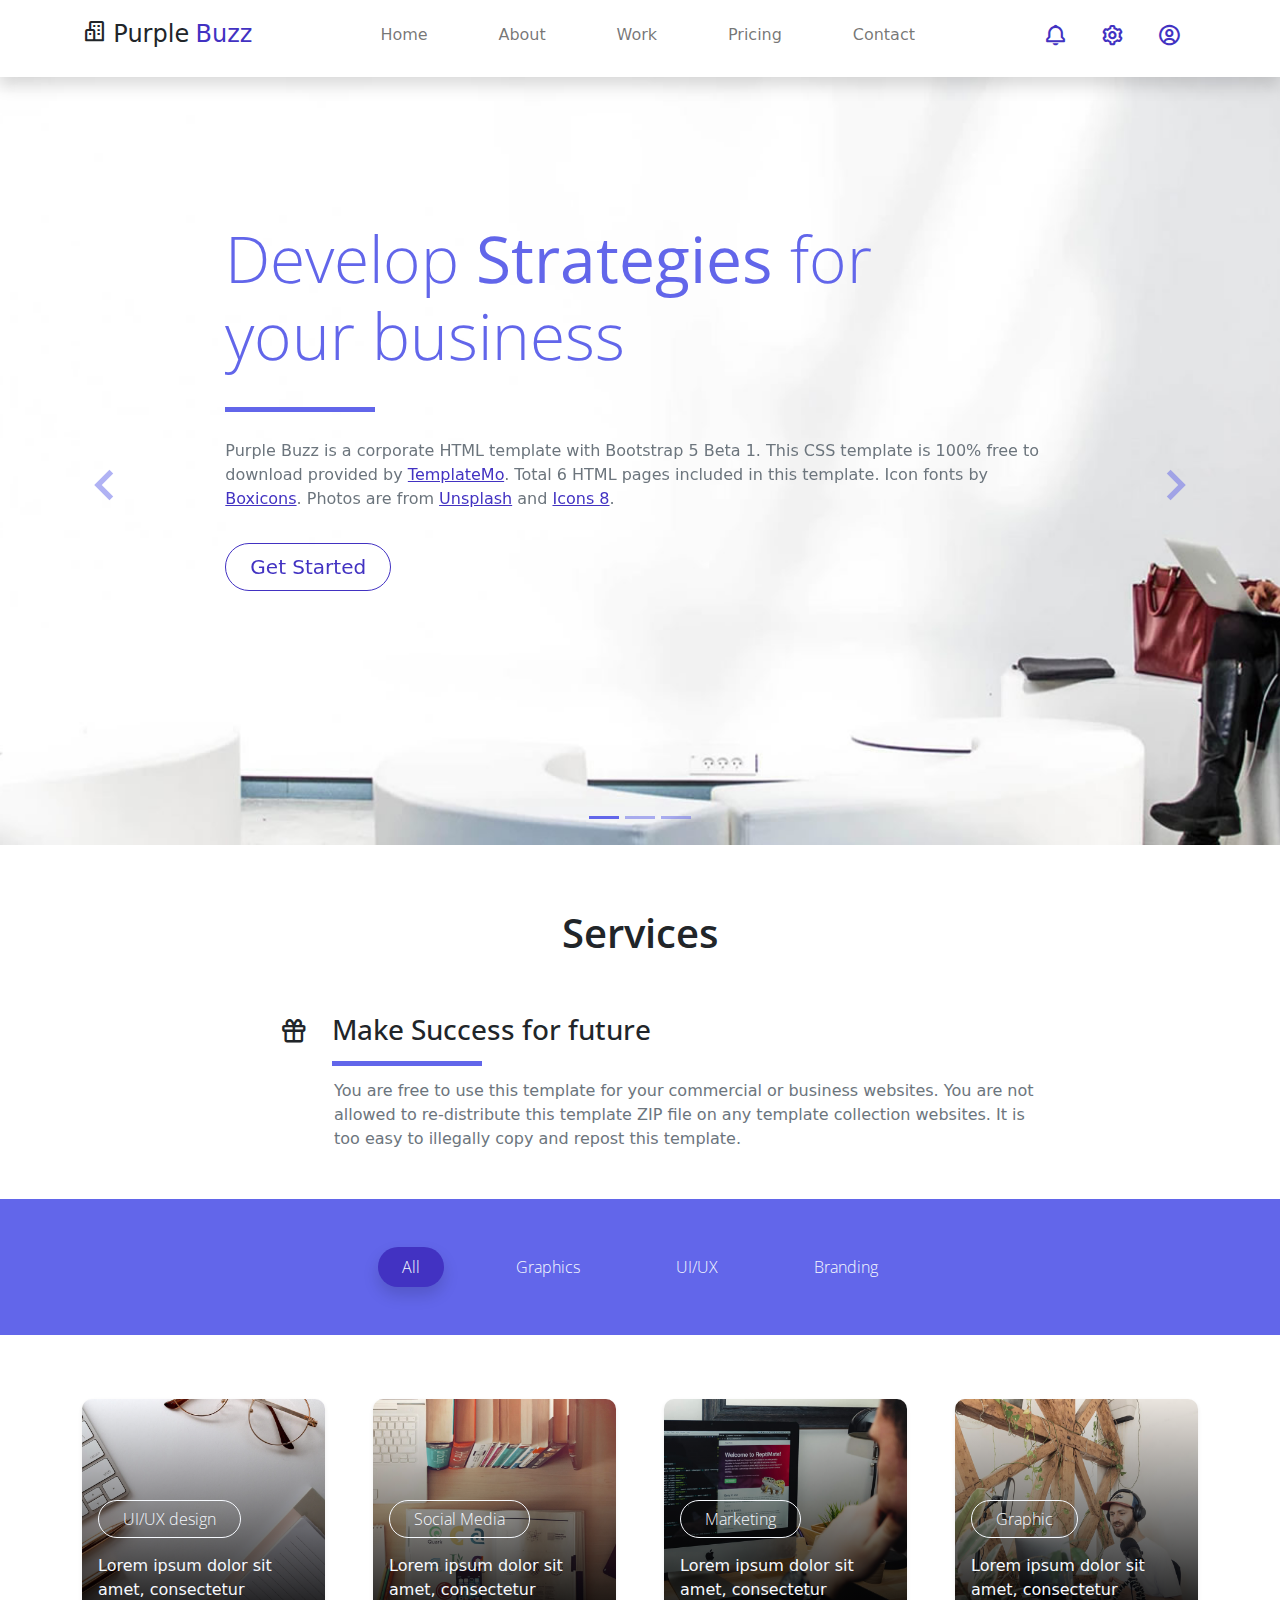
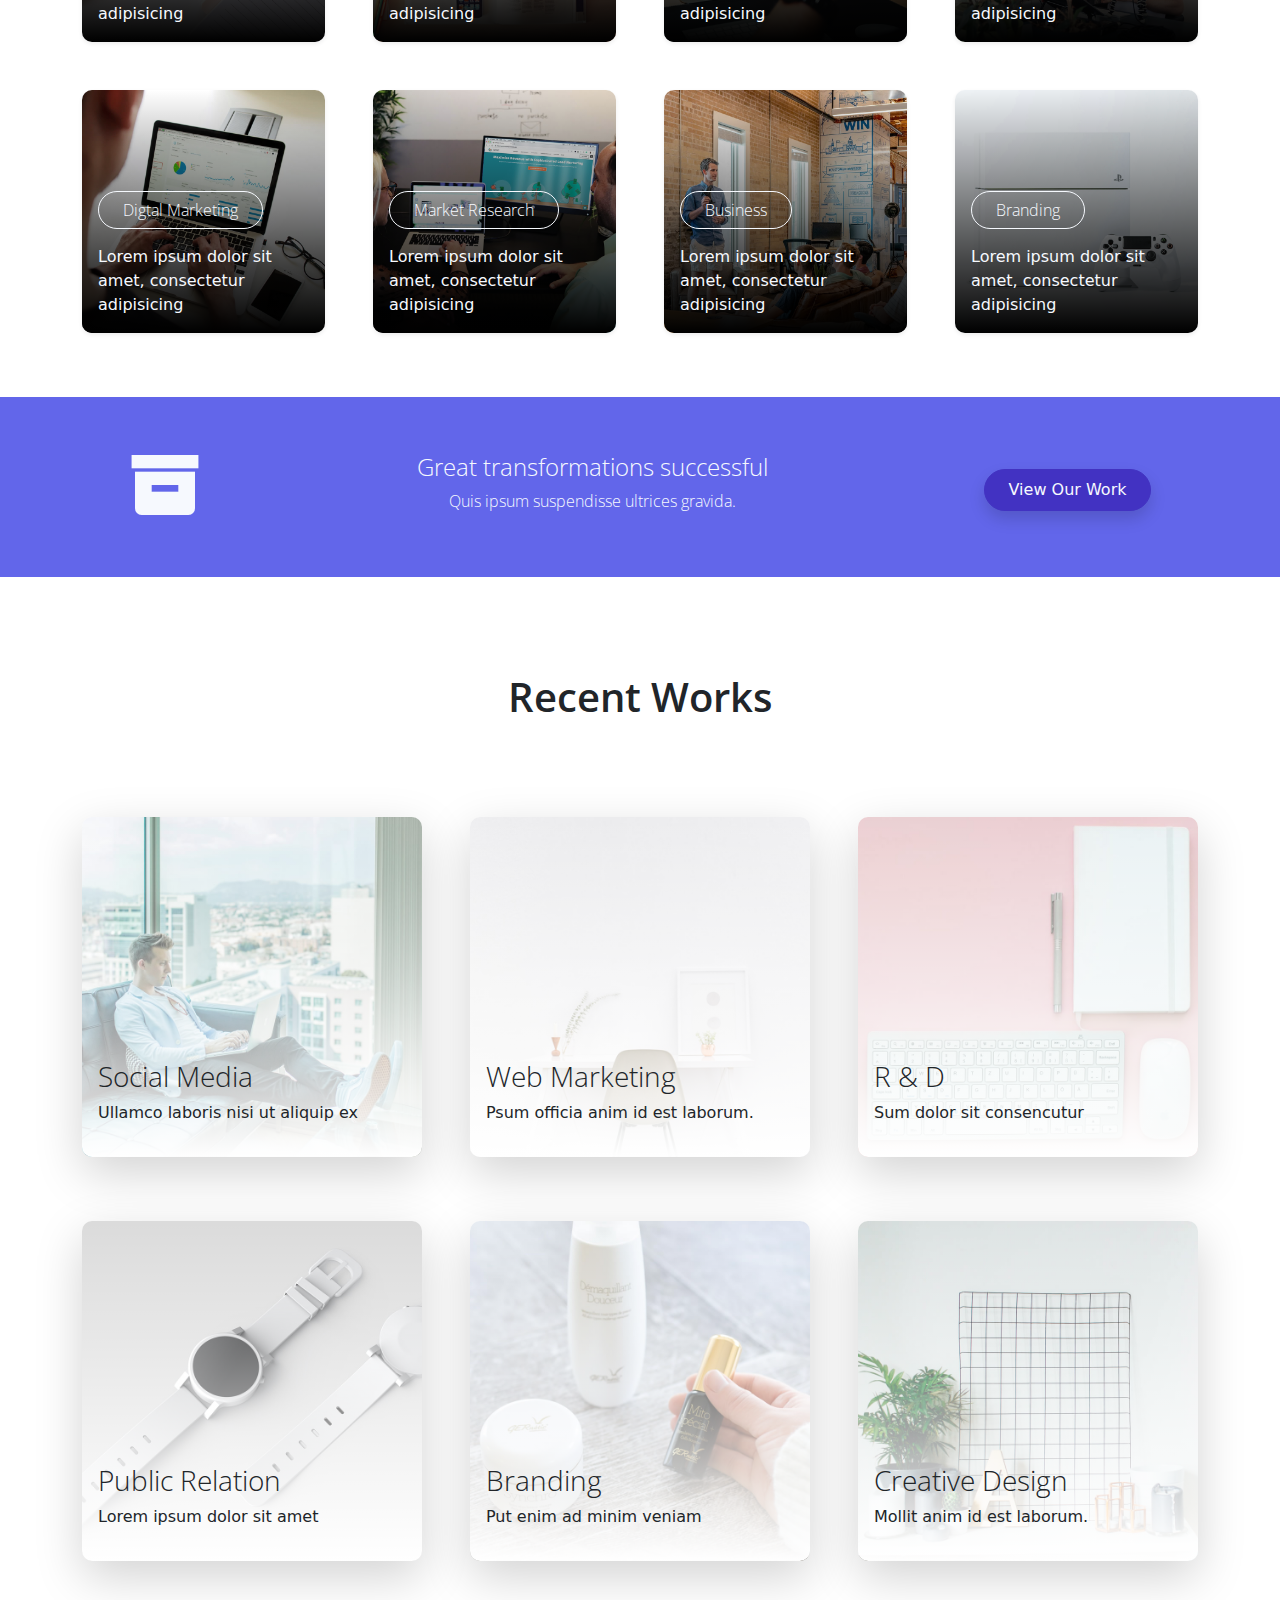
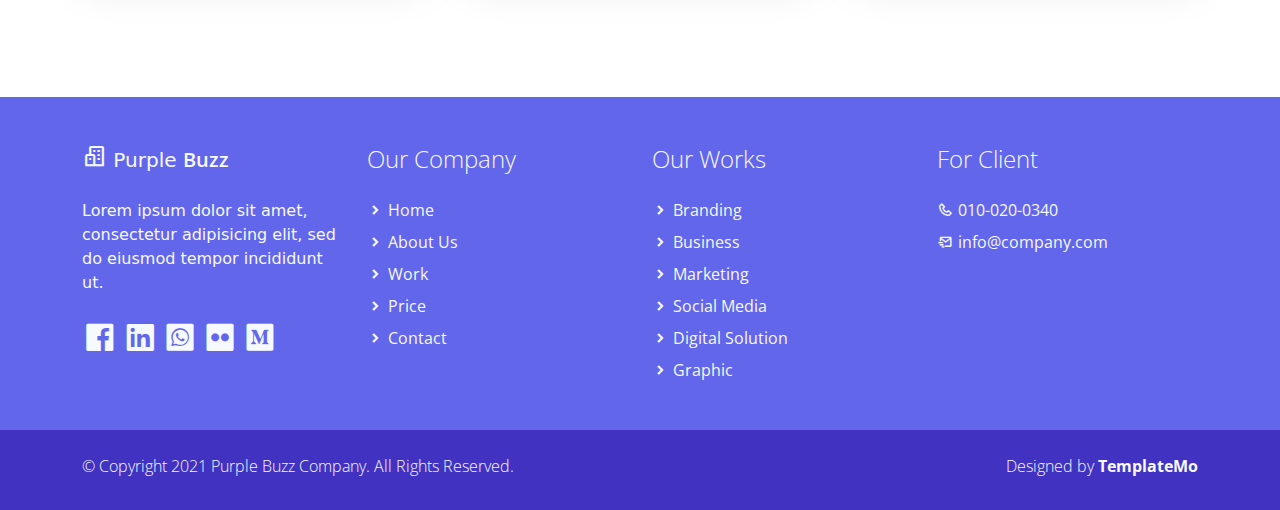
==== index.html @ c0132bfc "setup home page" ====
<!DOCTYPE html>
<html lang="en">

<head>
    <title>Purple Buzz HTML Template with Bootstrap 5 Beta 1</title>
    <meta charset="utf-8">
    <meta name="viewport" content="width=device-width, initial-scale=1">
    <link rel="apple-touch-icon" href="assets/img/apple-icon.png">
    <link rel="shortcut icon" type="image/x-icon" href="assets/img/favicon.ico">
    <!-- Load Require CSS -->
    <link href="assets/css/bootstrap.min.css" rel="stylesheet">
    <!-- Font CSS -->
    <link href="assets/css/boxicon.min.css" rel="stylesheet">
    <link href="https://fonts.googleapis.com/css2?family=Open+Sans:wght@300;400;600&display=swap" rel="stylesheet">
    <!-- Load Tempalte CSS -->
    <link rel="stylesheet" href="assets/css/templatemo.css">
    <!-- Custom CSS -->
    <link rel="stylesheet" href="assets/css/custom.css">
<!--
    
TemplateMo 561 Purple Buzz

https://templatemo.com/tm-561-purple-buzz

-->
</head>

<body>
    <!-- Header -->
    <nav id="main_nav" class="navbar navbar-expand-lg navbar-light bg-white shadow">
        <div class="container d-flex justify-content-between align-items-center">
            <a class="navbar-brand h1" href="index.html">
                <i class='bx bx-buildings bx-sm text-dark'></i>
                <span class="text-dark h4">Purple</span> <span class="text-primary h4">Buzz</span>
            </a>
            <button class="navbar-toggler border-0" type="button" data-bs-toggle="collapse" data-bs-target="#navbar-toggler-success" aria-controls="navbarSupportedContent" aria-expanded="false" aria-label="Toggle navigation">
                <span class="navbar-toggler-icon"></span>
            </button>

            <div class="align-self-center collapse navbar-collapse flex-fill  d-lg-flex justify-content-lg-between" id="navbar-toggler-success">
                <div class="flex-fill mx-xl-5 mb-2">
                    <ul class="nav navbar-nav d-flex justify-content-between mx-xl-5 text-center text-dark">
                        <li class="nav-item">
                            <a class="nav-link btn-outline-primary rounded-pill px-3" href="index.html">Home</a>
                        </li>
                        <li class="nav-item">
                            <a class="nav-link btn-outline-primary rounded-pill px-3" href="about.html">About</a>
                        </li>
                        <li class="nav-item">
                            <a class="nav-link btn-outline-primary rounded-pill px-3" href="work.html">Work</a>
                        </li>
                        <li class="nav-item">
                            <a class="nav-link btn-outline-primary rounded-pill px-3" href="pricing.html">Pricing</a>
                        </li>
                        <li class="nav-item">
                            <a class="nav-link btn-outline-primary rounded-pill px-3" href="contact.html">Contact</a>
                        </li>
                    </ul>
                </div>
                <div class="navbar align-self-center d-flex">
                    <a class="nav-link" href="#"><i class='bx bx-bell bx-sm bx-tada-hover text-primary'></i></a>
                    <a class="nav-link" href="#"><i class='bx bx-cog bx-sm text-primary'></i></a>
                    <a class="nav-link" href="#"><i class='bx bx-user-circle bx-sm text-primary'></i></a>
                </div>
            </div>
        </div>
    </nav>
    <!-- Close Header -->


    <!-- Start Banner Hero -->
    <div class="banner-wrapper bg-light">
        <div id="index_banner" class="banner-vertical-center-index container-fluid pt-5">

            <!-- Start slider -->
            <div id="carouselExampleIndicators" class="carousel slide" data-bs-ride="carousel">
                <ol class="carousel-indicators">
                    <li data-bs-target="#carouselExampleIndicators" data-bs-slide-to="0" class="active"></li>
                    <li data-bs-target="#carouselExampleIndicators" data-bs-slide-to="1"></li>
                    <li data-bs-target="#carouselExampleIndicators" data-bs-slide-to="2"></li>
                </ol>
                <div class="carousel-inner">
                    <div class="carousel-item active">

                        <div class="py-5 row d-flex align-items-center">
                            <div class="banner-content col-lg-8 col-8 offset-2 m-lg-auto text-left py-5 pb-5">
                                <h1 class="banner-heading h1 text-secondary display-3 mb-0 pb-5 mx-0 px-0 light-300 typo-space-line">
                                    Develop <strong>Strategies</strong> for 
                                  <br>your business
                              </h1>
                                <p class="banner-body text-muted py-3 mx-0 px-0">
                                    Purple Buzz is a corporate HTML template with Bootstrap 5 Beta 1. This CSS template is 100% free to download provided by <a rel="nofollow" href="https://templatemo.com/page/1" target="_parent">TemplateMo</a>. Total 6 HTML pages included in this template. Icon fonts by <a rel="nofollow" href="https://boxicons.com/" target="_blank">Boxicons</a>. Photos are from <a rel="nofollow" href="https://unsplash.com/" target="_blank">Unsplash</a> and <a rel="nofollow" href="https://icons8.com/" target="_blank">Icons 8</a>.
                              </p>
                                <a class="banner-button btn rounded-pill btn-outline-primary btn-lg px-4" href="#" role="button">Get Started</a>
                            </div>
                        </div>

                    </div>
                    <div class="carousel-item">

                        <div class="py-5 row d-flex align-items-center">
                            <div class="banner-content col-lg-8 col-8 offset-2 m-lg-auto text-left py-5 pb-5">
                                <h1 class="banner-heading h1 text-secondary display-3 mb-0 pb-3 mx-0 px-0 light-300">
                                    HTML CSS Template with Bootstrap 5 Beta 1
                                </h1>
                                <p class="banner-body text-muted py-3">
                                    You are not allowed to re-distribute this Purple Buzz HTML template as a downloadable ZIP file on any kind of Free CSS collection websites. This is strongly prohibited. Please contact TemplateMo for more information.
                                </p>
                                <a class="banner-button btn rounded-pill btn-outline-primary btn-lg px-4" href="#" role="button">Get Started</a>
                            </div>
                        </div>

                    </div>
                    <div class="carousel-item">

                        <div class="py-5 row d-flex align-items-center">
                            <div class="banner-content col-lg-8 col-8 offset-2 m-lg-auto text-left py-5 pb-5">
                                <h1 class="banner-heading h1 text-secondary display-3 mb-0 pb-3 mx-0 px-0 light-300">
                                    Cupidatat non proident, sunt in culpa qui officia
                                </h1>
                                <p class="banner-body text-muted py-3">
                                    Ut enim ad minim veniam, quis nostrud exercitation ullamco
                                    laboris nisi ut aliquip ex ea commodo consequat. Duis aute
                                    irure dolor in reprehenderit in voluptate velit esse cillum
                                    dolore eu fugiat nulla pariatur. Excepteur sint occaecat.
                                </p>
                                <a class="banner-button btn rounded-pill btn-outline-primary btn-lg px-4" href="#" role="button">Get Started</a>
                            </div>
                        </div>

                    </div>
                </div>
                <a class="carousel-control-prev text-decoration-none" href="#carouselExampleIndicators" role="button" data-bs-slide="prev">
                    <i class='bx bx-chevron-left'></i>
                    <span class="visually-hidden">Previous</span>
                </a>
                <a class="carousel-control-next text-decoration-none" href="#carouselExampleIndicators" role="button" data-bs-slide="next">
                    <i class='bx bx-chevron-right'></i>
                    <span class="visually-hidden">Next</span>
                </a>
            </div>
            <!-- End slider -->

        </div>
    </div>
    <!-- End Banner Hero -->



    <!-- Start Service -->
    <section class="service-wrapper py-3">
        <div class="container-fluid pb-3">
            <div class="row">
                <h2 class="h2 text-center col-12 py-5 semi-bold-600">Services</h2>
                <div class="service-header col-2 col-lg-3 text-end light-300">
                    <i class='bx bx-gift h3 mt-1'></i>
                </div>
                <div class="service-heading col-10 col-lg-9 text-start float-end light-300">
                    <h2 class="h3 pb-4 typo-space-line">Make Success for future</h2>
                </div>
            </div>
            <p class="service-footer col-10 offset-2 col-lg-9 offset-lg-3 text-start pb-3 text-muted px-2">
                You are free to use this template for your commercial or business websites. You are not allowed to re-distribute this template ZIP file on any template collection websites. It is too easy to illegally copy and repost this template.
            </p>
        </div>

        <div class="service-tag py-5 bg-secondary">
            <div class="col-md-12">
                <ul class="nav d-flex justify-content-center">
                    <li class="nav-item mx-lg-4">
                        <a class="filter-btn nav-link btn-outline-primary active shadow rounded-pill text-light px-4 light-300" href="#" data-filter=".project">All</a>
                    </li>
                    <li class="nav-item mx-lg-4">
                        <a class="filter-btn nav-link btn-outline-primary rounded-pill text-light px-4 light-300" href="#" data-filter=".graphic">Graphics</a>
                    </li>
                    <li class="filter-btn nav-item mx-lg-4">
                        <a class="filter-btn nav-link btn-outline-primary rounded-pill text-light px-4 light-300" href="#" data-filter=".ui">UI/UX</a>
                    </li>
                    <li class="nav-item mx-lg-4">
                        <a class="filter-btn nav-link btn-outline-primary rounded-pill text-light px-4 light-300" href="#" data-filter=".branding">Branding</a>
                    </li>
                </ul>
            </div>
        </div>

    </section>

    <section class="container overflow-hidden py-5">
        <div class="row gx-5 gx-sm-3 gx-lg-5 gy-lg-5 gy-3 pb-3 projects">

            <!-- Start Recent Work -->
            <div class="col-xl-3 col-md-4 col-sm-6 project ui branding">
                <a href="#" class="service-work card border-0 text-white shadow-sm overflow-hidden mx-5 m-sm-0">
                    <img class="service card-img" src="./assets/img/services-01.jpg" alt="Card image">
                    <div class="service-work-vertical card-img-overlay d-flex align-items-end">
                        <div class="service-work-content text-left text-light">
                            <span class="btn btn-outline-light rounded-pill mb-lg-3 px-lg-4 light-300">UI/UX design</span>
                            <p class="card-text">Lorem ipsum dolor sit amet, consectetur adipisicing</p>
                        </div>
                    </div>
                </a>
            </div><!-- End Recent Work -->

            <!-- Start Recent Work -->
            <div class="col-xl-3 col-md-4 col-sm-6 project ui graphic">
                <a href="#" class="service-work card border-0 text-white shadow-sm overflow-hidden mx-5 m-sm-0">
                    <img class="card-img" src="./assets/img/services-02.jpg" alt="Card image">
                    <div class="service-work-vertical card-img-overlay d-flex align-items-end">
                        <div class="service-work-content text-left text-light">
                            <span class="btn btn-outline-light rounded-pill mb-lg-3 px-lg-4 light-300">Social Media</span>
                            <p class="card-text">Lorem ipsum dolor sit amet, consectetur adipisicing</p>
                        </div>
                    </div>
                </a>
            </div><!-- End Recent Work -->

            <!-- Start Recent Work -->
            <div class="col-xl-3 col-md-4 col-sm-6 project branding">
                <a href="#" class="service-work card border-0 text-white shadow-sm overflow-hidden mx-5 m-sm-0">
                    <img class="card-img" src="./assets/img/services-03.jpg" alt="Card image">
                    <div class="service-work-vertical card-img-overlay d-flex align-items-end">
                        <div class="service-work-content text-left text-light">
                            <span class="btn btn-outline-light rounded-pill mb-lg-3 px-lg-4 light-300">Marketing</span>
                            <p class="card-text">Lorem ipsum dolor sit amet, consectetur adipisicing</p>
                        </div>
                    </div>
                </a>
            </div><!-- End Recent Work -->

            <!-- Start Recent Work -->
            <div class="col-xl-3 col-md-4 col-sm-6 project ui graphic">
                <a href="#" class="service-work card border-0 text-white shadow-sm overflow-hidden mx-5 m-sm-0">
                    <img class="card-img" src="./assets/img/services-04.jpg" alt="Card image">
                    <div class="service-work-vertical card-img-overlay d-flex align-items-end">
                        <div class="service-work-content text-left text-light">
                            <span class="btn btn-outline-light rounded-pill mb-lg-3 px-lg-4 light-300">Graphic</span>
                            <p class="card-text">Lorem ipsum dolor sit amet, consectetur adipisicing</p>
                        </div>
                    </div>
                </a>
            </div><!-- End Recent Work -->

            <!-- Start Recent Work -->
            <div class="col-xl-3 col-md-4 col-sm-6 project ui graphic">
                <a href="#" class="service-work card border-0 text-white shadow-sm overflow-hidden mx-5 m-sm-0">
                    <img class="card-img" src="./assets/img/services-05.jpg" alt="Card image">
                    <div class="service-work-vertical card-img-overlay d-flex align-items-end">
                        <div class="service-work-content text-left text-light">
                            <span class="btn btn-outline-light rounded-pill mb-lg-3 px-lg-4 light-300">Digtal Marketing</span>
                            <p class="card-text">Lorem ipsum dolor sit amet, consectetur adipisicing</p>
                        </div>
                    </div>
                </a>
            </div><!-- End Recent Work -->

            <!-- Start Recent Work -->
            <div class="col-xl-3 col-md-4 col-sm-6 project branding">
                <a href="#" class="service-work card border-0 text-white shadow-sm overflow-hidden mx-5 m-sm-0">
                    <img class="card-img" src="./assets/img/services-06.jpg" alt="Card image">
                    <div class="service-work-vertical card-img-overlay d-flex align-items-end">
                        <div class="service-work-content text-left text-light">
                            <span class="btn btn-outline-light rounded-pill mb-lg-3 px-lg-4 light-300">Market Research</span>
                            <p class="card-text">Lorem ipsum dolor sit amet, consectetur adipisicing</p>
                        </div>
                    </div>
                </a>
            </div><!-- End Recent Work -->

            <!-- Start Recent Work -->
            <div class="col-xl-3 col-md-4 col-sm-6 project branding">
                <a href="#" class="service-work card border-0 text-white shadow-sm overflow-hidden mx-5 m-sm-0">
                    <img class="card-img" src="./assets/img/services-07.jpg" alt="Card image">
                    <div class="service-work-vertical card-img-overlay d-flex align-items-end">
                        <div class="service-work-content text-left text-light">
                            <span class="btn btn-outline-light rounded-pill mb-lg-3 px-lg-4 light-300">Business</span>
                            <p class="card-text">Lorem ipsum dolor sit amet, consectetur adipisicing</p>
                        </div>
                    </div>
                </a>
            </div><!-- End Recent Work -->

            <!-- Start Recent Work -->
            <div class="col-xl-3 col-md-4 col-sm-6 project ui graphic branding">
                <a href="#" class="service-work card border-0 text-white shadow-sm overflow-hidden mx-5 m-sm-0">
                    <img class="card-img" src="./assets/img/services-08.jpg" alt="Card image">
                    <div class="service-work-vertical card-img-overlay d-flex align-items-end">
                        <div class="service-work-content text-left text-light">
                            <span class="btn btn-outline-light rounded-pill mb-lg-3 px-lg-4 light-300">Branding</span>
                            <p class="card-text">Lorem ipsum dolor sit amet, consectetur adipisicing</p>
                        </div>
                    </div>
                </a>
            </div><!-- End Recent Work -->

        </div>
    </section>
    <!-- End Service -->






    <!-- Start View Work -->
    <section class="bg-secondary">
        <div class="container py-5">
            <div class="row d-flex justify-content-center text-center">
                <div class="col-lg-2 col-12 text-light align-items-center">
                    <i class='display-1 bx bxs-box bx-lg'></i>
                </div>
                <div class="col-lg-7 col-12 text-light pt-2">
                    <h3 class="h4 light-300">Great transformations successful</h3>
                    <p class="light-300">Quis ipsum suspendisse ultrices gravida.</p>
                </div>
                <div class="col-lg-3 col-12 pt-4">
                    <a href="#" class="btn btn-primary rounded-pill btn-block shadow px-4 py-2">View Our Work</a>
                </div>
            </div>
        </div>
    </section>
    <!-- End View Work -->

    <!-- Start Recent Work -->
    <section class="py-5 mb-5">
        <div class="container">
            <div class="recent-work-header row text-center pb-5">
                <h2 class="col-md-6 m-auto h2 semi-bold-600 py-5">Recent Works</h2>
            </div>
            <div class="row gy-5 g-lg-5 mb-4">

                <!-- Start Recent Work -->
                <div class="col-md-4 mb-3">
                    <a href="#" class="recent-work card border-0 shadow-lg overflow-hidden">
                        <img class="recent-work-img card-img" src="./assets/img/recent-work-01.jpg" alt="Card image">
                        <div class="recent-work-vertical card-img-overlay d-flex align-items-end">
                            <div class="recent-work-content text-start mb-3 ml-3 text-dark">
                                <h3 class="card-title light-300">Social Media</h3>
                                <p class="card-text">Ullamco laboris nisi ut aliquip ex</p>
                            </div>
                        </div>
                    </a>
                </div><!-- End Recent Work -->

                <!-- Start Recent Work -->
                <div class="col-md-4 mb-3">
                    <a href="#" class="recent-work card border-0 shadow-lg overflow-hidden">
                        <img class="recent-work-img card-img" src="./assets/img/recent-work-02.jpg" alt="Card image">
                        <div class="recent-work-vertical card-img-overlay d-flex align-items-end">
                            <div class="recent-work-content text-start mb-3 ml-3 text-dark">
                                <h3 class="card-title light-300">Web Marketing</h3>
                                <p class="card-text">Psum officia anim id est laborum.</p>
                            </div>
                        </div>
                    </a>
                </div><!-- End Recent Work -->

                <!-- Start Recent Work -->
                <div class="col-md-4 mb-3">
                    <a href="#" class="recent-work card border-0 shadow-lg overflow-hidden">
                        <img class="recent-work-img card-img" src="./assets/img/recent-work-03.jpg" alt="Card image">
                        <div class="recent-work-vertical card-img-overlay d-flex align-items-end">
                            <div class="recent-work-content text-start mb-3 ml-3 text-dark">
                                <h3 class="card-title light-300">R & D</h3>
                                <p class="card-text">Sum dolor sit consencutur</p>
                            </div>
                        </div>
                    </a>
                </div><!-- End Recent Work -->

                <!-- Start Recent Work -->
                <div class="col-md-4 mb-3">
                    <a href="#" class="recent-work card border-0 shadow-lg overflow-hidden">
                        <img class="recent-work-img card-img" src="./assets/img/recent-work-04.jpg" alt="Card image">
                        <div class="recent-work-vertical card-img-overlay d-flex align-items-end">
                            <div class="recent-work-content text-start mb-3 ml-3 text-dark">
                                <h3 class="card-title light-300">Public Relation</h3>
                                <p class="card-text">Lorem ipsum dolor sit amet</p>
                            </div>
                        </div>
                    </a>
                </div><!-- End Recent Work -->

                <!-- Start Recent Work -->
                <div class="col-md-4 mb-3">
                    <a href="#" class="recent-work card border-0 shadow-lg overflow-hidden">
                        <img class="recent-work-img card-img" src="./assets/img/recent-work-05.jpg" alt="Card image">
                        <div class="recent-work-vertical card-img-overlay d-flex align-items-end">
                            <div class="recent-work-content text-start mb-3 ml-3 text-dark">
                                <h3 class="card-title light-300">Branding</h3>
                                <p class="card-text">Put enim ad minim veniam</p>
                            </div>
                        </div>
                    </a>
                </div><!-- End Recent Work -->

                <!-- Start Recent Work -->
                <div class="col-md-4 mb-3">
                    <a href="#" class="recent-work card border-0 shadow-lg overflow-hidden">
                        <img class="recent-work-img card-img" src="./assets/img/recent-work-06.jpg" alt="Card image">
                        <div class="recent-work-vertical card-img-overlay d-flex align-items-end">
                            <div class="recent-work-content text-start mb-3 ml-3 text-dark">
                                <h3 class="card-title light-300">Creative Design</h3>
                                <p class="card-text">Mollit anim id est laborum.</p>
                            </div>
                        </div>
                    </a>
                </div><!-- End Recent Work -->

            </div>
        </div>
    </section>
    <!-- End Recent Work -->



    <!-- Start Footer -->
    <footer class="bg-secondary pt-4">
        <div class="container">
            <div class="row py-4">

                <div class="col-lg-3 col-12 align-left">
                    <a class="navbar-brand" href="index.html">
                        <i class='bx bx-buildings bx-sm text-light'></i>
                        <span class="text-light h5">Purple</span> <span class="text-light h5 semi-bold-600">Buzz</span>
                    </a>
                    <p class="text-light my-lg-4 my-2">
                        Lorem ipsum dolor sit amet, consectetur adipisicing elit,
                        sed do eiusmod tempor incididunt ut.
                    </p>
                    <ul class="list-inline footer-icons light-300">
                        <li class="list-inline-item m-0">
                            <a class="text-light" target="_blank" href="http://facebook.com/">
                                <i class='bx bxl-facebook-square bx-md'></i>
                            </a>
                        </li>
                        <li class="list-inline-item m-0">
                            <a class="text-light" target="_blank" href="https://www.linkedin.com/">
                                <i class='bx bxl-linkedin-square bx-md'></i>
                            </a>
                        </li>
                        <li class="list-inline-item m-0">
                            <a class="text-light" target="_blank" href="https://www.whatsapp.com/">
                                <i class='bx bxl-whatsapp-square bx-md'></i>
                            </a>
                        </li>
                        <li class="list-inline-item m-0">
                            <a class="text-light" target="_blank" href="https://www.flickr.com/">
                                <i class='bx bxl-flickr-square bx-md'></i>
                            </a>
                        </li>
                        <li class="list-inline-item m-0">
                            <a class="text-light" target="_blank" href="https://www.medium.com/">
                                <i class='bx bxl-medium-square bx-md' ></i>
                            </a>
                        </li>
                    </ul>
                </div>

                <div class="col-lg-3 col-md-4 my-sm-0 mt-4">
                    <h3 class="h4 pb-lg-3 text-light light-300">Our Company</h2>
                        <ul class="list-unstyled text-light light-300">
                            <li class="pb-2">
                                <i class='bx-fw bx bxs-chevron-right bx-xs'></i><a class="text-decoration-none text-light" href="index.html">Home</a>
                            </li>
                            <li class="pb-2">
                                <i class='bx-fw bx bxs-chevron-right bx-xs'></i><a class="text-decoration-none text-light py-1" href="about.html">About Us</a>
                            </li>
                            <li class="pb-2">
                                <i class='bx-fw bx bxs-chevron-right bx-xs'></i><a class="text-decoration-none text-light py-1" href="work.html">Work</a>
                            </li>
                            <li class="pb-2">
                                <i class='bx-fw bx bxs-chevron-right bx-xs'></i></i><a class="text-decoration-none text-light py-1" href="pricing.html">Price</a>
                            </li>
                            <li class="pb-2">
                                <i class='bx-fw bx bxs-chevron-right bx-xs'></i><a class="text-decoration-none text-light py-1" href="contact.html">Contact</a>
                            </li>
                        </ul>
                </div>

                <div class="col-lg-3 col-md-4 my-sm-0 mt-4">
                    <h2 class="h4 pb-lg-3 text-light light-300">Our Works</h2>
                    <ul class="list-unstyled text-light light-300">
                        <li class="pb-2">
                            <i class='bx-fw bx bxs-chevron-right bx-xs'></i><a class="text-decoration-none text-light py-1" href="#">Branding</a>
                        </li>
                        <li class="pb-2">
                            <i class='bx-fw bx bxs-chevron-right bx-xs'></i><a class="text-decoration-none text-light py-1" href="#">Business</a>
                        </li>
                        <li class="pb-2">
                            <i class='bx-fw bx bxs-chevron-right bx-xs'></i><a class="text-decoration-none text-light py-1" href="#">Marketing</a>
                        </li>
                        <li class="pb-2">
                            <i class='bx-fw bx bxs-chevron-right bx-xs'></i><a class="text-decoration-none text-light py-1" href="#">Social Media</a>
                        </li>
                        <li class="pb-2">
                            <i class='bx-fw bx bxs-chevron-right bx-xs'></i><a class="text-decoration-none text-light py-1" href="#">Digital Solution</a>
                        </li>
                        <li class="pb-2">
                            <i class='bx-fw bx bxs-chevron-right bx-xs'></i><a class="text-decoration-none text-light py-1" href="#">Graphic</a>
                        </li>
                    </ul>
                </div>

                <div class="col-lg-3 col-md-4 my-sm-0 mt-4">
                    <h2 class="h4 pb-lg-3 text-light light-300">For Client</h2>
                    <ul class="list-unstyled text-light light-300">
                        <li class="pb-2">
                            <i class='bx-fw bx bx-phone bx-xs'></i><a class="text-decoration-none text-light py-1" href="tel:010-020-0340">010-020-0340</a>
                        </li>
                        <li class="pb-2">
                            <i class='bx-fw bx bx-mail-send bx-xs'></i><a class="text-decoration-none text-light py-1" href="mailto:info@company.com">info@company.com</a>
                        </li>
                    </ul>
                </div>

            </div>
        </div>

        <div class="w-100 bg-primary py-3">
            <div class="container">
                <div class="row pt-2">
                    <div class="col-lg-6 col-sm-12">
                        <p class="text-lg-start text-center text-light light-300">
                            © Copyright 2021 Purple Buzz Company. All Rights Reserved.
                        </p>
                    </div>
                    <div class="col-lg-6 col-sm-12">
                        <p class="text-lg-end text-center text-light light-300">
                            Designed by <a rel="sponsored" class="text-decoration-none text-light" href="https://templatemo.com/" target="_blank"><strong>TemplateMo</strong></a>
                        </p>
                    </div>
                </div>
            </div>
        </div>

    </footer>
    <!-- End Footer -->


    <!-- Bootstrap -->
    <script src="assets/js/bootstrap.bundle.min.js"></script>
    <!-- Load jQuery require for isotope -->
    <script src="assets/js/jquery.min.js"></script>
    <!-- Isotope -->
    <script src="assets/js/isotope.pkgd.js"></script>
    <!-- Page Script -->
    <script>
        $(window).load(function() {
            // init Isotope
            var $projects = $('.projects').isotope({
                itemSelector: '.project',
                layoutMode: 'fitRows'
            });
            $(".filter-btn").click(function() {
                var data_filter = $(this).attr("data-filter");
                $projects.isotope({
                    filter: data_filter
                });
                $(".filter-btn").removeClass("active");
                $(".filter-btn").removeClass("shadow");
                $(this).addClass("active");
                $(this).addClass("shadow");
                return false;
            });
        });
    </script>
    <!-- Templatemo -->
    <script src="assets/js/templatemo.js"></script>
    <!-- Custom -->
    <script src="assets/js/custom.js"></script>

</body>

</html>
---- assets/css/boxicon.min.css ----
@font-face{font-family:'boxicons';font-weight:normal;font-style:normal;src:url('../fonts/boxicons.eot');src:url('../fonts/boxicons.eot') format('embedded-opentype'),url('../fonts/boxicons.woff2') format('woff2'),url('../fonts/boxicons.woff') format('woff'),url('../fonts/boxicons.ttf') format('truetype'),url('../fonts/boxicons.svg?#boxicons') format('svg')}.bx{font-family:'boxicons'!important;font-weight:normal;font-style:normal;font-variant:normal;line-height:1;display:inline-block;text-transform:none;speak:none;-webkit-font-smoothing:antialiased;-moz-osx-font-smoothing:grayscale}.bx-ul{margin-left:2em;padding-left:0;list-style:none}.bx-ul>li{position:relative}.bx-ul .bx{font-size:inherit;line-height:inherit;position:absolute;left:-2em;width:2em;text-align:center}@-webkit-keyframes spin{0%{-webkit-transform:rotate(0);transform:rotate(0)}100%{-webkit-transform:rotate(359deg);transform:rotate(359deg)}}@keyframes spin{0%{-webkit-transform:rotate(0);transform:rotate(0)}100%{-webkit-transform:rotate(359deg);transform:rotate(359deg)}}@-webkit-keyframes burst{0%{-webkit-transform:scale(1);transform:scale(1);opacity:1}90%{-webkit-transform:scale(1.5);transform:scale(1.5);opacity:0}}@keyframes burst{0%{-webkit-transform:scale(1);transform:scale(1);opacity:1}90%{-webkit-transform:scale(1.5);transform:scale(1.5);opacity:0}}@-webkit-keyframes flashing{0%{opacity:1}45%{opacity:0}90%{opacity:1}}@keyframes flashing{0%{opacity:1}45%{opacity:0}90%{opacity:1}}@-webkit-keyframes fade-left{0%{-webkit-transform:translateX(0);transform:translateX(0);opacity:1}75%{-webkit-transform:translateX(-20px);transform:translateX(-20px);opacity:0}}@keyframes fade-left{0%{-webkit-transform:translateX(0);transform:translateX(0);opacity:1}75%{-webkit-transform:translateX(-20px);transform:translateX(-20px);opacity:0}}@-webkit-keyframes fade-right{0%{-webkit-transform:translateX(0);transform:translateX(0);opacity:1}75%{-webkit-transform:translateX(20px);transform:translateX(20px);opacity:0}}@keyframes fade-right{0%{-webkit-transform:translateX(0);transform:translateX(0);opacity:1}75%{-webkit-transform:translateX(20px);transform:translateX(20px);opacity:0}}@-webkit-keyframes fade-up{0%{-webkit-transform:translateY(0);transform:translateY(0);opacity:1}75%{-webkit-transform:translateY(-20px);transform:translateY(-20px);opacity:0}}@keyframes fade-up{0%{-webkit-transform:translateY(0);transform:translateY(0);opacity:1}75%{-webkit-transform:translateY(-20px);transform:translateY(-20px);opacity:0}}@-webkit-keyframes fade-down{0%{-webkit-transform:translateY(0);transform:translateY(0);opacity:1}75%{-webkit-transform:translateY(20px);transform:translateY(20px);opacity:0}}@keyframes fade-down{0%{-webkit-transform:translateY(0);transform:translateY(0);opacity:1}75%{-webkit-transform:translateY(20px);transform:translateY(20px);opacity:0}}@-webkit-keyframes tada{from{-webkit-transform:scale3d(1,1,1);transform:scale3d(1,1,1)}10%,20%{-webkit-transform:scale3d(.95,.95,.95) rotate3d(0,0,1,-10deg);transform:scale3d(.95,.95,.95) rotate3d(0,0,1,-10deg)}30%,50%,70%,90%{-webkit-transform:scale3d(1,1,1) rotate3d(0,0,1,10deg);transform:scale3d(1,1,1) rotate3d(0,0,1,10deg)}40%,60%,80%{-webkit-transform:scale3d(1,1,1) rotate3d(0,0,1,-10deg);transform:scale3d(1,1,1) rotate3d(0,0,1,-10deg)}to{-webkit-transform:scale3d(1,1,1);transform:scale3d(1,1,1)}}@keyframes tada{from{-webkit-transform:scale3d(1,1,1);transform:scale3d(1,1,1)}10%,20%{-webkit-transform:scale3d(.95,.95,.95) rotate3d(0,0,1,-10deg);transform:scale3d(.95,.95,.95) rotate3d(0,0,1,-10deg)}30%,50%,70%,90%{-webkit-transform:scale3d(1,1,1) rotate3d(0,0,1,10deg);transform:scale3d(1,1,1) rotate3d(0,0,1,10deg)}40%,60%,80%{-webkit-transform:rotate3d(0,0,1,-10deg);transform:rotate3d(0,0,1,-10deg)}to{-webkit-transform:scale3d(1,1,1);transform:scale3d(1,1,1)}}.bx-spin{-webkit-animation:spin 2s linear infinite;animation:spin 2s linear infinite}.bx-spin-hover:hover{-webkit-animation:spin 2s linear infinite;animation:spin 2s linear infinite}.bx-tada{-webkit-animation:tada 1.5s ease infinite;animation:tada 1.5s ease infinite}.bx-tada-hover:hover{-webkit-animation:tada 1.5s ease infinite;animation:tada 1.5s ease infinite}.bx-flashing{-webkit-animation:flashing 1.5s infinite linear;animation:flashing 1.5s infinite linear}.bx-flashing-hover:hover{-webkit-animation:flashing 1.5s infinite linear;animation:flashing 1.5s infinite linear}.bx-burst{-webkit-animation:burst 1.5s infinite linear;animation:burst 1.5s infinite linear}.bx-burst-hover:hover{-webkit-animation:burst 1.5s infinite linear;animation:burst 1.5s infinite linear}.bx-fade-up{-webkit-animation:fade-up 1.5s infinite linear;animation:fade-up 1.5s infinite linear}.bx-fade-up-hover:hover{-webkit-animation:fade-up 1.5s infinite linear;animation:fade-up 1.5s infinite linear}.bx-fade-down{-webkit-animation:fade-down 1.5s infinite linear;animation:fade-down 1.5s infinite linear}.bx-fade-down-hover:hover{-webkit-animation:fade-down 1.5s infinite linear;animation:fade-down 1.5s infinite linear}.bx-fade-left{-webkit-animation:fade-left 1.5s infinite linear;animation:fade-left 1.5s infinite linear}.bx-fade-left-hover:hover{-webkit-animation:fade-left 1.5s infinite linear;animation:fade-left 1.5s infinite linear}.bx-fade-right{-webkit-animation:fade-right 1.5s infinite linear;animation:fade-right 1.5s infinite linear}.bx-fade-right-hover:hover{-webkit-animation:fade-right 1.5s infinite linear;animation:fade-right 1.5s infinite linear}.bx-xs{font-size:1rem!important}.bx-sm{font-size:1.55rem!important}.bx-md{font-size:2.25rem!important}.bx-fw{font-size:1.2857142857em;line-height:.8em;width:1.2857142857em;height:.8em;margin-top:-.2em!important;vertical-align:middle}.bx-lg{font-size:3.0!important}.bx-pull-left{float:left;margin-right:.3em!important}.bx-pull-right{float:right;margin-left:.3em!important}.bx-rotate-90{transform:rotate(90deg);-ms-filter:'progid:DXImageTransform.Microsoft.BasicImage(rotation=1)'}.bx-rotate-180{transform:rotate(180deg);-ms-filter:'progid:DXImageTransform.Microsoft.BasicImage(rotation=2)'}.bx-rotate-270{transform:rotate(270deg);-ms-filter:'progid:DXImageTransform.Microsoft.BasicImage(rotation=3)'}.bx-flip-horizontal{transform:scaleX(-1);-ms-filter:'progid:DXImageTransform.Microsoft.BasicImage(rotation=0,mirror=1)'}.bx-flip-vertical{transform:scaleY(-1);-ms-filter:'progid:DXImageTransform.Microsoft.BasicImage(rotation=2,mirror=1)'}.bx-border{padding:.25em;border:.07em solid rgba(0,0,0,.1);border-radius:.25em}.bx-border-circle{padding:.25em;border:.07em solid rgba(0,0,0,.1);border-radius:50%}.bx-abacus:before{content:"\e900"}.bx-accessibility:before{content:"\e901"}.bx-add-to-queue:before{content:"\e902"}.bx-adjust:before{content:"\e903"}.bx-alarm:before{content:"\e904"}.bx-alarm-add:before{content:"\e905"}.bx-alarm-exclamation:before{content:"\e906"}.bx-alarm-off:before{content:"\e907"}.bx-alarm-snooze:before{content:"\e908"}.bx-album:before{content:"\e909"}.bx-align-justify:before{content:"\e90a"}.bx-align-left:before{content:"\e90b"}.bx-align-middle:before{content:"\e90c"}.bx-align-right:before{content:"\e90d"}.bx-analyse:before{content:"\e90e"}.bx-anchor:before{content:"\e90f"}.bx-angry:before{content:"\e910"}.bx-aperture:before{content:"\e911"}.bx-arch:before{content:"\e912"}.bx-archive:before{content:"\e913"}.bx-archive-in:before{content:"\e914"}.bx-archive-out:before{content:"\e915"}.bx-area:before{content:"\e916"}.bx-arrow-back:before{content:"\e917"}.bx-arrow-from-bottom:before{content:"\e918"}.bx-arrow-from-left:before{content:"\e919"}.bx-arrow-from-right:before{content:"\e91a"}.bx-arrow-from-top:before{content:"\e91b"}.bx-arrow-to-bottom:before{content:"\e91c"}.bx-arrow-to-left:before{content:"\e91d"}.bx-arrow-to-right:before{content:"\e91e"}.bx-arrow-to-top:before{content:"\e91f"}.bx-at:before{content:"\e920"}.bx-atom:before{content:"\e921"}.bx-award:before{content:"\e922"}.bx-badge:before{content:"\e923"}.bx-badge-check:before{content:"\e924"}.bx-ball:before{content:"\e925"}.bx-band-aid:before{content:"\e926"}.bx-bar-chart:before{content:"\e927"}.bx-bar-chart-alt:before{content:"\e928"}.bx-bar-chart-alt-2:before{content:"\e929"}.bx-bar-chart-square:before{content:"\e92a"}.bx-barcode:before{content:"\e92b"}.bx-barcode-reader:before{content:"\e92c"}.bx-baseball:before{content:"\e92d"}.bx-basket:before{content:"\e92e"}.bx-basketball:before{content:"\e92f"}.bx-bath:before{content:"\e930"}.bx-battery:before{content:"\e931"}.bx-bed:before{content:"\e932"}.bx-been-here:before{content:"\e933"}.bx-beer:before{content:"\e934"}.bx-bell:before{content:"\e935"}.bx-bell-minus:before{content:"\e936"}.bx-bell-off:before{content:"\e937"}.bx-bell-plus:before{content:"\e938"}.bx-bible:before{content:"\e939"}.bx-bitcoin:before{content:"\e93a"}.bx-blanket:before{content:"\e93b"}.bx-block:before{content:"\e93c"}.bx-bluetooth:before{content:"\e93d"}.bx-body:before{content:"\e93e"}.bx-bold:before{content:"\e93f"}.bx-bolt-circle:before{content:"\e940"}.bx-bomb:before{content:"\e941"}.bx-bone:before{content:"\e942"}.bx-bong:before{content:"\e943"}.bx-book:before{content:"\e944"}.bx-book-add:before{content:"\e945"}.bx-book-alt:before{content:"\e946"}.bx-book-bookmark:before{content:"\e947"}.bx-book-content:before{content:"\e948"}.bx-book-heart:before{content:"\e949"}.bx-bookmark:before{content:"\e94a"}.bx-bookmark-alt:before{content:"\e94b"}.bx-bookmark-alt-minus:before{content:"\e94c"}.bx-bookmark-alt-plus:before{content:"\e94d"}.bx-bookmark-heart:before{content:"\e94e"}.bx-bookmark-minus:before{content:"\e94f"}.bx-bookmark-plus:before{content:"\e950"}.bx-bookmarks:before{content:"\e951"}.bx-book-open:before{content:"\e952"}.bx-book-reader:before{content:"\e953"}.bx-border-all:before{content:"\e954"}.bx-border-bottom:before{content:"\e955"}.bx-border-inner:before{content:"\e956"}.bx-border-left:before{content:"\e957"}.bx-border-none:before{content:"\e958"}.bx-border-outer:before{content:"\e959"}.bx-border-radius:before{content:"\e95a"}.bx-border-right:before{content:"\e95b"}.bx-border-top:before{content:"\e95c"}.bx-bot:before{content:"\e95d"}.bx-bowling-ball:before{content:"\e95e"}.bx-box:before{content:"\e95f"}.bx-bracket:before{content:"\e960"}.bx-braille:before{content:"\e961"}.bx-brain:before{content:"\e962"}.bx-briefcase:before{content:"\e963"}.bx-briefcase-alt:before{content:"\e964"}.bx-briefcase-alt-2:before{content:"\e965"}.bx-brightness:before{content:"\e966"}.bx-brightness-half:before{content:"\e967"}.bx-broadcast:before{content:"\e968"}.bx-brush:before{content:"\e969"}.bx-brush-alt:before{content:"\e96a"}.bx-bug:before{content:"\e96b"}.bx-bug-alt:before{content:"\e96c"}.bx-building:before{content:"\e96d"}.bx-building-house:before{content:"\e96e"}.bx-buildings:before{content:"\e96f"}.bx-bulb:before{content:"\e970"}.bx-bullseye:before{content:"\e971"}.bx-buoy:before{content:"\e972"}.bx-bus:before{content:"\e973"}.bx-bus-school:before{content:"\e974"}.bx-cabinet:before{content:"\e975"}.bx-cake:before{content:"\e976"}.bx-calculator:before{content:"\e977"}.bx-calendar:before{content:"\e978"}.bx-calendar-alt:before{content:"\e979"}.bx-calendar-check:before{content:"\e97a"}.bx-calendar-edit:before{content:"\e97b"}.bx-calendar-event:before{content:"\e97c"}.bx-calendar-exclamation:before{content:"\e97d"}.bx-calendar-heart:before{content:"\e97e"}.bx-calendar-minus:before{content:"\e97f"}.bx-calendar-plus:before{content:"\e980"}.bx-calendar-star:before{content:"\e981"}.bx-calendar-week:before{content:"\e982"}.bx-calendar-x:before{content:"\e983"}.bx-camera:before{content:"\e984"}.bx-camera-home:before{content:"\e985"}.bx-camera-movie:before{content:"\e986"}.bx-camera-off:before{content:"\e987"}.bx-capsule:before{content:"\e988"}.bx-captions:before{content:"\e989"}.bx-car:before{content:"\e98a"}.bx-card:before{content:"\e98b"}.bx-caret-down:before{content:"\e98c"}.bx-caret-down-circle:before{content:"\e98d"}.bx-caret-down-square:before{content:"\e98e"}.bx-caret-left:before{content:"\e98f"}.bx-caret-left-circle:before{content:"\e990"}.bx-caret-left-square:before{content:"\e991"}.bx-caret-right:before{content:"\e992"}.bx-caret-right-circle:before{content:"\e993"}.bx-caret-right-square:before{content:"\e994"}.bx-caret-up:before{content:"\e995"}.bx-caret-up-circle:before{content:"\e996"}.bx-caret-up-square:before{content:"\e997"}.bx-carousel:before{content:"\e998"}.bx-cart:before{content:"\e999"}.bx-cart-alt:before{content:"\e99a"}.bx-cast:before{content:"\e99b"}.bx-category:before{content:"\e99c"}.bx-category-alt:before{content:"\e99d"}.bx-cctv:before{content:"\e99e"}.bx-certification:before{content:"\e99f"}.bx-chair:before{content:"\e9a0"}.bx-chalkboard:before{content:"\e9a1"}.bx-chart:before{content:"\e9a2"}.bx-chat:before{content:"\e9a3"}.bx-check:before{content:"\e9a4"}.bx-checkbox:before{content:"\e9a5"}.bx-checkbox-checked:before{content:"\e9a6"}.bx-checkbox-square:before{content:"\e9a7"}.bx-check-circle:before{content:"\e9a8"}.bx-check-double:before{content:"\e9a9"}.bx-check-shield:before{content:"\e9aa"}.bx-check-square:before{content:"\e9ab"}.bx-chevron-down:before{content:"\e9ac"}.bx-chevron-down-circle:before{content:"\e9ad"}.bx-chevron-down-square:before{content:"\e9ae"}.bx-chevron-left:before{content:"\e9af"}.bx-chevron-left-circle:before{content:"\e9b0"}.bx-chevron-left-square:before{content:"\e9b1"}.bx-chevron-right:before{content:"\e9b2"}.bx-chevron-right-circle:before{content:"\e9b3"}.bx-chevron-right-square:before{content:"\e9b4"}.bx-chevrons-down:before{content:"\e9b5"}.bx-chevrons-left:before{content:"\e9b6"}.bx-chevrons-right:before{content:"\e9b7"}.bx-chevrons-up:before{content:"\e9b8"}.bx-chevron-up:before{content:"\e9b9"}.bx-chevron-up-circle:before{content:"\e9ba"}.bx-chevron-up-square:before{content:"\e9bb"}.bx-chip:before{content:"\e9bc"}.bx-church:before{content:"\e9bd"}.bx-circle:before{content:"\e9be"}.bx-clinic:before{content:"\e9bf"}.bx-clipboard:before{content:"\e9c0"}.bx-closet:before{content:"\e9c1"}.bx-cloud:before{content:"\e9c2"}.bx-cloud-download:before{content:"\e9c3"}.bx-cloud-drizzle:before{content:"\e9c4"}.bx-cloud-lightning:before{content:"\e9c5"}.bx-cloud-light-rain:before{content:"\e9c6"}.bx-cloud-rain:before{content:"\e9c7"}.bx-cloud-snow:before{content:"\e9c8"}.bx-cloud-upload:before{content:"\e9c9"}.bx-code:before{content:"\e9ca"}.bx-code-alt:before{content:"\e9cb"}.bx-code-block:before{content:"\e9cc"}.bx-code-curly:before{content:"\e9cd"}.bx-coffee:before{content:"\e9ce"}.bx-coffee-togo:before{content:"\e9cf"}.bx-cog:before{content:"\e9d0"}.bx-coin:before{content:"\e9d1"}.bx-coin-stack:before{content:"\e9d2"}.bx-collapse:before{content:"\e9d3"}.bx-collection:before{content:"\e9d4"}.bx-color-fill:before{content:"\e9d5"}.bx-columns:before{content:"\e9d6"}.bx-command:before{content:"\e9d7"}.bx-comment:before{content:"\e9d8"}.bx-comment-add:before{content:"\e9d9"}.bx-comment-check:before{content:"\e9da"}.bx-comment-detail:before{content:"\e9db"}.bx-comment-dots:before{content:"\e9dc"}.bx-comment-edit:before{content:"\e9dd"}.bx-comment-error:before{content:"\e9de"}.bx-comment-minus:before{content:"\e9df"}.bx-comment-x:before{content:"\e9e0"}.bx-compass:before{content:"\e9e1"}.bx-confused:before{content:"\e9e2"}.bx-conversation:before{content:"\e9e3"}.bx-cookie:before{content:"\e9e4"}.bx-cool:before{content:"\e9e5"}.bx-copy:before{content:"\e9e6"}.bx-copy-alt:before{content:"\e9e7"}.bx-copyright:before{content:"\e9e8"}.bx-credit-card:before{content:"\e9e9"}.bx-credit-card-alt:before{content:"\e9ea"}.bx-credit-card-front:before{content:"\e9eb"}.bx-crop:before{content:"\e9ec"}.bx-crosshair:before{content:"\e9ed"}.bx-crown:before{content:"\e9ee"}.bx-cube:before{content:"\e9ef"}.bx-cube-alt:before{content:"\e9f0"}.bx-cuboid:before{content:"\e9f1"}.bx-current-location:before{content:"\e9f2"}.bx-customize:before{content:"\e9f3"}.bx-cut:before{content:"\e9f4"}.bx-cycling:before{content:"\e9f5"}.bx-cylinder:before{content:"\e9f6"}.bx-data:before{content:"\e9f7"}.bx-desktop:before{content:"\e9f8"}.bx-detail:before{content:"\e9f9"}.bx-devices:before{content:"\e9fa"}.bx-dialpad:before{content:"\e9fb"}.bx-dialpad-alt:before{content:"\e9fc"}.bx-diamond:before{content:"\e9fd"}.bx-dice-1:before{content:"\e9fe"}.bx-dice-2:before{content:"\e9ff"}.bx-dice-3:before{content:"\ea00"}.bx-dice-4:before{content:"\ea01"}.bx-dice-5:before{content:"\ea02"}.bx-dice-6:before{content:"\ea03"}.bx-directions:before{content:"\ea04"}.bx-disc:before{content:"\ea05"}.bx-dish:before{content:"\ea06"}.bx-dislike:before{content:"\ea07"}.bx-dizzy:before{content:"\ea08"}.bx-dna:before{content:"\ea09"}.bx-dock-bottom:before{content:"\ea0a"}.bx-dock-left:before{content:"\ea0b"}.bx-dock-right:before{content:"\ea0c"}.bx-dock-top:before{content:"\ea0d"}.bx-dollar:before{content:"\ea0e"}.bx-dollar-circle:before{content:"\ea0f"}.bx-donate-blood:before{content:"\ea10"}.bx-donate-heart:before{content:"\ea11"}.bx-door-open:before{content:"\ea12"}.bx-dots-horizontal:before{content:"\ea13"}.bx-dots-horizontal-rounded:before{content:"\ea14"}.bx-dots-vertical:before{content:"\ea15"}.bx-dots-vertical-rounded:before{content:"\ea16"}.bx-doughnut-chart:before{content:"\ea17"}.bx-down-arrow:before{content:"\ea18"}.bx-down-arrow-alt:before{content:"\ea19"}.bx-down-arrow-circle:before{content:"\ea1a"}.bx-download:before{content:"\ea1b"}.bx-downvote:before{content:"\ea1c"}.bx-drink:before{content:"\ea1d"}.bx-droplet:before{content:"\ea1e"}.bx-dumbbell:before{content:"\ea1f"}.bx-duplicate:before{content:"\ea20"}.bx-edit:before{content:"\ea21"}.bx-edit-alt:before{content:"\ea22"}.bx-envelope:before{content:"\ea23"}.bx-envelope-open:before{content:"\ea24"}.bx-equalizer:before{content:"\ea25"}.bx-eraser:before{content:"\ea26"}.bx-error:before{content:"\ea27"}.bx-error-alt:before{content:"\ea28"}.bx-error-circle:before{content:"\ea29"}.bx-euro:before{content:"\ea2a"}.bx-exclude:before{content:"\ea2b"}.bx-exit:before{content:"\ea2c"}.bx-exit-fullscreen:before{content:"\ea2d"}.bx-expand:before{content:"\ea2e"}.bx-expand-alt:before{content:"\ea2f"}.bx-export:before{content:"\ea30"}.bx-extension:before{content:"\ea31"}.bx-face:before{content:"\ea32"}.bx-fast-forward:before{content:"\ea33"}.bx-fast-forward-circle:before{content:"\ea34"}.bx-female:before{content:"\ea35"}.bx-female-sign:before{content:"\ea36"}.bx-file:before{content:"\ea37"}.bx-file-blank:before{content:"\ea38"}.bx-file-find:before{content:"\ea39"}.bx-film:before{content:"\ea3a"}.bx-filter:before{content:"\ea3b"}.bx-filter-alt:before{content:"\ea3c"}.bx-fingerprint:before{content:"\ea3d"}.bx-first-aid:before{content:"\ea3e"}.bx-first-page:before{content:"\ea3f"}.bx-flag:before{content:"\ea40"}.bx-folder:before{content:"\ea41"}.bx-folder-minus:before{content:"\ea42"}.bx-folder-open:before{content:"\ea43"}.bx-folder-plus:before{content:"\ea44"}.bx-font:before{content:"\ea45"}.bx-font-color:before{content:"\ea46"}.bx-font-family:before{content:"\ea47"}.bx-font-size:before{content:"\ea48"}.bx-food-menu:before{content:"\ea49"}.bx-food-tag:before{content:"\ea4a"}.bx-football:before{content:"\ea4b"}.bx-fridge:before{content:"\ea4c"}.bx-fullscreen:before{content:"\ea4d"}.bx-game:before{content:"\ea4e"}.bx-gas-pump:before{content:"\ea4f"}.bx-ghost:before{content:"\ea50"}.bx-gift:before{content:"\ea51"}.bx-git-branch:before{content:"\ea52"}.bx-git-commit:before{content:"\ea53"}.bx-git-compare:before{content:"\ea54"}.bx-git-merge:before{content:"\ea55"}.bx-git-pull-request:before{content:"\ea56"}.bx-git-repo-forked:before{content:"\ea57"}.bx-glasses:before{content:"\ea58"}.bx-glasses-alt:before{content:"\ea59"}.bx-globe:before{content:"\ea5a"}.bx-globe-alt:before{content:"\ea5b"}.bx-grid:before{content:"\ea5c"}.bx-grid-alt:before{content:"\ea5d"}.bx-grid-horizontal:before{content:"\ea5e"}.bx-grid-small:before{content:"\ea5f"}.bx-grid-vertical:before{content:"\ea60"}.bx-group:before{content:"\ea61"}.bx-handicap:before{content:"\ea62"}.bx-happy:before{content:"\ea63"}.bx-happy-alt:before{content:"\ea64"}.bx-happy-beaming:before{content:"\ea65"}.bx-happy-heart-eyes:before{content:"\ea66"}.bx-hash:before{content:"\ea67"}.bx-hdd:before{content:"\ea68"}.bx-heading:before{content:"\ea69"}.bx-headphone:before{content:"\ea6a"}.bx-health:before{content:"\ea6b"}.bx-heart:before{content:"\ea6c"}.bx-heart-circle:before{content:"\ea6d"}.bx-heart-square:before{content:"\ea6e"}.bx-help-circle:before{content:"\ea6f"}.bx-hide:before{content:"\ea70"}.bx-highlight:before{content:"\ea71"}.bx-history:before{content:"\ea72"}.bx-hive:before{content:"\ea73"}.bx-home:before{content:"\ea74"}.bx-home-alt:before{content:"\ea75"}.bx-home-circle:before{content:"\ea76"}.bx-home-heart:before{content:"\ea77"}.bx-home-smile:before{content:"\ea78"}.bx-horizontal-center:before{content:"\ea79"}.bx-hotel:before{content:"\ea7a"}.bx-hourglass:before{content:"\ea7b"}.bx-id-card:before{content:"\ea7c"}.bx-image:before{content:"\ea7d"}.bx-image-add:before{content:"\ea7e"}.bx-image-alt:before{content:"\ea7f"}.bx-images:before{content:"\ea80"}.bx-import:before{content:"\ea81"}.bx-infinite:before{content:"\ea82"}.bx-info-circle:before{content:"\ea83"}.bx-info-square:before{content:"\ea84"}.bx-intersect:before{content:"\ea85"}.bx-italic:before{content:"\ea86"}.bx-joystick:before{content:"\ea87"}.bx-joystick-alt:before{content:"\ea88"}.bx-joystick-button:before{content:"\ea89"}.bx-key:before{content:"\ea8a"}.bx-label:before{content:"\ea8b"}.bx-landscape:before{content:"\ea8c"}.bx-laptop:before{content:"\ea8d"}.bx-last-page:before{content:"\ea8e"}.bx-laugh:before{content:"\ea8f"}.bx-layer:before{content:"\ea90"}.bx-layer-minus:before{content:"\ea91"}.bx-layer-plus:before{content:"\ea92"}.bx-layout:before{content:"\ea93"}.bx-left-arrow:before{content:"\ea94"}.bx-left-arrow-alt:before{content:"\ea95"}.bx-left-arrow-circle:before{content:"\ea96"}.bx-left-down-arrow-circle:before{content:"\ea97"}.bx-left-indent:before{content:"\ea98"}.bx-left-top-arrow-circle:before{content:"\ea99"}.bx-library:before{content:"\ea9a"}.bx-like:before{content:"\ea9b"}.bx-line-chart:before{content:"\ea9c"}.bx-line-chart-down:before{content:"\ea9d"}.bx-link:before{content:"\ea9e"}.bx-link-alt:before{content:"\ea9f"}.bx-link-external:before{content:"\eaa0"}.bx-lira:before{content:"\eaa1"}.bx-list-check:before{content:"\eaa2"}.bx-list-minus:before{content:"\eaa3"}.bx-list-ol:before{content:"\eaa4"}.bx-list-plus:before{content:"\eaa5"}.bx-list-ul:before{content:"\eaa6"}.bx-loader:before{content:"\eaa7"}.bx-loader-alt:before{content:"\eaa8"}.bx-loader-circle:before{content:"\eaa9"}.bx-location-plus:before{content:"\eaaa"}.bx-lock:before{content:"\eaab"}.bx-lock-alt:before{content:"\eaac"}.bx-lock-open:before{content:"\eaad"}.bx-lock-open-alt:before{content:"\eaae"}.bx-log-in:before{content:"\eaaf"}.bx-log-in-circle:before{content:"\eab0"}.bx-log-out:before{content:"\eab1"}.bx-log-out-circle:before{content:"\eab2"}.bx-low-vision:before{content:"\eab3"}.bx-magnet:before{content:"\eab4"}.bx-mail-send:before{content:"\eab5"}.bx-male:before{content:"\eab6"}.bx-male-sign:before{content:"\eab7"}.bx-map:before{content:"\eab8"}.bx-map-alt:before{content:"\eab9"}.bx-map-pin:before{content:"\eaba"}.bx-mask:before{content:"\eabb"}.bx-medal:before{content:"\eabc"}.bx-meh:before{content:"\eabd"}.bx-meh-alt:before{content:"\eabe"}.bx-meh-blank:before{content:"\eabf"}.bx-memory-card:before{content:"\eac0"}.bx-menu:before{content:"\eac1"}.bx-menu-alt-left:before{content:"\eac2"}.bx-menu-alt-right:before{content:"\eac3"}.bx-merge:before{content:"\eac4"}.bx-message:before{content:"\eac5"}.bx-message-add:before{content:"\eac6"}.bx-message-alt:before{content:"\eac7"}.bx-message-alt-add:before{content:"\eac8"}.bx-message-alt-check:before{content:"\eac9"}.bx-message-alt-detail:before{content:"\eaca"}.bx-message-alt-dots:before{content:"\eacb"}.bx-message-alt-edit:before{content:"\eacc"}.bx-message-alt-error:before{content:"\eacd"}.bx-message-alt-minus:before{content:"\eace"}.bx-message-alt-x:before{content:"\eacf"}.bx-message-check:before{content:"\ead0"}.bx-message-detail:before{content:"\ead1"}.bx-message-dots:before{content:"\ead2"}.bx-message-edit:before{content:"\ead3"}.bx-message-error:before{content:"\ead4"}.bx-message-minus:before{content:"\ead5"}.bx-message-rounded:before{content:"\ead6"}.bx-message-rounded-add:before{content:"\ead7"}.bx-message-rounded-check:before{content:"\ead8"}.bx-message-rounded-detail:before{content:"\ead9"}.bx-message-rounded-dots:before{content:"\eada"}.bx-message-rounded-edit:before{content:"\eadb"}.bx-message-rounded-error:before{content:"\eadc"}.bx-message-rounded-minus:before{content:"\eadd"}.bx-message-rounded-x:before{content:"\eade"}.bx-message-square:before{content:"\eadf"}.bx-message-square-add:before{content:"\eae0"}.bx-message-square-check:before{content:"\eae1"}.bx-message-square-detail:before{content:"\eae2"}.bx-message-square-dots:before{content:"\eae3"}.bx-message-square-edit:before{content:"\eae4"}.bx-message-square-error:before{content:"\eae5"}.bx-message-square-minus:before{content:"\eae6"}.bx-message-square-x:before{content:"\eae7"}.bx-message-x:before{content:"\eae8"}.bx-meteor:before{content:"\eae9"}.bx-microchip:before{content:"\eaea"}.bx-microphone:before{content:"\eaeb"}.bx-microphone-off:before{content:"\eaec"}.bx-minus:before{content:"\eaed"}.bx-minus-back:before{content:"\eaee"}.bx-minus-circle:before{content:"\eaef"}.bx-minus-front:before{content:"\eaf0"}.bx-mobile:before{content:"\eaf1"}.bx-mobile-alt:before{content:"\eaf2"}.bx-mobile-landscape:before{content:"\eaf3"}.bx-mobile-vibration:before{content:"\eaf4"}.bx-money:before{content:"\eaf5"}.bx-moon:before{content:"\eaf6"}.bx-mouse:before{content:"\eaf7"}.bx-mouse-alt:before{content:"\eaf8"}.bx-move:before{content:"\eaf9"}.bx-move-horizontal:before{content:"\eafa"}.bx-move-vertical:before{content:"\eafb"}.bx-movie:before{content:"\eafc"}.bx-movie-play:before{content:"\eafd"}.bx-music:before{content:"\eafe"}.bx-navigation:before{content:"\eaff"}.bx-network-chart:before{content:"\eb00"}.bx-news:before{content:"\eb01"}.bx-no-entry:before{content:"\eb02"}.bx-note:before{content:"\eb03"}.bx-notepad:before{content:"\eb04"}.bx-notification:before{content:"\eb05"}.bx-notification-off:before{content:"\eb06"}.bx-outline:before{content:"\eb07"}.bx-package:before{content:"\eb08"}.bx-paint:before{content:"\eb09"}.bx-paint-roll:before{content:"\eb0a"}.bx-palette:before{content:"\eb0b"}.bx-paperclip:before{content:"\eb0c"}.bx-paper-plane:before{content:"\eb0d"}.bx-paragraph:before{content:"\eb0e"}.bx-paste:before{content:"\eb0f"}.bx-pause:before{content:"\eb10"}.bx-pause-circle:before{content:"\eb11"}.bx-pen:before{content:"\eb12"}.bx-pencil:before{content:"\eb13"}.bx-phone:before{content:"\eb14"}.bx-phone-call:before{content:"\eb15"}.bx-phone-incoming:before{content:"\eb16"}.bx-phone-outgoing:before{content:"\eb17"}.bx-photo-album:before{content:"\eb18"}.bx-pie-chart:before{content:"\eb19"}.bx-pie-chart-alt:before{content:"\eb1a"}.bx-pie-chart-alt-2:before{content:"\eb1b"}.bx-pin:before{content:"\eb1c"}.bx-planet:before{content:"\eb1d"}.bx-play:before{content:"\eb1e"}.bx-play-circle:before{content:"\eb1f"}.bx-plug:before{content:"\eb20"}.bx-plus:before{content:"\eb21"}.bx-plus-circle:before{content:"\eb22"}.bx-plus-medical:before{content:"\eb23"}.bx-pointer:before{content:"\eb24"}.bx-poll:before{content:"\eb25"}.bx-polygon:before{content:"\eb26"}.bx-pound:before{content:"\eb27"}.bx-power-off:before{content:"\eb28"}.bx-printer:before{content:"\eb29"}.bx-pulse:before{content:"\eb2a"}.bx-purchase-tag:before{content:"\eb2b"}.bx-purchase-tag-alt:before{content:"\eb2c"}.bx-pyramid:before{content:"\eb2d"}.bx-question-mark:before{content:"\eb2e"}.bx-radar:before{content:"\eb2f"}.bx-radio:before{content:"\eb30"}.bx-radio-circle:before{content:"\eb31"}.bx-radio-circle-marked:before{content:"\eb32"}.bx-receipt:before{content:"\eb33"}.bx-rectangle:before{content:"\eb34"}.bx-recycle:before{content:"\eb35"}.bx-redo:before{content:"\eb36"}.bx-refresh:before{content:"\eb37"}.bx-rename:before{content:"\eb38"}.bx-repeat:before{content:"\eb39"}.bx-reply:before{content:"\eb3a"}.bx-reply-all:before{content:"\eb3b"}.bx-repost:before{content:"\eb3c"}.bx-reset:before{content:"\eb3d"}.bx-restaurant:before{content:"\eb3e"}.bx-revision:before{content:"\eb3f"}.bx-rewind:before{content:"\eb40"}.bx-rewind-circle:before{content:"\eb41"}.bx-right-arrow:before{content:"\eb42"}.bx-right-arrow-alt:before{content:"\eb43"}.bx-right-arrow-circle:before{content:"\eb44"}.bx-right-down-arrow-circle:before{content:"\eb45"}.bx-right-indent:before{content:"\eb46"}.bx-right-top-arrow-circle:before{content:"\eb47"}.bx-rocket:before{content:"\eb48"}.bx-rotate-left:before{content:"\eb49"}.bx-rotate-right:before{content:"\eb4a"}.bx-rss:before{content:"\eb4b"}.bx-ruble:before{content:"\eb4c"}.bx-ruler:before{content:"\eb4d"}.bx-run:before{content:"\eb4e"}.bx-rupee:before{content:"\eb4f"}.bx-sad:before{content:"\eb50"}.bx-save:before{content:"\eb51"}.bx-scan:before{content:"\eb52"}.bx-screenshot:before{content:"\eb53"}.bx-search:before{content:"\eb54"}.bx-search-alt:before{content:"\eb55"}.bx-search-alt-2:before{content:"\eb56"}.bx-selection:before{content:"\eb57"}.bx-select-multiple:before{content:"\eb58"}.bx-send:before{content:"\eb59"}.bx-server:before{content:"\eb5a"}.bx-shape-circle:before{content:"\eb5b"}.bx-shape-polygon:before{content:"\eb5c"}.bx-shape-square:before{content:"\eb5d"}.bx-shape-triangle:before{content:"\eb5e"}.bx-share:before{content:"\eb5f"}.bx-share-alt:before{content:"\eb60"}.bx-shekel:before{content:"\eb61"}.bx-shield:before{content:"\eb62"}.bx-shield-alt:before{content:"\eb63"}.bx-shield-alt-2:before{content:"\eb64"}.bx-shield-quarter:before{content:"\eb65"}.bx-shield-x:before{content:"\eb66"}.bx-shocked:before{content:"\eb67"}.bx-shopping-bag:before{content:"\eb68"}.bx-show:before{content:"\eb69"}.bx-show-alt:before{content:"\eb6a"}.bx-shuffle:before{content:"\eb6b"}.bx-sidebar:before{content:"\eb6c"}.bx-sitemap:before{content:"\eb6d"}.bx-skip-next:before{content:"\eb6e"}.bx-skip-next-circle:before{content:"\eb6f"}.bx-skip-previous:before{content:"\eb70"}.bx-skip-previous-circle:before{content:"\eb71"}.bx-sleepy:before{content:"\eb72"}.bx-slider:before{content:"\eb73"}.bx-slider-alt:before{content:"\eb74"}.bx-slideshow:before{content:"\eb75"}.bx-smile:before{content:"\eb76"}.bx-sort:before{content:"\eb77"}.bx-sort-alt-2:before{content:"\eb78"}.bx-sort-a-z:before{content:"\eb79"}.bx-sort-down:before{content:"\eb7a"}.bx-sort-up:before{content:"\eb7b"}.bx-sort-z-a:before{content:"\eb7c"}.bx-spa:before{content:"\eb7d"}.bx-space-bar:before{content:"\eb7e"}.bx-spray-can:before{content:"\eb7f"}.bx-spreadsheet:before{content:"\eb80"}.bx-square:before{content:"\eb81"}.bx-square-rounded:before{content:"\eb82"}.bx-star:before{content:"\eb83"}.bx-station:before{content:"\eb84"}.bx-stats:before{content:"\eb85"}.bx-sticker:before{content:"\eb86"}.bx-stop:before{content:"\eb87"}.bx-stop-circle:before{content:"\eb88"}.bx-stopwatch:before{content:"\eb89"}.bx-store:before{content:"\eb8a"}.bx-store-alt:before{content:"\eb8b"}.bx-street-view:before{content:"\eb8c"}.bx-strikethrough:before{content:"\eb8d"}.bx-subdirectory-left:before{content:"\eb8e"}.bx-subdirectory-right:before{content:"\eb8f"}.bx-sun:before{content:"\eb90"}.bx-support:before{content:"\eb91"}.bx-swim:before{content:"\eb92"}.bx-sync:before{content:"\eb93"}.bx-tab:before{content:"\eb94"}.bx-table:before{content:"\eb95"}.bx-tachometer:before{content:"\eb96"}.bx-tag:before{content:"\eb97"}.bx-tag-alt:before{content:"\eb98"}.bx-target-lock:before{content:"\eb99"}.bx-task:before{content:"\eb9a"}.bx-task-x:before{content:"\eb9b"}.bx-taxi:before{content:"\eb9c"}.bx-tennis-ball:before{content:"\eb9d"}.bx-terminal:before{content:"\eb9e"}.bx-test-tube:before{content:"\eb9f"}.bx-text:before{content:"\eba0"}.bx-time:before{content:"\eba1"}.bx-time-five:before{content:"\eba2"}.bx-timer:before{content:"\eba3"}.bx-tired:before{content:"\eba4"}.bx-toggle-left:before{content:"\eba5"}.bx-toggle-right:before{content:"\eba6"}.bx-tone:before{content:"\eba7"}.bx-traffic-cone:before{content:"\eba8"}.bx-train:before{content:"\eba9"}.bx-transfer:before{content:"\ebaa"}.bx-transfer-alt:before{content:"\ebab"}.bx-trash:before{content:"\ebac"}.bx-trash-alt:before{content:"\ebad"}.bx-trending-down:before{content:"\ebae"}.bx-trending-up:before{content:"\ebaf"}.bx-trim:before{content:"\ebb0"}.bx-trip:before{content:"\ebb1"}.bx-trophy:before{content:"\ebb2"}.bx-tv:before{content:"\ebb3"}.bx-underline:before{content:"\ebb4"}.bx-undo:before{content:"\ebb5"}.bx-unite:before{content:"\ebb6"}.bx-unlink:before{content:"\ebb7"}.bx-up-arrow:before{content:"\ebb8"}.bx-up-arrow-alt:before{content:"\ebb9"}.bx-up-arrow-circle:before{content:"\ebba"}.bx-upload:before{content:"\ebbb"}.bx-upside-down:before{content:"\ebbc"}.bx-upvote:before{content:"\ebbd"}.bx-usb:before{content:"\ebbe"}.bx-user:before{content:"\ebbf"}.bx-user-check:before{content:"\ebc0"}.bx-user-circle:before{content:"\ebc1"}.bx-user-minus:before{content:"\ebc2"}.bx-user-pin:before{content:"\ebc3"}.bx-user-plus:before{content:"\ebc4"}.bx-user-voice:before{content:"\ebc5"}.bx-user-x:before{content:"\ebc6"}.bx-vector:before{content:"\ebc7"}.bx-vertical-center:before{content:"\ebc8"}.bx-vial:before{content:"\ebc9"}.bx-video:before{content:"\ebca"}.bx-video-off:before{content:"\ebcb"}.bx-video-plus:before{content:"\ebcc"}.bx-video-recording:before{content:"\ebcd"}.bx-voicemail:before{content:"\ebce"}.bx-volume:before{content:"\ebcf"}.bx-volume-full:before{content:"\ebd0"}.bx-volume-low:before{content:"\ebd1"}.bx-volume-mute:before{content:"\ebd2"}.bx-walk:before{content:"\ebd3"}.bx-wallet:before{content:"\ebd4"}.bx-wallet-alt:before{content:"\ebd5"}.bx-water:before{content:"\ebd6"}.bx-webcam:before{content:"\ebd7"}.bx-wifi:before{content:"\ebd8"}.bx-wifi-0:before{content:"\ebd9"}.bx-wifi-1:before{content:"\ebda"}.bx-wifi-2:before{content:"\ebdb"}.bx-wifi-off:before{content:"\ebdc"}.bx-wind:before{content:"\ebdd"}.bx-window:before{content:"\ebde"}.bx-window-alt:before{content:"\ebdf"}.bx-window-close:before{content:"\ebe0"}.bx-window-open:before{content:"\ebe1"}.bx-windows:before{content:"\ebe2"}.bx-wine:before{content:"\ebe3"}.bx-wink-smile:before{content:"\ebe4"}.bx-wink-tongue:before{content:"\ebe5"}.bx-won:before{content:"\ebe6"}.bx-world:before{content:"\ebe7"}.bx-wrench:before{content:"\ebe8"}.bx-x:before{content:"\ebe9"}.bx-x-circle:before{content:"\ebea"}.bx-yen:before{content:"\ebeb"}.bx-zoom-in:before{content:"\ebec"}.bx-zoom-out:before{content:"\ebed"}.bxs-add-to-queue:before{content:"\ebee"}.bxs-adjust:before{content:"\ebef"}.bxs-adjust-alt:before{content:"\ebf0"}.bxs-alarm:before{content:"\ebf1"}.bxs-alarm-add:before{content:"\ebf2"}.bxs-alarm-exclamation:before{content:"\ebf3"}.bxs-alarm-off:before{content:"\ebf4"}.bxs-alarm-snooze:before{content:"\ebf5"}.bxs-album:before{content:"\ebf6"}.bxs-ambulance:before{content:"\ebf7"}.bxs-analyse:before{content:"\ebf8"}.bxs-angry:before{content:"\ebf9"}.bxs-arch:before{content:"\ebfa"}.bxs-archive:before{content:"\ebfb"}.bxs-archive-in:before{content:"\ebfc"}.bxs-archive-out:before{content:"\ebfd"}.bxs-area:before{content:"\ebfe"}.bxs-arrow-from-bottom:before{content:"\ebff"}.bxs-arrow-from-left:before{content:"\ec00"}.bxs-arrow-from-right:before{content:"\ec01"}.bxs-arrow-from-top:before{content:"\ec02"}.bxs-arrow-to-bottom:before{content:"\ec03"}.bxs-arrow-to-left:before{content:"\ec04"}.bxs-arrow-to-right:before{content:"\ec05"}.bxs-arrow-to-top:before{content:"\ec06"}.bxs-award:before{content:"\ec07"}.bxs-baby-carriage:before{content:"\ec08"}.bxs-backpack:before{content:"\ec09"}.bxs-badge:before{content:"\ec0a"}.bxs-badge-check:before{content:"\ec0b"}.bxs-badge-dollar:before{content:"\ec0c"}.bxs-ball:before{content:"\ec0d"}.bxs-band-aid:before{content:"\ec0e"}.bxs-bank:before{content:"\ec0f"}.bxs-bar-chart-alt-2:before{content:"\ec10"}.bxs-bar-chart-square:before{content:"\ec11"}.bxs-barcode:before{content:"\ec12"}.bxs-baseball:before{content:"\ec13"}.bxs-basket:before{content:"\ec14"}.bxs-basketball:before{content:"\ec15"}.bxs-bath:before{content:"\ec16"}.bxs-battery:before{content:"\ec17"}.bxs-battery-charging:before{content:"\ec18"}.bxs-battery-full:before{content:"\ec19"}.bxs-battery-low:before{content:"\ec1a"}.bxs-bed:before{content:"\ec1b"}.bxs-been-here:before{content:"\ec1c"}.bxs-beer:before{content:"\ec1d"}.bxs-bell:before{content:"\ec1e"}.bxs-bell-minus:before{content:"\ec1f"}.bxs-bell-off:before{content:"\ec20"}.bxs-bell-plus:before{content:"\ec21"}.bxs-bell-ring:before{content:"\ec22"}.bxs-bible:before{content:"\ec23"}.bxs-binoculars:before{content:"\ec24"}.bxs-blanket:before{content:"\ec25"}.bxs-bolt:before{content:"\ec26"}.bxs-bolt-circle:before{content:"\ec27"}.bxs-bomb:before{content:"\ec28"}.bxs-bone:before{content:"\ec29"}.bxs-bong:before{content:"\ec2a"}.bxs-book:before{content:"\ec2b"}.bxs-book-add:before{content:"\ec2c"}.bxs-book-alt:before{content:"\ec2d"}.bxs-book-bookmark:before{content:"\ec2e"}.bxs-book-content:before{content:"\ec2f"}.bxs-book-heart:before{content:"\ec30"}.bxs-bookmark:before{content:"\ec31"}.bxs-bookmark-alt:before{content:"\ec32"}.bxs-bookmark-alt-minus:before{content:"\ec33"}.bxs-bookmark-alt-plus:before{content:"\ec34"}.bxs-bookmark-heart:before{content:"\ec35"}.bxs-bookmark-minus:before{content:"\ec36"}.bxs-bookmark-plus:before{content:"\ec37"}.bxs-bookmarks:before{content:"\ec38"}.bxs-bookmark-star:before{content:"\ec39"}.bxs-book-open:before{content:"\ec3a"}.bxs-book-reader:before{content:"\ec3b"}.bxs-bot:before{content:"\ec3c"}.bxs-bowling-ball:before{content:"\ec3d"}.bxs-box:before{content:"\ec3e"}.bxs-brain:before{content:"\ec3f"}.bxs-briefcase:before{content:"\ec40"}.bxs-briefcase-alt:before{content:"\ec41"}.bxs-briefcase-alt-2:before{content:"\ec42"}.bxs-brightness:before{content:"\ec43"}.bxs-brightness-half:before{content:"\ec44"}.bxs-brush:before{content:"\ec45"}.bxs-brush-alt:before{content:"\ec46"}.bxs-bug:before{content:"\ec47"}.bxs-bug-alt:before{content:"\ec48"}.bxs-building:before{content:"\ec49"}.bxs-building-house:before{content:"\ec4a"}.bxs-buildings:before{content:"\ec4b"}.bxs-bulb:before{content:"\ec4c"}.bxs-bullseye:before{content:"\ec4d"}.bxs-buoy:before{content:"\ec4e"}.bxs-bus:before{content:"\ec4f"}.bxs-business:before{content:"\ec50"}.bxs-bus-school:before{content:"\ec51"}.bxs-cabinet:before{content:"\ec52"}.bxs-cake:before{content:"\ec53"}.bxs-calculator:before{content:"\ec54"}.bxs-calendar:before{content:"\ec55"}.bxs-calendar-alt:before{content:"\ec56"}.bxs-calendar-check:before{content:"\ec57"}.bxs-calendar-edit:before{content:"\ec58"}.bxs-calendar-event:before{content:"\ec59"}.bxs-calendar-exclamation:before{content:"\ec5a"}.bxs-calendar-heart:before{content:"\ec5b"}.bxs-calendar-minus:before{content:"\ec5c"}.bxs-calendar-plus:before{content:"\ec5d"}.bxs-calendar-star:before{content:"\ec5e"}.bxs-calendar-week:before{content:"\ec5f"}.bxs-calendar-x:before{content:"\ec60"}.bxs-camera:before{content:"\ec61"}.bxs-camera-home:before{content:"\ec62"}.bxs-camera-movie:before{content:"\ec63"}.bxs-camera-off:before{content:"\ec64"}.bxs-camera-plus:before{content:"\ec65"}.bxs-capsule:before{content:"\ec66"}.bxs-captions:before{content:"\ec67"}.bxs-car:before{content:"\ec68"}.bxs-car-battery:before{content:"\ec69"}.bxs-car-crash:before{content:"\ec6a"}.bxs-card:before{content:"\ec6b"}.bxs-caret-down-circle:before{content:"\ec6c"}.bxs-caret-down-square:before{content:"\ec6d"}.bxs-caret-left-circle:before{content:"\ec6e"}.bxs-caret-left-square:before{content:"\ec6f"}.bxs-caret-right-circle:before{content:"\ec70"}.bxs-caret-right-square:before{content:"\ec71"}.bxs-caret-up-circle:before{content:"\ec72"}.bxs-caret-up-square:before{content:"\ec73"}.bxs-car-garage:before{content:"\ec74"}.bxs-car-mechanic:before{content:"\ec75"}.bxs-carousel:before{content:"\ec76"}.bxs-cart:before{content:"\ec77"}.bxs-cart-add:before{content:"\ec78"}.bxs-cart-alt:before{content:"\ec79"}.bxs-cart-download:before{content:"\ec7a"}.bxs-car-wash:before{content:"\ec7b"}.bxs-category:before{content:"\ec7c"}.bxs-category-alt:before{content:"\ec7d"}.bxs-cctv:before{content:"\ec7e"}.bxs-certification:before{content:"\ec7f"}.bxs-chalkboard:before{content:"\ec80"}.bxs-chart:before{content:"\ec81"}.bxs-chat:before{content:"\ec82"}.bxs-checkbox:before{content:"\ec83"}.bxs-checkbox-checked:before{content:"\ec84"}.bxs-check-circle:before{content:"\ec85"}.bxs-check-shield:before{content:"\ec86"}.bxs-check-square:before{content:"\ec87"}.bxs-chess:before{content:"\ec88"}.bxs-chevron-down:before{content:"\ec89"}.bxs-chevron-down-circle:before{content:"\ec8a"}.bxs-chevron-down-square:before{content:"\ec8b"}.bxs-chevron-left:before{content:"\ec8c"}.bxs-chevron-left-circle:before{content:"\ec8d"}.bxs-chevron-left-square:before{content:"\ec8e"}.bxs-chevron-right:before{content:"\ec8f"}.bxs-chevron-right-circle:before{content:"\ec90"}.bxs-chevron-right-square:before{content:"\ec91"}.bxs-chevrons-down:before{content:"\ec92"}.bxs-chevrons-left:before{content:"\ec93"}.bxs-chevrons-right:before{content:"\ec94"}.bxs-chevrons-up:before{content:"\ec95"}.bxs-chevron-up:before{content:"\ec96"}.bxs-chevron-up-circle:before{content:"\ec97"}.bxs-chevron-up-square:before{content:"\ec98"}.bxs-chip:before{content:"\ec99"}.bxs-church:before{content:"\ec9a"}.bxs-circle:before{content:"\ec9b"}.bxs-city:before{content:"\ec9c"}.bxs-clinic:before{content:"\ec9d"}.bxs-cloud:before{content:"\ec9e"}.bxs-cloud-download:before{content:"\ec9f"}.bxs-cloud-lightning:before{content:"\eca0"}.bxs-cloud-rain:before{content:"\eca1"}.bxs-cloud-upload:before{content:"\eca2"}.bxs-coffee:before{content:"\eca3"}.bxs-coffee-alt:before{content:"\eca4"}.bxs-coffee-togo:before{content:"\eca5"}.bxs-cog:before{content:"\eca6"}.bxs-coin:before{content:"\eca7"}.bxs-coin-stack:before{content:"\eca8"}.bxs-collection:before{content:"\eca9"}.bxs-color-fill:before{content:"\ecaa"}.bxs-comment:before{content:"\ecab"}.bxs-comment-add:before{content:"\ecac"}.bxs-comment-check:before{content:"\ecad"}.bxs-comment-detail:before{content:"\ecae"}.bxs-comment-dots:before{content:"\ecaf"}.bxs-comment-edit:before{content:"\ecb0"}.bxs-comment-error:before{content:"\ecb1"}.bxs-comment-minus:before{content:"\ecb2"}.bxs-comment-x:before{content:"\ecb3"}.bxs-compass:before{content:"\ecb4"}.bxs-component:before{content:"\ecb5"}.bxs-confused:before{content:"\ecb6"}.bxs-contact:before{content:"\ecb7"}.bxs-conversation:before{content:"\ecb8"}.bxs-cookie:before{content:"\ecb9"}.bxs-cool:before{content:"\ecba"}.bxs-copy:before{content:"\ecbb"}.bxs-copy-alt:before{content:"\ecbc"}.bxs-copyright:before{content:"\ecbd"}.bxs-coupon:before{content:"\ecbe"}.bxs-credit-card:before{content:"\ecbf"}.bxs-credit-card-alt:before{content:"\ecc0"}.bxs-credit-card-front:before{content:"\ecc1"}.bxs-crop:before{content:"\ecc2"}.bxs-crown:before{content:"\ecc3"}.bxs-cube:before{content:"\ecc4"}.bxs-cube-alt:before{content:"\ecc5"}.bxs-cuboid:before{content:"\ecc6"}.bxs-customize:before{content:"\ecc7"}.bxs-cylinder:before{content:"\ecc8"}.bxs-dashboard:before{content:"\ecc9"}.bxs-data:before{content:"\ecca"}.bxs-detail:before{content:"\eccb"}.bxs-devices:before{content:"\eccc"}.bxs-diamond:before{content:"\eccd"}.bxs-dice-1:before{content:"\ecce"}.bxs-dice-2:before{content:"\eccf"}.bxs-dice-3:before{content:"\ecd0"}.bxs-dice-4:before{content:"\ecd1"}.bxs-dice-5:before{content:"\ecd2"}.bxs-dice-6:before{content:"\ecd3"}.bxs-direction-left:before{content:"\ecd4"}.bxs-direction-right:before{content:"\ecd5"}.bxs-directions:before{content:"\ecd6"}.bxs-disc:before{content:"\ecd7"}.bxs-discount:before{content:"\ecd8"}.bxs-dish:before{content:"\ecd9"}.bxs-dislike:before{content:"\ecda"}.bxs-dizzy:before{content:"\ecdb"}.bxs-dock-bottom:before{content:"\ecdc"}.bxs-dock-left:before{content:"\ecdd"}.bxs-dock-right:before{content:"\ecde"}.bxs-dock-top:before{content:"\ecdf"}.bxs-dollar-circle:before{content:"\ece0"}.bxs-donate-blood:before{content:"\ece1"}.bxs-donate-heart:before{content:"\ece2"}.bxs-door-open:before{content:"\ece3"}.bxs-doughnut-chart:before{content:"\ece4"}.bxs-down-arrow:before{content:"\ece5"}.bxs-down-arrow-alt:before{content:"\ece6"}.bxs-down-arrow-circle:before{content:"\ece7"}.bxs-down-arrow-square:before{content:"\ece8"}.bxs-download:before{content:"\ece9"}.bxs-downvote:before{content:"\ecea"}.bxs-drink:before{content:"\eceb"}.bxs-droplet:before{content:"\ecec"}.bxs-droplet-half:before{content:"\eced"}.bxs-dryer:before{content:"\ecee"}.bxs-duplicate:before{content:"\ecef"}.bxs-edit:before{content:"\ecf0"}.bxs-edit-alt:before{content:"\ecf1"}.bxs-edit-location:before{content:"\ecf2"}.bxs-eject:before{content:"\ecf3"}.bxs-envelope:before{content:"\ecf4"}.bxs-envelope-open:before{content:"\ecf5"}.bxs-eraser:before{content:"\ecf6"}.bxs-error:before{content:"\ecf7"}.bxs-error-alt:before{content:"\ecf8"}.bxs-error-circle:before{content:"\ecf9"}.bxs-ev-station:before{content:"\ecfa"}.bxs-exit:before{content:"\ecfb"}.bxs-extension:before{content:"\ecfc"}.bxs-eyedropper:before{content:"\ecfd"}.bxs-face:before{content:"\ecfe"}.bxs-face-mask:before{content:"\ecff"}.bxs-factory:before{content:"\ed00"}.bxs-fast-forward-circle:before{content:"\ed01"}.bxs-file:before{content:"\ed02"}.bxs-file-archive:before{content:"\ed03"}.bxs-file-blank:before{content:"\ed04"}.bxs-file-css:before{content:"\ed05"}.bxs-file-doc:before{content:"\ed06"}.bxs-file-export:before{content:"\ed07"}.bxs-file-find:before{content:"\ed08"}.bxs-file-gif:before{content:"\ed09"}.bxs-file-html:before{content:"\ed0a"}.bxs-file-image:before{content:"\ed0b"}.bxs-file-import:before{content:"\ed0c"}.bxs-file-jpg:before{content:"\ed0d"}.bxs-file-js:before{content:"\ed0e"}.bxs-file-json:before{content:"\ed0f"}.bxs-file-md:before{content:"\ed10"}.bxs-file-pdf:before{content:"\ed11"}.bxs-file-plus:before{content:"\ed12"}.bxs-file-png:before{content:"\ed13"}.bxs-file-txt:before{content:"\ed14"}.bxs-film:before{content:"\ed15"}.bxs-filter-alt:before{content:"\ed16"}.bxs-first-aid:before{content:"\ed17"}.bxs-flag:before{content:"\ed18"}.bxs-flag-alt:before{content:"\ed19"}.bxs-flag-checkered:before{content:"\ed1a"}.bxs-flame:before{content:"\ed1b"}.bxs-flask:before{content:"\ed1c"}.bxs-florist:before{content:"\ed1d"}.bxs-folder:before{content:"\ed1e"}.bxs-folder-minus:before{content:"\ed1f"}.bxs-folder-open:before{content:"\ed20"}.bxs-folder-plus:before{content:"\ed21"}.bxs-food-menu:before{content:"\ed22"}.bxs-fridge:before{content:"\ed23"}.bxs-game:before{content:"\ed24"}.bxs-gas-pump:before{content:"\ed25"}.bxs-ghost:before{content:"\ed26"}.bxs-gift:before{content:"\ed27"}.bxs-graduation:before{content:"\ed28"}.bxs-grid:before{content:"\ed29"}.bxs-grid-alt:before{content:"\ed2a"}.bxs-group:before{content:"\ed2b"}.bxs-guitar-amp:before{content:"\ed2c"}.bxs-hand-down:before{content:"\ed2d"}.bxs-hand-left:before{content:"\ed2e"}.bxs-hand-right:before{content:"\ed2f"}.bxs-hand-up:before{content:"\ed30"}.bxs-happy:before{content:"\ed31"}.bxs-happy-alt:before{content:"\ed32"}.bxs-happy-beaming:before{content:"\ed33"}.bxs-happy-heart-eyes:before{content:"\ed34"}.bxs-hdd:before{content:"\ed35"}.bxs-heart:before{content:"\ed36"}.bxs-heart-circle:before{content:"\ed37"}.bxs-heart-square:before{content:"\ed38"}.bxs-help-circle:before{content:"\ed39"}.bxs-hide:before{content:"\ed3a"}.bxs-home:before{content:"\ed3b"}.bxs-home-circle:before{content:"\ed3c"}.bxs-home-heart:before{content:"\ed3d"}.bxs-home-smile:before{content:"\ed3e"}.bxs-hot:before{content:"\ed3f"}.bxs-hotel:before{content:"\ed40"}.bxs-hourglass:before{content:"\ed41"}.bxs-hourglass-bottom:before{content:"\ed42"}.bxs-hourglass-top:before{content:"\ed43"}.bxs-id-card:before{content:"\ed44"}.bxs-image:before{content:"\ed45"}.bxs-image-add:before{content:"\ed46"}.bxs-image-alt:before{content:"\ed47"}.bxs-inbox:before{content:"\ed48"}.bxs-info-circle:before{content:"\ed49"}.bxs-info-square:before{content:"\ed4a"}.bxs-institution:before{content:"\ed4b"}.bxs-joystick:before{content:"\ed4c"}.bxs-joystick-alt:before{content:"\ed4d"}.bxs-joystick-button:before{content:"\ed4e"}.bxs-key:before{content:"\ed4f"}.bxs-keyboard:before{content:"\ed50"}.bxs-label:before{content:"\ed51"}.bxs-landmark:before{content:"\ed52"}.bxs-landscape:before{content:"\ed53"}.bxs-laugh:before{content:"\ed54"}.bxs-layer:before{content:"\ed55"}.bxs-layer-minus:before{content:"\ed56"}.bxs-layer-plus:before{content:"\ed57"}.bxs-layout:before{content:"\ed58"}.bxs-left-arrow:before{content:"\ed59"}.bxs-left-arrow-alt:before{content:"\ed5a"}.bxs-left-arrow-circle:before{content:"\ed5b"}.bxs-left-arrow-square:before{content:"\ed5c"}.bxs-left-down-arrow-circle:before{content:"\ed5d"}.bxs-left-top-arrow-circle:before{content:"\ed5e"}.bxs-like:before{content:"\ed5f"}.bxs-location-plus:before{content:"\ed60"}.bxs-lock:before{content:"\ed61"}.bxs-lock-alt:before{content:"\ed62"}.bxs-lock-open:before{content:"\ed63"}.bxs-lock-open-alt:before{content:"\ed64"}.bxs-log-in:before{content:"\ed65"}.bxs-log-in-circle:before{content:"\ed66"}.bxs-log-out:before{content:"\ed67"}.bxs-log-out-circle:before{content:"\ed68"}.bxs-low-vision:before{content:"\ed69"}.bxs-magic-wand:before{content:"\ed6a"}.bxs-magnet:before{content:"\ed6b"}.bxs-map:before{content:"\ed6c"}.bxs-map-alt:before{content:"\ed6d"}.bxs-map-pin:before{content:"\ed6e"}.bxs-mask:before{content:"\ed6f"}.bxs-medal:before{content:"\ed70"}.bxs-megaphone:before{content:"\ed71"}.bxs-meh:before{content:"\ed72"}.bxs-meh-alt:before{content:"\ed73"}.bxs-meh-blank:before{content:"\ed74"}.bxs-memory-card:before{content:"\ed75"}.bxs-message:before{content:"\ed76"}.bxs-message-add:before{content:"\ed77"}.bxs-message-alt:before{content:"\ed78"}.bxs-message-alt-add:before{content:"\ed79"}.bxs-message-alt-check:before{content:"\ed7a"}.bxs-message-alt-detail:before{content:"\ed7b"}.bxs-message-alt-dots:before{content:"\ed7c"}.bxs-message-alt-edit:before{content:"\ed7d"}.bxs-message-alt-error:before{content:"\ed7e"}.bxs-message-alt-minus:before{content:"\ed7f"}.bxs-message-alt-x:before{content:"\ed80"}.bxs-message-check:before{content:"\ed81"}.bxs-message-detail:before{content:"\ed82"}.bxs-message-dots:before{content:"\ed83"}.bxs-message-edit:before{content:"\ed84"}.bxs-message-error:before{content:"\ed85"}.bxs-message-minus:before{content:"\ed86"}.bxs-message-rounded:before{content:"\ed87"}.bxs-message-rounded-add:before{content:"\ed88"}.bxs-message-rounded-check:before{content:"\ed89"}.bxs-message-rounded-detail:before{content:"\ed8a"}.bxs-message-rounded-dots:before{content:"\ed8b"}.bxs-message-rounded-edit:before{content:"\ed8c"}.bxs-message-rounded-error:before{content:"\ed8d"}.bxs-message-rounded-minus:before{content:"\ed8e"}.bxs-message-rounded-x:before{content:"\ed8f"}.bxs-message-square:before{content:"\ed90"}.bxs-message-square-add:before{content:"\ed91"}.bxs-message-square-check:before{content:"\ed92"}.bxs-message-square-detail:before{content:"\ed93"}.bxs-message-square-dots:before{content:"\ed94"}.bxs-message-square-edit:before{content:"\ed95"}.bxs-message-square-error:before{content:"\ed96"}.bxs-message-square-minus:before{content:"\ed97"}.bxs-message-square-x:before{content:"\ed98"}.bxs-message-x:before{content:"\ed99"}.bxs-meteor:before{content:"\ed9a"}.bxs-microchip:before{content:"\ed9b"}.bxs-microphone:before{content:"\ed9c"}.bxs-microphone-alt:before{content:"\ed9d"}.bxs-microphone-off:before{content:"\ed9e"}.bxs-minus-circle:before{content:"\ed9f"}.bxs-minus-square:before{content:"\eda0"}.bxs-mobile:before{content:"\eda1"}.bxs-mobile-vibration:before{content:"\eda2"}.bxs-moon:before{content:"\eda3"}.bxs-mouse:before{content:"\eda4"}.bxs-mouse-alt:before{content:"\eda5"}.bxs-movie:before{content:"\eda6"}.bxs-movie-play:before{content:"\eda7"}.bxs-music:before{content:"\eda8"}.bxs-navigation:before{content:"\eda9"}.bxs-network-chart:before{content:"\edaa"}.bxs-news:before{content:"\edab"}.bxs-no-entry:before{content:"\edac"}.bxs-note:before{content:"\edad"}.bxs-notepad:before{content:"\edae"}.bxs-notification:before{content:"\edaf"}.bxs-notification-off:before{content:"\edb0"}.bxs-offer:before{content:"\edb1"}.bxs-package:before{content:"\edb2"}.bxs-paint:before{content:"\edb3"}.bxs-paint-roll:before{content:"\edb4"}.bxs-palette:before{content:"\edb5"}.bxs-paper-plane:before{content:"\edb6"}.bxs-parking:before{content:"\edb7"}.bxs-paste:before{content:"\edb8"}.bxs-pen:before{content:"\edb9"}.bxs-pencil:before{content:"\edba"}.bxs-phone:before{content:"\edbb"}.bxs-phone-call:before{content:"\edbc"}.bxs-phone-incoming:before{content:"\edbd"}.bxs-phone-outgoing:before{content:"\edbe"}.bxs-photo-album:before{content:"\edbf"}.bxs-piano:before{content:"\edc0"}.bxs-pie-chart:before{content:"\edc1"}.bxs-pie-chart-alt:before{content:"\edc2"}.bxs-pie-chart-alt-2:before{content:"\edc3"}.bxs-pin:before{content:"\edc4"}.bxs-pizza:before{content:"\edc5"}.bxs-plane:before{content:"\edc6"}.bxs-plane-alt:before{content:"\edc7"}.bxs-plane-land:before{content:"\edc8"}.bxs-planet:before{content:"\edc9"}.bxs-plane-take-off:before{content:"\edca"}.bxs-playlist:before{content:"\edcb"}.bxs-plug:before{content:"\edcc"}.bxs-plus-circle:before{content:"\edcd"}.bxs-plus-square:before{content:"\edce"}.bxs-pointer:before{content:"\edcf"}.bxs-polygon:before{content:"\edd0"}.bxs-printer:before{content:"\edd1"}.bxs-purchase-tag:before{content:"\edd2"}.bxs-purchase-tag-alt:before{content:"\edd3"}.bxs-pyramid:before{content:"\edd4"}.bxs-quote-alt-left:before{content:"\edd5"}.bxs-quote-alt-right:before{content:"\edd6"}.bxs-quote-left:before{content:"\edd7"}.bxs-quote-right:before{content:"\edd8"}.bxs-quote-single-left:before{content:"\edd9"}.bxs-quote-single-right:before{content:"\edda"}.bxs-radiation:before{content:"\eddb"}.bxs-radio:before{content:"\eddc"}.bxs-receipt:before{content:"\eddd"}.bxs-rectangle:before{content:"\edde"}.bxs-rename:before{content:"\eddf"}.bxs-report:before{content:"\ede0"}.bxs-rewind-circle:before{content:"\ede1"}.bxs-right-arrow:before{content:"\ede2"}.bxs-right-arrow-alt:before{content:"\ede3"}.bxs-right-arrow-circle:before{content:"\ede4"}.bxs-right-arrow-square:before{content:"\ede5"}.bxs-right-down-arrow-circle:before{content:"\ede6"}.bxs-right-top-arrow-circle:before{content:"\ede7"}.bxs-rocket:before{content:"\ede8"}.bxs-ruler:before{content:"\ede9"}.bxs-sad:before{content:"\edea"}.bxs-save:before{content:"\edeb"}.bxs-school:before{content:"\edec"}.bxs-search:before{content:"\eded"}.bxs-search-alt-2:before{content:"\edee"}.bxs-select-multiple:before{content:"\edef"}.bxs-send:before{content:"\edf0"}.bxs-server:before{content:"\edf1"}.bxs-shapes:before{content:"\edf2"}.bxs-share:before{content:"\edf3"}.bxs-share-alt:before{content:"\edf4"}.bxs-shield:before{content:"\edf5"}.bxs-shield-alt-2:before{content:"\edf6"}.bxs-shield-x:before{content:"\edf7"}.bxs-ship:before{content:"\edf8"}.bxs-shocked:before{content:"\edf9"}.bxs-shopping-bag:before{content:"\edfa"}.bxs-shopping-bag-alt:before{content:"\edfb"}.bxs-shopping-bags:before{content:"\edfc"}.bxs-show:before{content:"\edfd"}.bxs-skip-next-circle:before{content:"\edfe"}.bxs-skip-previous-circle:before{content:"\edff"}.bxs-skull:before{content:"\ee00"}.bxs-sleepy:before{content:"\ee01"}.bxs-slideshow:before{content:"\ee02"}.bxs-smile:before{content:"\ee03"}.bxs-sort-alt:before{content:"\ee04"}.bxs-spa:before{content:"\ee05"}.bxs-spray-can:before{content:"\ee06"}.bxs-spreadsheet:before{content:"\ee07"}.bxs-square:before{content:"\ee08"}.bxs-square-rounded:before{content:"\ee09"}.bxs-star:before{content:"\ee0a"}.bxs-star-half:before{content:"\ee0b"}.bxs-sticker:before{content:"\ee0c"}.bxs-stopwatch:before{content:"\ee0d"}.bxs-store:before{content:"\ee0e"}.bxs-store-alt:before{content:"\ee0f"}.bxs-sun:before{content:"\ee10"}.bxs-tachometer:before{content:"\ee11"}.bxs-tag:before{content:"\ee12"}.bxs-tag-alt:before{content:"\ee13"}.bxs-tag-x:before{content:"\ee14"}.bxs-taxi:before{content:"\ee15"}.bxs-tennis-ball:before{content:"\ee16"}.bxs-terminal:before{content:"\ee17"}.bxs-thermometer:before{content:"\ee18"}.bxs-time:before{content:"\ee19"}.bxs-time-five:before{content:"\ee1a"}.bxs-timer:before{content:"\ee1b"}.bxs-tired:before{content:"\ee1c"}.bxs-toggle-left:before{content:"\ee1d"}.bxs-toggle-right:before{content:"\ee1e"}.bxs-tone:before{content:"\ee1f"}.bxs-torch:before{content:"\ee20"}.bxs-to-top:before{content:"\ee21"}.bxs-traffic:before{content:"\ee22"}.bxs-traffic-barrier:before{content:"\ee23"}.bxs-traffic-cone:before{content:"\ee24"}.bxs-train:before{content:"\ee25"}.bxs-trash:before{content:"\ee26"}.bxs-trash-alt:before{content:"\ee27"}.bxs-tree:before{content:"\ee28"}.bxs-trophy:before{content:"\ee29"}.bxs-truck:before{content:"\ee2a"}.bxs-t-shirt:before{content:"\ee2b"}.bxs-tv:before{content:"\ee2c"}.bxs-up-arrow:before{content:"\ee2d"}.bxs-up-arrow-alt:before{content:"\ee2e"}.bxs-up-arrow-circle:before{content:"\ee2f"}.bxs-up-arrow-square:before{content:"\ee30"}.bxs-upside-down:before{content:"\ee31"}.bxs-upvote:before{content:"\ee32"}.bxs-user:before{content:"\ee33"}.bxs-user-account:before{content:"\ee34"}.bxs-user-badge:before{content:"\ee35"}.bxs-user-check:before{content:"\ee36"}.bxs-user-circle:before{content:"\ee37"}.bxs-user-detail:before{content:"\ee38"}.bxs-user-minus:before{content:"\ee39"}.bxs-user-pin:before{content:"\ee3a"}.bxs-user-plus:before{content:"\ee3b"}.bxs-user-rectangle:before{content:"\ee3c"}.bxs-user-voice:before{content:"\ee3d"}.bxs-user-x:before{content:"\ee3e"}.bxs-vector:before{content:"\ee3f"}.bxs-vial:before{content:"\ee40"}.bxs-video:before{content:"\ee41"}.bxs-video-off:before{content:"\ee42"}.bxs-video-plus:before{content:"\ee43"}.bxs-video-recording:before{content:"\ee44"}.bxs-videos:before{content:"\ee45"}.bxs-virus:before{content:"\ee46"}.bxs-virus-block:before{content:"\ee47"}.bxs-volume:before{content:"\ee48"}.bxs-volume-full:before{content:"\ee49"}.bxs-volume-low:before{content:"\ee4a"}.bxs-volume-mute:before{content:"\ee4b"}.bxs-wallet:before{content:"\ee4c"}.bxs-wallet-alt:before{content:"\ee4d"}.bxs-washer:before{content:"\ee4e"}.bxs-watch:before{content:"\ee4f"}.bxs-watch-alt:before{content:"\ee50"}.bxs-webcam:before{content:"\ee51"}.bxs-widget:before{content:"\ee52"}.bxs-window-alt:before{content:"\ee53"}.bxs-wine:before{content:"\ee54"}.bxs-wink-smile:before{content:"\ee55"}.bxs-wink-tongue:before{content:"\ee56"}.bxs-wrench:before{content:"\ee57"}.bxs-x-circle:before{content:"\ee58"}.bxs-x-square:before{content:"\ee59"}.bxs-yin-yang:before{content:"\ee5a"}.bxs-zap:before{content:"\ee5b"}.bxs-zoom-in:before{content:"\ee5c"}.bxs-zoom-out:before{content:"\ee5d"}.bxl-500px:before{content:"\ee5e"}.bxl-adobe:before{content:"\ee5f"}.bxl-airbnb:before{content:"\ee60"}.bxl-algolia:before{content:"\ee61"}.bxl-amazon:before{content:"\ee62"}.bxl-android:before{content:"\ee63"}.bxl-angular:before{content:"\ee64"}.bxl-apple:before{content:"\ee65"}.bxl-audible:before{content:"\ee66"}.bxl-baidu:before{content:"\ee67"}.bxl-behance:before{content:"\ee68"}.bxl-bing:before{content:"\ee69"}.bxl-bitcoin:before{content:"\ee6a"}.bxl-blender:before{content:"\ee6b"}.bxl-blogger:before{content:"\ee6c"}.bxl-bootstrap:before{content:"\ee6d"}.bxl-chrome:before{content:"\ee6e"}.bxl-codepen:before{content:"\ee6f"}.bxl-c-plus-plus:before{content:"\ee70"}.bxl-creative-commons:before{content:"\ee71"}.bxl-css3:before{content:"\ee72"}.bxl-dailymotion:before{content:"\ee73"}.bxl-deviantart:before{content:"\ee74"}.bxl-dev-to:before{content:"\ee75"}.bxl-digg:before{content:"\ee76"}.bxl-digitalocean:before{content:"\ee77"}.bxl-discord:before{content:"\ee78"}.bxl-discourse:before{content:"\ee79"}.bxl-django:before{content:"\ee7a"}.bxl-dribbble:before{content:"\ee7b"}.bxl-dropbox:before{content:"\ee7c"}.bxl-drupal:before{content:"\ee7d"}.bxl-ebay:before{content:"\ee7e"}.bxl-edge:before{content:"\ee7f"}.bxl-etsy:before{content:"\ee80"}.bxl-facebook:before{content:"\ee81"}.bxl-facebook-circle:before{content:"\ee82"}.bxl-facebook-square:before{content:"\ee83"}.bxl-figma:before{content:"\ee84"}.bxl-firebase:before{content:"\ee85"}.bxl-firefox:before{content:"\ee86"}.bxl-flickr:before{content:"\ee87"}.bxl-flickr-square:before{content:"\ee88"}.bxl-foursquare:before{content:"\ee89"}.bxl-git:before{content:"\ee8a"}.bxl-github:before{content:"\ee8b"}.bxl-gitlab:before{content:"\ee8c"}.bxl-google:before{content:"\ee8d"}.bxl-google-cloud:before{content:"\ee8e"}.bxl-google-plus:before{content:"\ee8f"}.bxl-google-plus-circle:before{content:"\ee90"}.bxl-html5:before{content:"\ee91"}.bxl-imdb:before{content:"\ee92"}.bxl-instagram:before{content:"\ee93"}.bxl-instagram-alt:before{content:"\ee94"}.bxl-internet-explorer:before{content:"\ee95"}.bxl-invision:before{content:"\ee96"}.bxl-javascript:before{content:"\ee97"}.bxl-joomla:before{content:"\ee98"}.bxl-jquery:before{content:"\ee99"}.bxl-jsfiddle:before{content:"\ee9a"}.bxl-kickstarter:before{content:"\ee9b"}.bxl-kubernetes:before{content:"\ee9c"}.bxl-less:before{content:"\ee9d"}.bxl-linkedin:before{content:"\ee9e"}.bxl-linkedin-square:before{content:"\ee9f"}.bxl-magento:before{content:"\eea0"}.bxl-mailchimp:before{content:"\eea1"}.bxl-markdown:before{content:"\eea2"}.bxl-mastercard:before{content:"\eea3"}.bxl-medium:before{content:"\eea4"}.bxl-medium-old:before{content:"\eea5"}.bxl-medium-square:before{content:"\eea6"}.bxl-messenger:before{content:"\eea7"}.bxl-microsoft:before{content:"\eea8"}.bxl-microsoft-teams:before{content:"\eea9"}.bxl-nodejs:before{content:"\eeaa"}.bxl-ok-ru:before{content:"\eeab"}.bxl-opera:before{content:"\eeac"}.bxl-patreon:before{content:"\eead"}.bxl-paypal:before{content:"\eeae"}.bxl-periscope:before{content:"\eeaf"}.bxl-pinterest:before{content:"\eeb0"}.bxl-pinterest-alt:before{content:"\eeb1"}.bxl-play-store:before{content:"\eeb2"}.bxl-pocket:before{content:"\eeb3"}.bxl-product-hunt:before{content:"\eeb4"}.bxl-python:before{content:"\eeb5"}.bxl-quora:before{content:"\eeb6"}.bxl-react:before{content:"\eeb7"}.bxl-redbubble:before{content:"\eeb8"}.bxl-reddit:before{content:"\eeb9"}.bxl-redux:before{content:"\eeba"}.bxl-sass:before{content:"\eebb"}.bxl-shopify:before{content:"\eebc"}.bxl-skype:before{content:"\eebd"}.bxl-slack:before{content:"\eebe"}.bxl-slack-old:before{content:"\eebf"}.bxl-snapchat:before{content:"\eec0"}.bxl-soundcloud:before{content:"\eec1"}.bxl-spotify:before{content:"\eec2"}.bxl-spring-boot:before{content:"\eec3"}.bxl-squarespace:before{content:"\eec4"}.bxl-stack-overflow:before{content:"\eec5"}.bxl-stripe:before{content:"\eec6"}.bxl-telegram:before{content:"\eec7"}.bxl-trello:before{content:"\eec8"}.bxl-tumblr:before{content:"\eec9"}.bxl-tux:before{content:"\eeca"}.bxl-twitch:before{content:"\eecb"}.bxl-twitter:before{content:"\eecc"}.bxl-unsplash:before{content:"\eecd"}.bxl-vimeo:before{content:"\eece"}.bxl-visa:before{content:"\eecf"}.bxl-vk:before{content:"\eed0"}.bxl-vuejs:before{content:"\eed1"}.bxl-whatsapp:before{content:"\eed2"}.bxl-whatsapp-square:before{content:"\eed3"}.bxl-wikipedia:before{content:"\eed4"}.bxl-windows:before{content:"\eed5"}.bxl-wix:before{content:"\eed6"}.bxl-wordpress:before{content:"\eed7"}.bxl-yahoo:before{content:"\eed8"}.bxl-yelp:before{content:"\eed9"}.bxl-youtube:before{content:"\eeda"}.bxl-zoom:before{content:"\eedb"}
---- assets/css/templatemo.css ----
/*

TemplateMo 561 Purple Buzz

https://templatemo.com/tm-561-purple-buzz

---------------------------------------------
Table of contents
------------------------------------------------
1. Typography
2. Main Nav
3. Home
4. About
5. Work
6. Single Work
7. Pricing
8. Contact
--------------------------------------------- */

html {font-family: 'Open Sans', sans-serif;}
/* Typography */
p, a {font-weight: 400;}
.h2 {font-size: 40px;}
.h3 {font-size: 28px;}
.light-300 {
  font-family: 'Open Sans', sans-serif !important;
  font-weight: 300;
}
.regular-400 {
  font-family: 'Open Sans', sans-serif !important;
  font-weight: 400;
}
.semi-bold-600 {
  font-family: 'Open Sans', sans-serif !important;
  font-weight: 600;
}
.typo-space-line::after,
.typo-space-line-center::after {
  content: "";
  width: 150px;
  display:block;
  position: absolute;
  border-bottom:  5px solid #6266ea;
  padding-top: .5em;
}
.typo-space-line-center::after {
  left: 50%;
  margin-left: -75px;
}
/* Main Nav */
#main_nav .nav-item .nav-link:hover {color: #fff;}
/* Home */
#index_banner {
  background-image: url('./../img/banner-bg-01.jpg');
  background-position: center center; background-size: cover;
  height: 100%;
  min-height: 60vh;
  width: 100%;
}
#index_banner .carousel-item {
  min-height: 60vh;
}
#index_banner .carousel-control-prev i,
#index_banner .carousel-control-next i {
  color: #6266ea !important;
  text-decoration: none;
  font-size: 4em;
}
#index_banner .carousel-inner {
  height: 80vh;
}
#index_banner .carousel-indicators li,
#index_banner .carousel-indicators.active {
  background-color: #6266ea !important;
}
.service-wrapper .service-footer {
  max-width: 720px;
}
.service-work.card {
  border-radius: 10px !important;
  cursor: pointer;
}
.service-work .service-work-vertical {
	background: rgb(0,0,0);
  background: linear-gradient(0deg, rgba(0,0,0,1) 0%, rgba(0,0,0,0) 33.33%, rgba(255,255,255,1) 66.66%, rgba(255,255,255,0) 99.99%);
  background-size: 300% 300%;
  background-position: 0% 100%;
  transition: .5s;
}
.service-work .service-work-vertical:hover {
  background-position: 0% 0%;
  transition: .5s;
}
.service-work .service-work-vertical:hover * {
  color: #000;
  border-color: #000;
  transition: .5s;
}
.recent-work.card{
  border-radius: 10px !important;
}
.recent-work .recent-work-vertical {
	background: rgb(255,255,255);
  background: linear-gradient(0deg, rgba(255,255,255,1) 0%, rgba(255,255,255,0) 33.333%, rgba(97,84,199,1) 66.666%, rgba(255,255,255,0) 99.999%);
  background-size: 300% 300%;
  background-position: 0% 100%;
  transition: .5s;
  cursor: pointer;
}
.recent-work .recent-work-vertical:hover {
  background-position: 0% 0%;
  transition: .5s;
}
.recent-work .recent-work-vertical:hover div.recent-work-content {
  top: 50%;
  margin-top: -2.5em;
  position: absolute;
}
.recent-work .recent-work-vertical:hover * {
  color: white;
  transition: .5s;
}
/* About */
#work_banner {
  background-image: url('./../img/banner-bg-02.jpg');
  background-position: center center; background-size: cover;
  height: 100%;
  width: 100%;
}
.progress {
  height: 8px;
}
.objective-icon {
  border-radius: 13px;
  width: 8rem;
}
.partner-wap {
  background-color: #7276ec;
  transition: 1s;
  cursor: pointer;
}
.partner-wap:hover {
  background-color: #b1b3f5;
}
.why-us {
  background: rgb(239,239,253);
  background: -moz-linear-gradient(0deg, rgba(239,239,253,1) 50%, rgba(255,255,255,1) 50%);
  background: -webkit-linear-gradient(0deg, rgba(239,239,253,1) 50%, rgba(255,255,255,1) 50%);
  background: linear-gradient(0deg, rgba(239,239,253,1) 50%, rgba(255,255,255,1) 50%);
  filter: progid:DXImageTransform.Microsoft.gradient(startColorstr="#efeffd",endColorstr="#ffffff",GradientType=1);
}
.team-member-img {
  transition-duration: 0.15s;
}
.team-member:hover .team-member-img {
  padding: 10px !important;
}

/* Work */
/* Singel Work */
#work_single_banner {
  background-image: url('./../img/banner-bg-02.jpg');
  background-position: center center;
  background-size: cover;
  height: 100%;
  width: 100%;
}
.related-content {
  border-radius: 20px;
  cursor: pointer;
}
/* Pricing */
.pricing-list {
  margin-bottom: 1px;
}
.pricing-table {
  max-width: 350px;
  margin: auto;
}
.pricing-table,
.pricing-horizontal {
  border-radius: 15px !important;
}
/* Contact */
#floatingtextarea {
  height: 150px
}
/* Footer */
footer a.text-light:hover {
  color: #bfbfbf !important;
  transition-duration: 0.15s;
}
---- assets/css/custom.css ----
/*
Custom CSS for TemplateMo 561 Purple Buzz

https://templatemo.com/tm-561-purple-buzz

*/
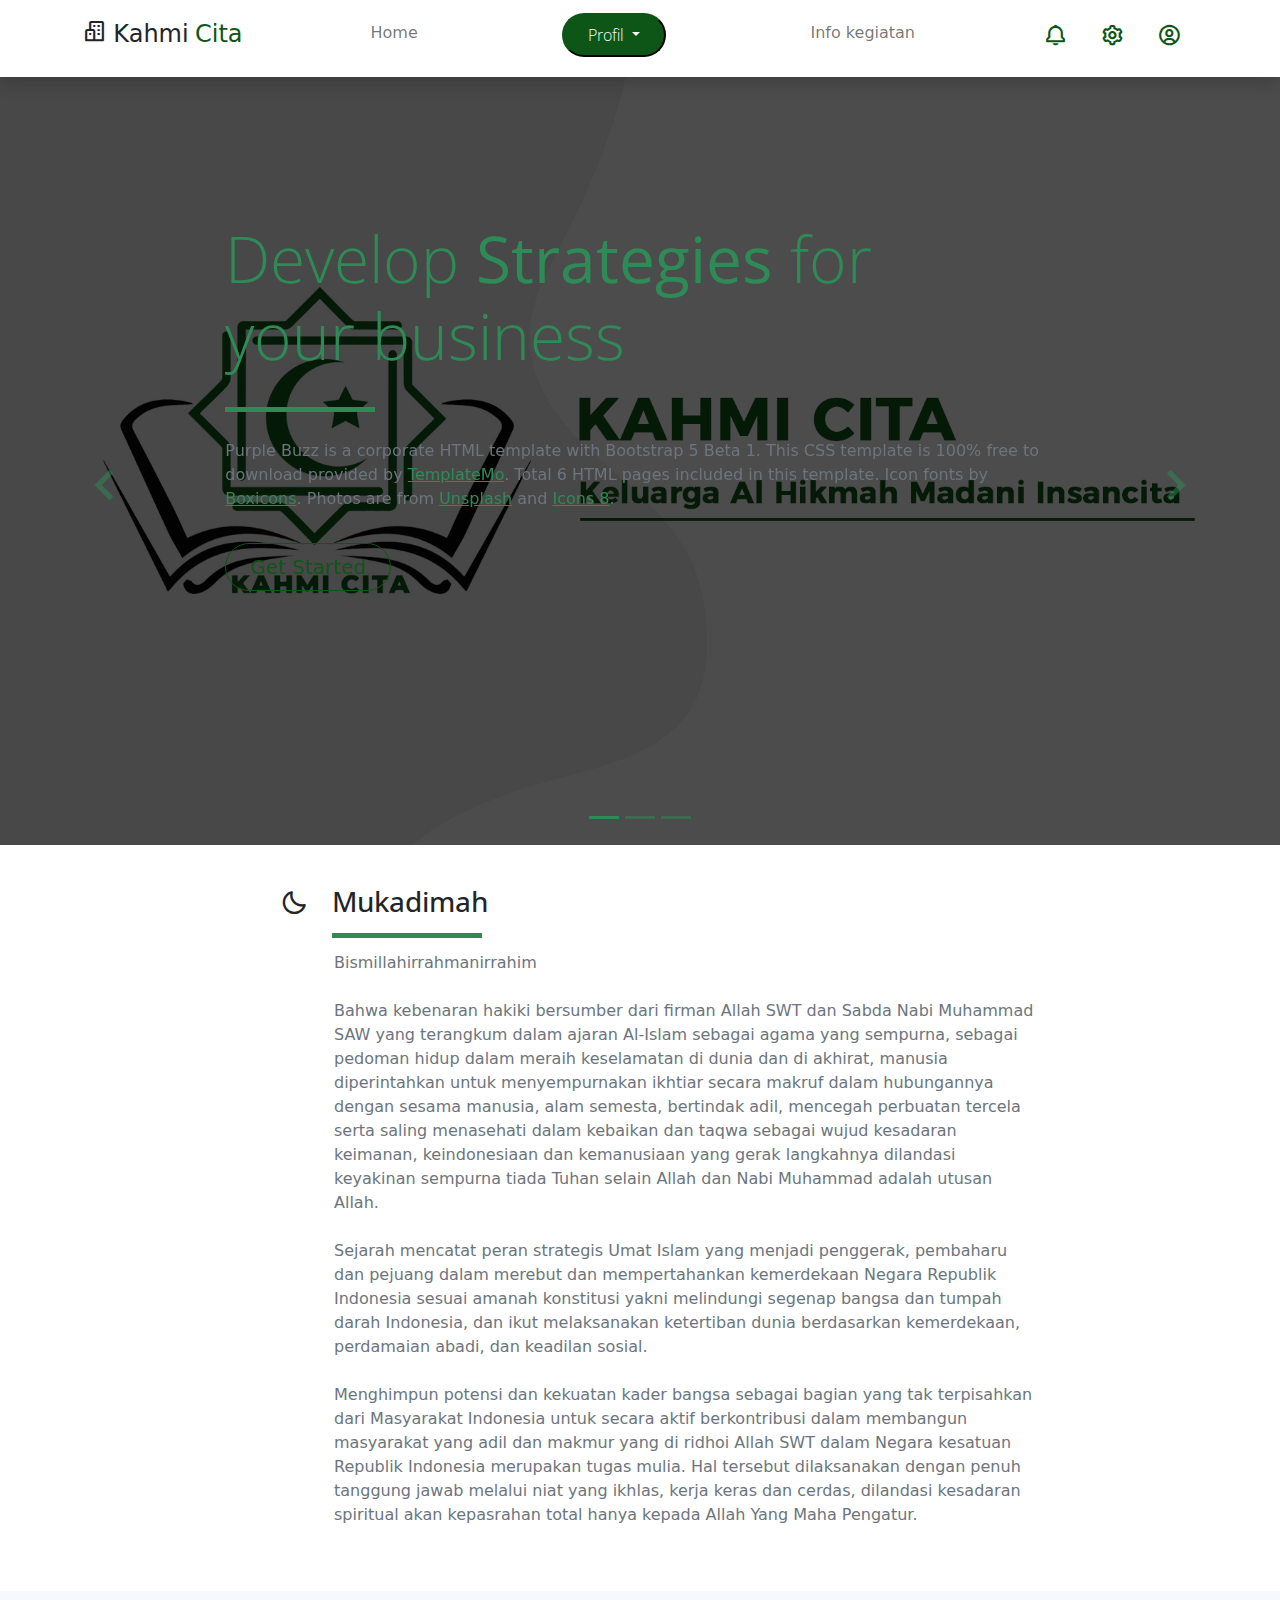
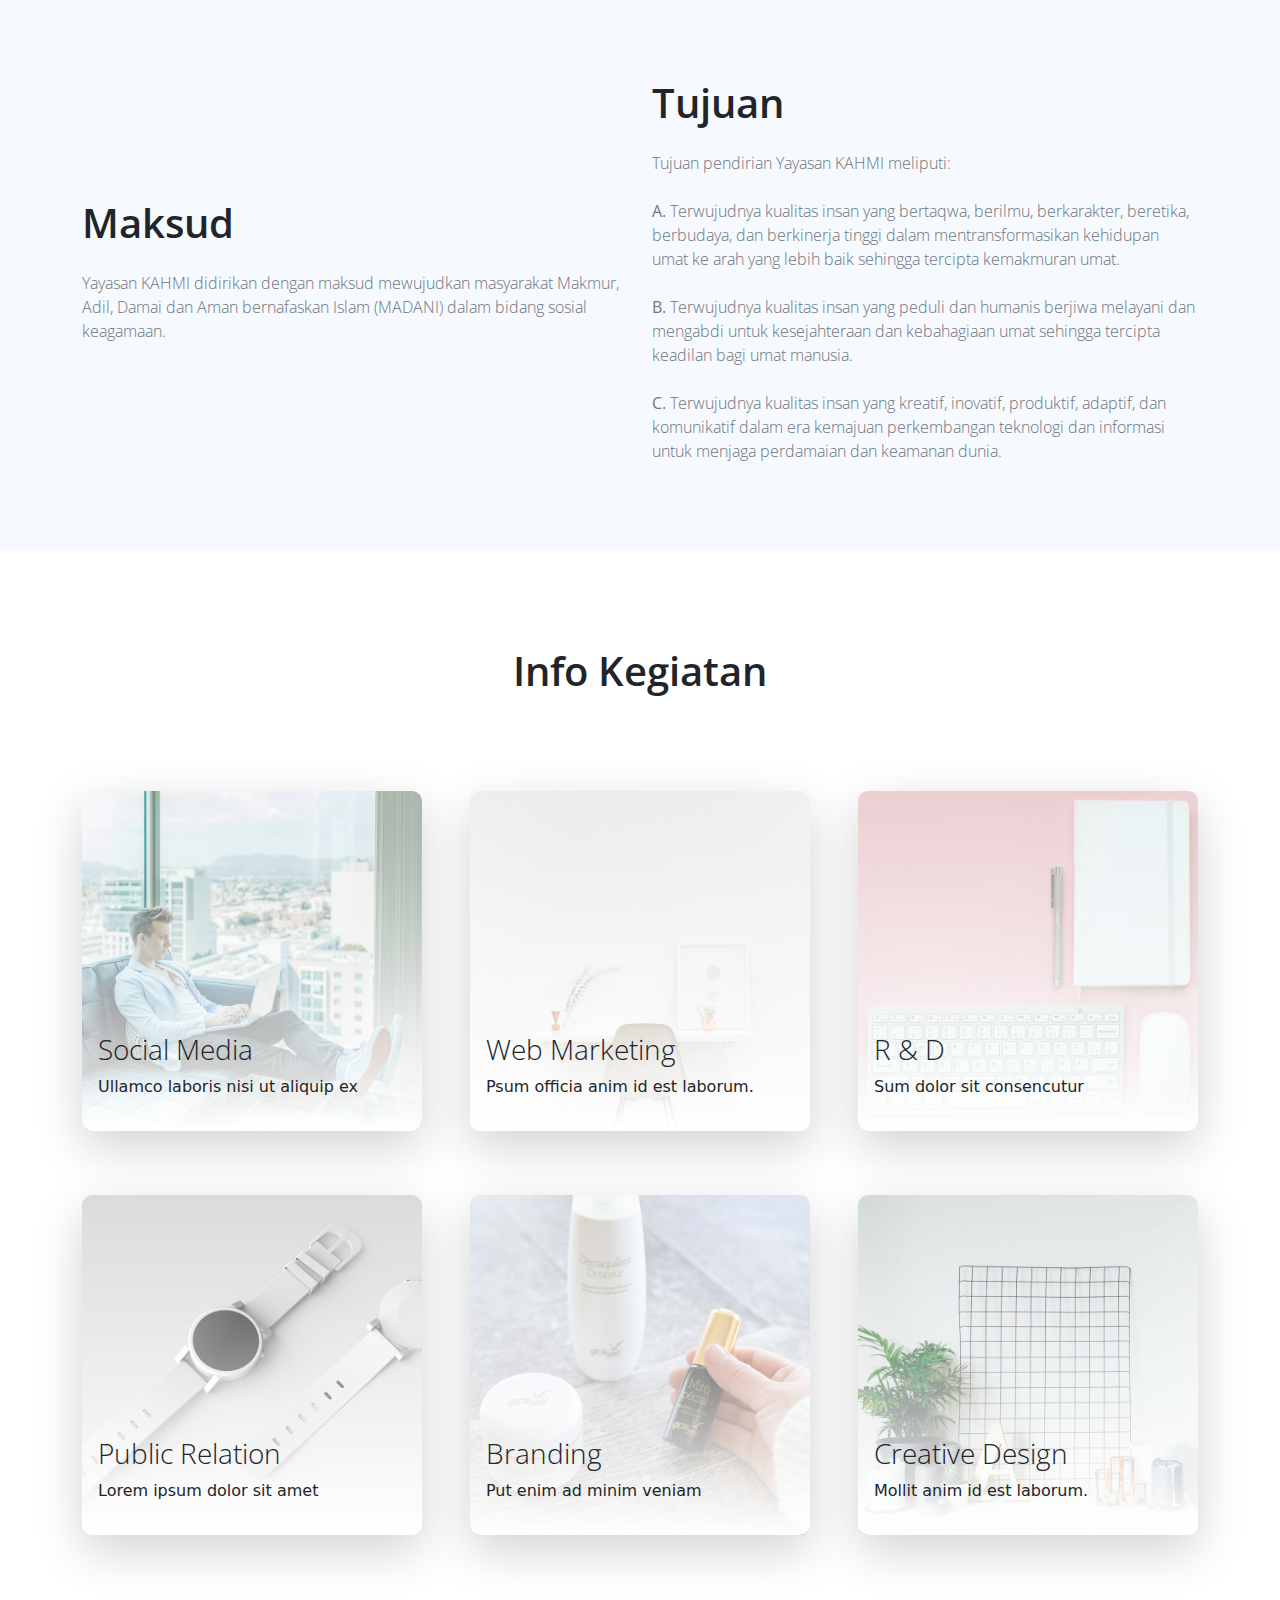
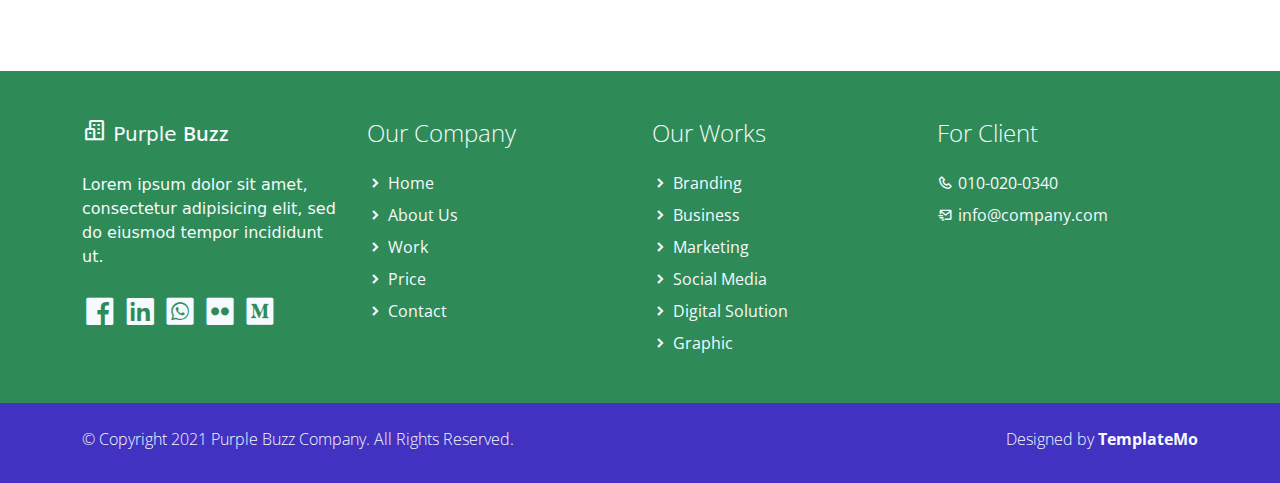
==== commit 9586d5c0: "buat halaman home" ====
--- a/index.html
+++ b/index.html
@@ -8,7 +8,7 @@
     <link rel="apple-touch-icon" href="assets/img/apple-icon.png">
     <link rel="shortcut icon" type="image/x-icon" href="assets/img/favicon.ico">
     <!-- Load Require CSS -->
-    <link href="assets/css/bootstrap.min.css" rel="stylesheet">
+    <link href="assets/css/bootstrap.css" rel="stylesheet">
     <!-- Font CSS -->
     <link href="assets/css/boxicon.min.css" rel="stylesheet">
     <link href="https://fonts.googleapis.com/css2?family=Open+Sans:wght@300;400;600&display=swap" rel="stylesheet">
@@ -31,7 +31,7 @@
         <div class="container d-flex justify-content-between align-items-center">
             <a class="navbar-brand h1" href="index.html">
                 <i class='bx bx-buildings bx-sm text-dark'></i>
-                <span class="text-dark h4">Purple</span> <span class="text-primary h4">Buzz</span>
+                <span class="text-dark h4">Kahmi</span> <span class="text-primary h4">Cita</span>
             </a>
             <button class="navbar-toggler border-0" type="button" data-bs-toggle="collapse" data-bs-target="#navbar-toggler-success" aria-controls="navbarSupportedContent" aria-expanded="false" aria-label="Toggle navigation">
                 <span class="navbar-toggler-icon"></span>
@@ -44,16 +44,20 @@
                             <a class="nav-link btn-outline-primary rounded-pill px-3" href="index.html">Home</a>
                         </li>
                         <li class="nav-item">
-                            <a class="nav-link btn-outline-primary rounded-pill px-3" href="about.html">About</a>
+                            <!-- Example single danger button -->
+                            <div class="dropdown">
+                                <button class="shadow-none filter-btn nav-link btn-outline-primary active shadow rounded-pill text-light px-4 light-300 dropdown-toggle" type="button" id="dropdownMenuButton" data-toggle="dropdown" aria-haspopup="true" aria-expanded="false">
+                                  Profil
+                                </button>
+                                <div class="dropdown-menu" id="dropdown-nav" aria-labelledby="dropdownMenuButton">
+                                  <a class="dropdown-item" href="#">Maksud dan Tujuan</a>
+                                  <a class="dropdown-item" href="#">Akta Yayasan Kahmi</a>
+                                  <a class="dropdown-item" href="#">Struktur Organisasi</a>
+                                </div>
+                              </div>
                         </li>
                         <li class="nav-item">
-                            <a class="nav-link btn-outline-primary rounded-pill px-3" href="work.html">Work</a>
-                        </li>
-                        <li class="nav-item">
-                            <a class="nav-link btn-outline-primary rounded-pill px-3" href="pricing.html">Pricing</a>
-                        </li>
-                        <li class="nav-item">
-                            <a class="nav-link btn-outline-primary rounded-pill px-3" href="contact.html">Contact</a>
+                            <a class="nav-link btn-outline-primary rounded-pill px-3" href="work.html">Info kegiatan</a>
                         </li>
                     </ul>
                 </div>
@@ -150,181 +154,63 @@
     <!-- Start Service -->
     <section class="service-wrapper py-3">
         <div class="container-fluid pb-3">
-            <div class="row">
-                <h2 class="h2 text-center col-12 py-5 semi-bold-600">Services</h2>
+            <div class="row mt-4">
                 <div class="service-header col-2 col-lg-3 text-end light-300">
-                    <i class='bx bx-gift h3 mt-1'></i>
+                    <i class='bx bx-moon h3 mt-1'></i>
                 </div>
                 <div class="service-heading col-10 col-lg-9 text-start float-end light-300">
-                    <h2 class="h3 pb-4 typo-space-line">Make Success for future</h2>
+                    <h2 class="h3 pb-4 typo-space-line">Mukadimah</h2>
                 </div>
             </div>
             <p class="service-footer col-10 offset-2 col-lg-9 offset-lg-3 text-start pb-3 text-muted px-2">
-                You are free to use this template for your commercial or business websites. You are not allowed to re-distribute this template ZIP file on any template collection websites. It is too easy to illegally copy and repost this template.
+                Bismillahirrahmanirrahim
+                <br>
+                <br>
+                Bahwa kebenaran hakiki bersumber dari  firman Allah SWT  dan  Sabda Nabi Muhammad SAW  yang terangkum dalam ajaran Al-Islam sebagai agama yang sempurna, sebagai pedoman hidup dalam meraih keselamatan di dunia dan di akhirat, manusia diperintahkan untuk menyempurnakan ikhtiar secara makruf dalam hubungannya dengan sesama manusia, alam semesta, bertindak adil,  mencegah perbuatan tercela serta saling menasehati dalam kebaikan dan taqwa sebagai wujud kesadaran keimanan, keindonesiaan dan kemanusiaan yang gerak langkahnya dilandasi keyakinan sempurna tiada Tuhan selain Allah dan Nabi Muhammad adalah utusan Allah.
+                <br>
+                <br>
+                Sejarah mencatat peran strategis Umat Islam yang menjadi penggerak, pembaharu dan pejuang dalam merebut dan mempertahankan kemerdekaan Negara Republik Indonesia sesuai amanah konstitusi yakni melindungi segenap bangsa dan tumpah darah Indonesia, dan ikut melaksanakan ketertiban dunia berdasarkan kemerdekaan, perdamaian abadi, dan keadilan sosial.
+                <br>
+                <br>
+                Menghimpun potensi dan kekuatan kader bangsa sebagai bagian yang tak terpisahkan dari Masyarakat  Indonesia untuk  secara aktif berkontribusi  dalam membangun masyarakat yang adil dan makmur yang di ridhoi Allah SWT dalam Negara kesatuan Republik Indonesia merupakan tugas mulia. Hal tersebut dilaksanakan dengan penuh tanggung jawab melalui niat yang ikhlas, kerja keras dan cerdas, dilandasi kesadaran spiritual akan kepasrahan total hanya kepada Allah Yang Maha Pengatur.
             </p>
         </div>
 
-        <div class="service-tag py-5 bg-secondary">
-            <div class="col-md-12">
-                <ul class="nav d-flex justify-content-center">
-                    <li class="nav-item mx-lg-4">
-                        <a class="filter-btn nav-link btn-outline-primary active shadow rounded-pill text-light px-4 light-300" href="#" data-filter=".project">All</a>
-                    </li>
-                    <li class="nav-item mx-lg-4">
-                        <a class="filter-btn nav-link btn-outline-primary rounded-pill text-light px-4 light-300" href="#" data-filter=".graphic">Graphics</a>
-                    </li>
-                    <li class="filter-btn nav-item mx-lg-4">
-                        <a class="filter-btn nav-link btn-outline-primary rounded-pill text-light px-4 light-300" href="#" data-filter=".ui">UI/UX</a>
-                    </li>
-                    <li class="nav-item mx-lg-4">
-                        <a class="filter-btn nav-link btn-outline-primary rounded-pill text-light px-4 light-300" href="#" data-filter=".branding">Branding</a>
-                    </li>
-                </ul>
-            </div>
-        </div>
-
-    </section>
-
-    <section class="container overflow-hidden py-5">
-        <div class="row gx-5 gx-sm-3 gx-lg-5 gy-lg-5 gy-3 pb-3 projects">
-
-            <!-- Start Recent Work -->
-            <div class="col-xl-3 col-md-4 col-sm-6 project ui branding">
-                <a href="#" class="service-work card border-0 text-white shadow-sm overflow-hidden mx-5 m-sm-0">
-                    <img class="service card-img" src="./assets/img/services-01.jpg" alt="Card image">
-                    <div class="service-work-vertical card-img-overlay d-flex align-items-end">
-                        <div class="service-work-content text-left text-light">
-                            <span class="btn btn-outline-light rounded-pill mb-lg-3 px-lg-4 light-300">UI/UX design</span>
-                            <p class="card-text">Lorem ipsum dolor sit amet, consectetur adipisicing</p>
-                        </div>
-                    </div>
-                </a>
-            </div><!-- End Recent Work -->
-
-            <!-- Start Recent Work -->
-            <div class="col-xl-3 col-md-4 col-sm-6 project ui graphic">
-                <a href="#" class="service-work card border-0 text-white shadow-sm overflow-hidden mx-5 m-sm-0">
-                    <img class="card-img" src="./assets/img/services-02.jpg" alt="Card image">
-                    <div class="service-work-vertical card-img-overlay d-flex align-items-end">
-                        <div class="service-work-content text-left text-light">
-                            <span class="btn btn-outline-light rounded-pill mb-lg-3 px-lg-4 light-300">Social Media</span>
-                            <p class="card-text">Lorem ipsum dolor sit amet, consectetur adipisicing</p>
-                        </div>
-                    </div>
-                </a>
-            </div><!-- End Recent Work -->
-
-            <!-- Start Recent Work -->
-            <div class="col-xl-3 col-md-4 col-sm-6 project branding">
-                <a href="#" class="service-work card border-0 text-white shadow-sm overflow-hidden mx-5 m-sm-0">
-                    <img class="card-img" src="./assets/img/services-03.jpg" alt="Card image">
-                    <div class="service-work-vertical card-img-overlay d-flex align-items-end">
-                        <div class="service-work-content text-left text-light">
-                            <span class="btn btn-outline-light rounded-pill mb-lg-3 px-lg-4 light-300">Marketing</span>
-                            <p class="card-text">Lorem ipsum dolor sit amet, consectetur adipisicing</p>
-                        </div>
-                    </div>
-                </a>
-            </div><!-- End Recent Work -->
-
-            <!-- Start Recent Work -->
-            <div class="col-xl-3 col-md-4 col-sm-6 project ui graphic">
-                <a href="#" class="service-work card border-0 text-white shadow-sm overflow-hidden mx-5 m-sm-0">
-                    <img class="card-img" src="./assets/img/services-04.jpg" alt="Card image">
-                    <div class="service-work-vertical card-img-overlay d-flex align-items-end">
-                        <div class="service-work-content text-left text-light">
-                            <span class="btn btn-outline-light rounded-pill mb-lg-3 px-lg-4 light-300">Graphic</span>
-                            <p class="card-text">Lorem ipsum dolor sit amet, consectetur adipisicing</p>
-                        </div>
-                    </div>
-                </a>
-            </div><!-- End Recent Work -->
-
-            <!-- Start Recent Work -->
-            <div class="col-xl-3 col-md-4 col-sm-6 project ui graphic">
-                <a href="#" class="service-work card border-0 text-white shadow-sm overflow-hidden mx-5 m-sm-0">
-                    <img class="card-img" src="./assets/img/services-05.jpg" alt="Card image">
-                    <div class="service-work-vertical card-img-overlay d-flex align-items-end">
-                        <div class="service-work-content text-left text-light">
-                            <span class="btn btn-outline-light rounded-pill mb-lg-3 px-lg-4 light-300">Digtal Marketing</span>
-                            <p class="card-text">Lorem ipsum dolor sit amet, consectetur adipisicing</p>
-                        </div>
-                    </div>
-                </a>
-            </div><!-- End Recent Work -->
-
-            <!-- Start Recent Work -->
-            <div class="col-xl-3 col-md-4 col-sm-6 project branding">
-                <a href="#" class="service-work card border-0 text-white shadow-sm overflow-hidden mx-5 m-sm-0">
-                    <img class="card-img" src="./assets/img/services-06.jpg" alt="Card image">
-                    <div class="service-work-vertical card-img-overlay d-flex align-items-end">
-                        <div class="service-work-content text-left text-light">
-                            <span class="btn btn-outline-light rounded-pill mb-lg-3 px-lg-4 light-300">Market Research</span>
-                            <p class="card-text">Lorem ipsum dolor sit amet, consectetur adipisicing</p>
-                        </div>
-                    </div>
-                </a>
-            </div><!-- End Recent Work -->
-
-            <!-- Start Recent Work -->
-            <div class="col-xl-3 col-md-4 col-sm-6 project branding">
-                <a href="#" class="service-work card border-0 text-white shadow-sm overflow-hidden mx-5 m-sm-0">
-                    <img class="card-img" src="./assets/img/services-07.jpg" alt="Card image">
-                    <div class="service-work-vertical card-img-overlay d-flex align-items-end">
-                        <div class="service-work-content text-left text-light">
-                            <span class="btn btn-outline-light rounded-pill mb-lg-3 px-lg-4 light-300">Business</span>
-                            <p class="card-text">Lorem ipsum dolor sit amet, consectetur adipisicing</p>
-                        </div>
-                    </div>
-                </a>
-            </div><!-- End Recent Work -->
-
-            <!-- Start Recent Work -->
-            <div class="col-xl-3 col-md-4 col-sm-6 project ui graphic branding">
-                <a href="#" class="service-work card border-0 text-white shadow-sm overflow-hidden mx-5 m-sm-0">
-                    <img class="card-img" src="./assets/img/services-08.jpg" alt="Card image">
-                    <div class="service-work-vertical card-img-overlay d-flex align-items-end">
-                        <div class="service-work-content text-left text-light">
-                            <span class="btn btn-outline-light rounded-pill mb-lg-3 px-lg-4 light-300">Branding</span>
-                            <p class="card-text">Lorem ipsum dolor sit amet, consectetur adipisicing</p>
-                        </div>
-                    </div>
-                </a>
-            </div><!-- End Recent Work -->
-
-        </div>
     </section>
     <!-- End Service -->
 
-
-
-
-
-
-    <!-- Start View Work -->
-    <section class="bg-secondary">
-        <div class="container py-5">
-            <div class="row d-flex justify-content-center text-center">
-                <div class="col-lg-2 col-12 text-light align-items-center">
-                    <i class='display-1 bx bxs-box bx-lg'></i>
-                </div>
-                <div class="col-lg-7 col-12 text-light pt-2">
-                    <h3 class="h4 light-300">Great transformations successful</h3>
-                    <p class="light-300">Quis ipsum suspendisse ultrices gravida.</p>
-                </div>
-                <div class="col-lg-3 col-12 pt-4">
-                    <a href="#" class="btn btn-primary rounded-pill btn-block shadow px-4 py-2">View Our Work</a>
+    <!-- Start Feature Work -->
+    <section class="bg-light py-5">
+        <div class="feature-work container my-4">
+            <div class="row d-flex d-flex align-items-center">
+                <div class="col-lg-6">
+                    <h1 class="feature-work-heading h2 py-3 semi-bold-600">Maksud</h1>
+                    <p class="feature-work-body text-muted light-300">
+                        Yayasan KAHMI didirikan dengan maksud mewujudkan masyarakat Makmur, Adil, Damai dan Aman bernafaskan Islam (MADANI) dalam bidang sosial keagamaan.
+                    </p>
+                </div>
+                <div class="col-lg-6">
+                    <h1 class="feature-work-heading h2 py-3 semi-bold-600">Tujuan</h1>
+                    <p class="feature-work-body text-muted light-300">
+                        Tujuan pendirian Yayasan KAHMI meliputi:
+                        <br><br>
+                        <strong>A.</strong>	 Terwujudnya kualitas insan yang bertaqwa, berilmu, berkarakter, beretika, berbudaya, dan berkinerja tinggi dalam mentransformasikan kehidupan umat ke arah yang lebih baik sehingga tercipta kemakmuran umat.
+                        <br><br>
+                        <strong>B.</strong>	Terwujudnya kualitas insan yang peduli dan humanis berjiwa melayani dan mengabdi untuk kesejahteraan dan kebahagiaan umat sehingga tercipta keadilan bagi umat manusia.
+                        <br><br>
+                        <strong>C.</strong>	Terwujudnya kualitas insan yang kreatif, inovatif, produktif, adaptif, dan komunikatif dalam era kemajuan perkembangan teknologi dan informasi untuk menjaga perdamaian dan keamanan dunia. 
+                    </p>
                 </div>
             </div>
         </div>
     </section>
-    <!-- End View Work -->
+    <!-- End Feature Work -->
 
     <!-- Start Recent Work -->
     <section class="py-5 mb-5">
         <div class="container">
             <div class="recent-work-header row text-center pb-5">
-                <h2 class="col-md-6 m-auto h2 semi-bold-600 py-5">Recent Works</h2>
+                <h2 class="col-md-6 m-auto h2 semi-bold-600 py-5">Info Kegiatan</h2>
             </div>
             <div class="row gy-5 g-lg-5 mb-4">
 
@@ -546,6 +432,23 @@
     <!-- Page Script -->
     <script>
         $(window).load(function() {
+
+            // trigger nav dropdown button
+            $('.dropdown-toggle').click(function() {
+                if ($('#dropdown-nav').hasClass("show")){
+                    $( '#dropdown-nav' ).removeClass('show');
+                } else {
+                    $( '#dropdown-nav' ).addClass('show');
+                }
+            });
+
+            // hide dropdown button
+            $(document).on("click", function(e) {
+                if ($(e.target).is(".dropdown-toggle") === false) {
+                    $( '#dropdown-nav' ).removeClass('show');
+                }
+            });
+
             // init Isotope
             var $projects = $('.projects').isotope({
                 itemSelector: '.project',
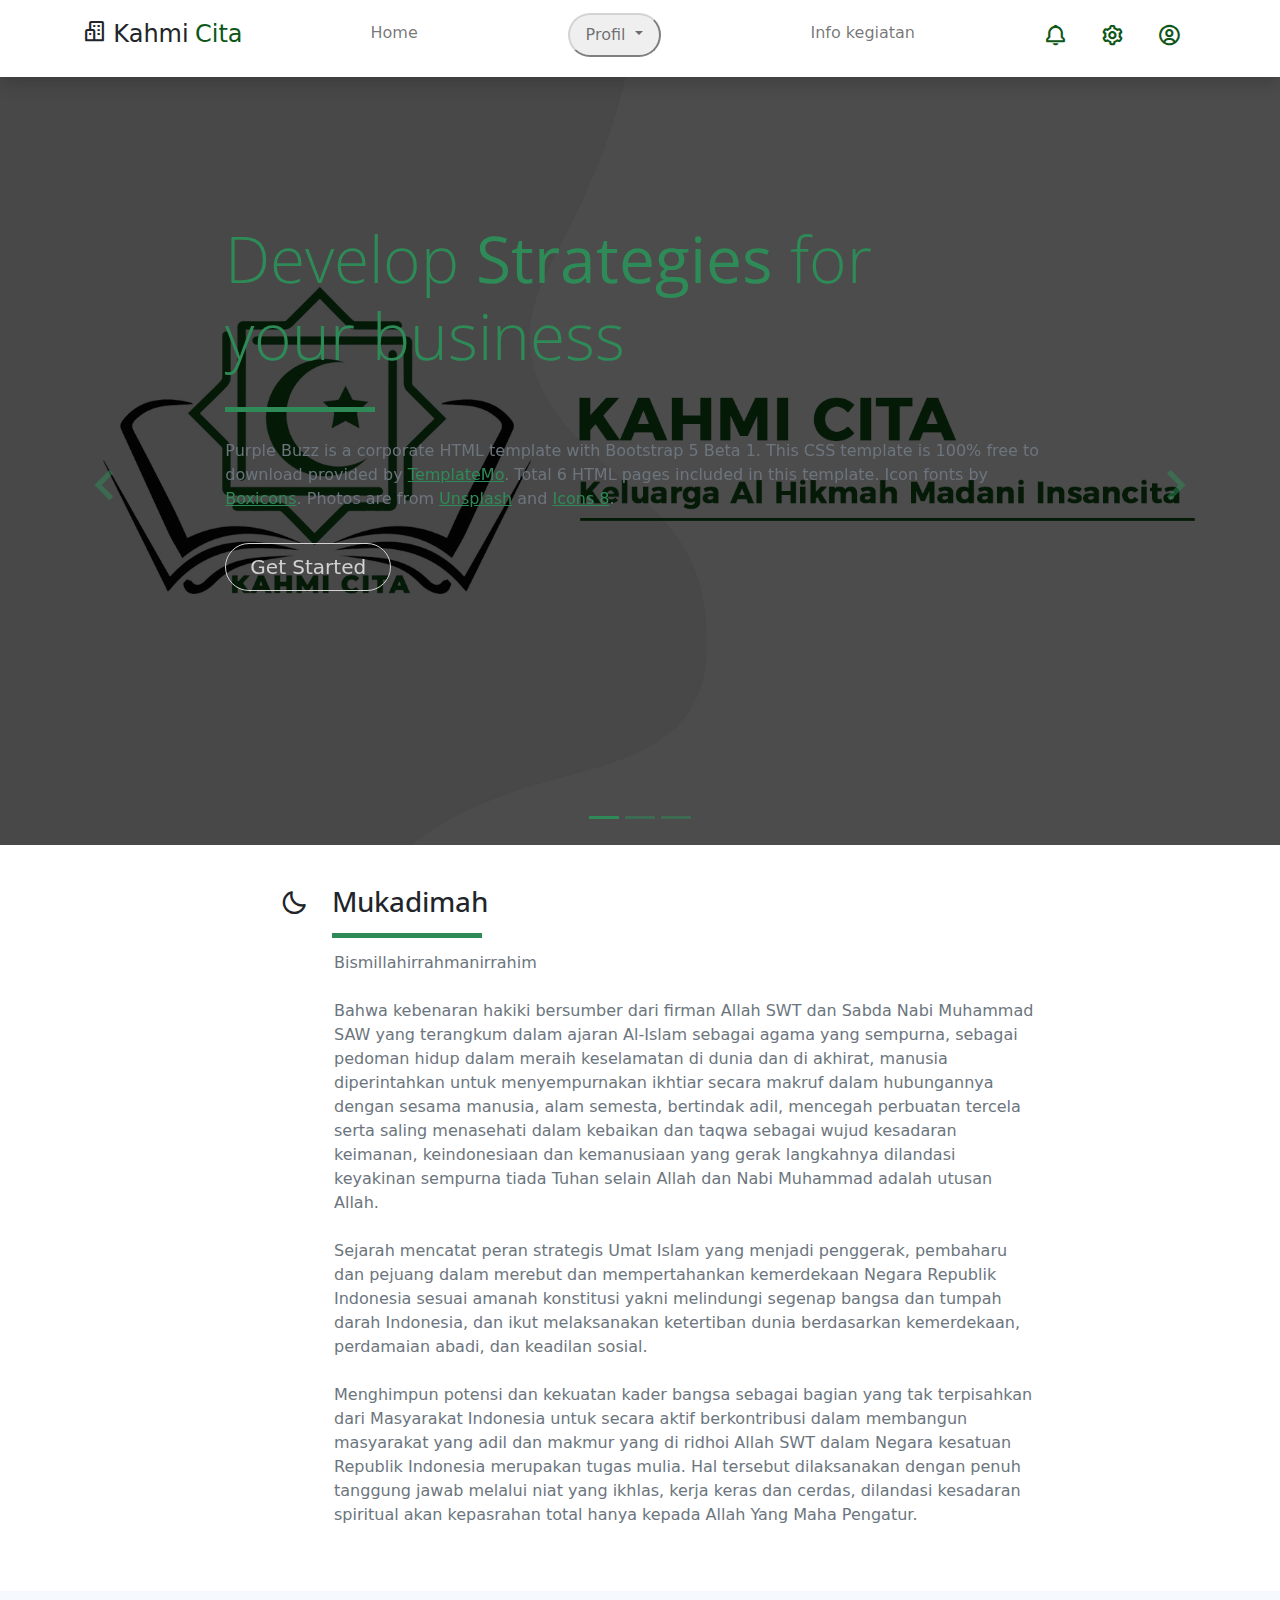
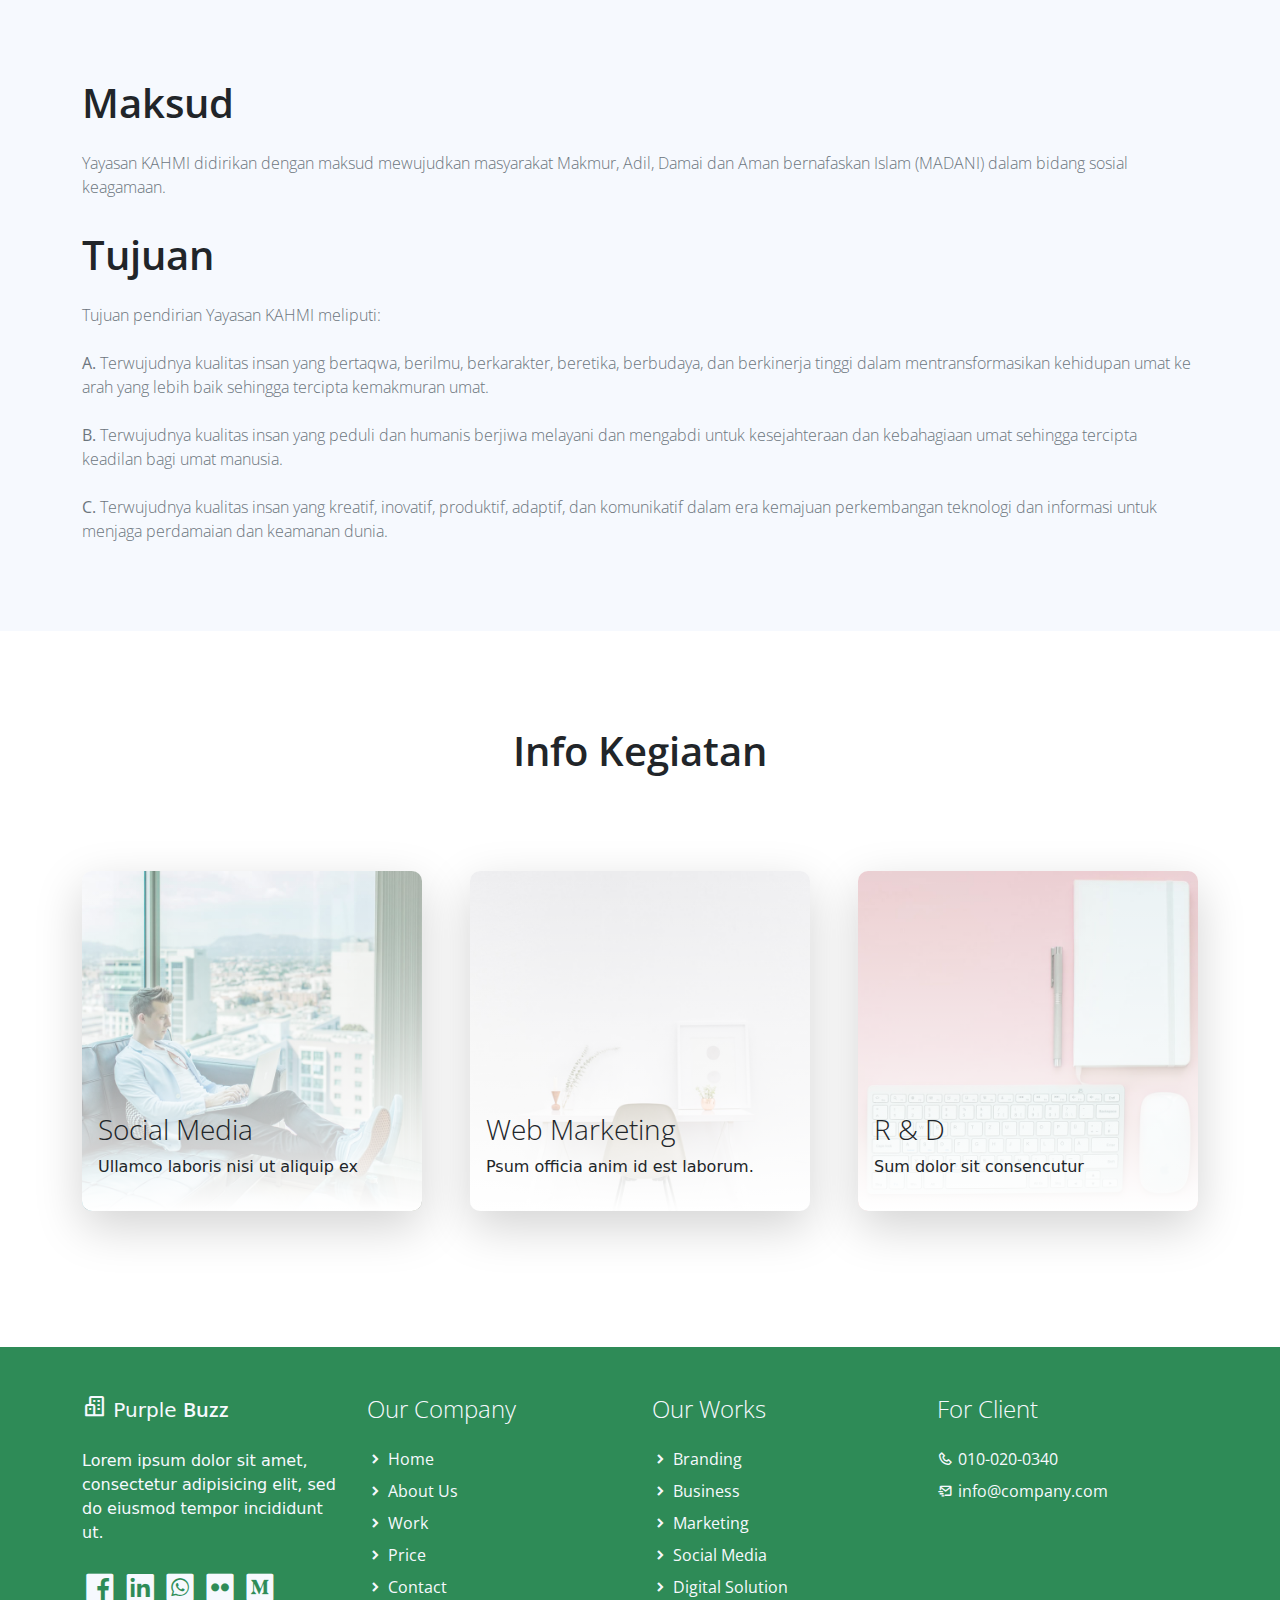
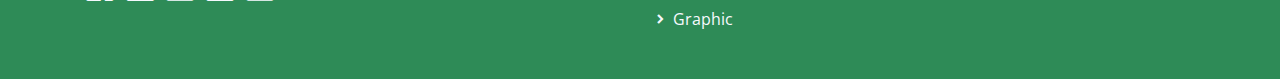
==== commit c55efa97: "hapus preview kegiatan jadi 3, rubah maskud tujuan 1 col, uodate nav button hover warna abu muda" ====
--- a/index.html
+++ b/index.html
@@ -46,7 +46,7 @@
                         <li class="nav-item">
                             <!-- Example single danger button -->
                             <div class="dropdown">
-                                <button class="shadow-none filter-btn nav-link btn-outline-primary active shadow rounded-pill text-light px-4 light-300 dropdown-toggle" type="button" id="dropdownMenuButton" data-toggle="dropdown" aria-haspopup="true" aria-expanded="false">
+                                <button class="nav-link btn-outline-primary rounded-pill px-3 dropdown-toggle" type="button" id="dropdownMenuButton" data-toggle="dropdown" aria-haspopup="true" aria-expanded="false">
                                   Profil
                                 </button>
                                 <div class="dropdown-menu" id="dropdown-nav" aria-labelledby="dropdownMenuButton">
@@ -183,13 +183,11 @@
     <section class="bg-light py-5">
         <div class="feature-work container my-4">
             <div class="row d-flex d-flex align-items-center">
-                <div class="col-lg-6">
+                <div class="col-lg-12">
                     <h1 class="feature-work-heading h2 py-3 semi-bold-600">Maksud</h1>
                     <p class="feature-work-body text-muted light-300">
                         Yayasan KAHMI didirikan dengan maksud mewujudkan masyarakat Makmur, Adil, Damai dan Aman bernafaskan Islam (MADANI) dalam bidang sosial keagamaan.
                     </p>
-                </div>
-                <div class="col-lg-6">
                     <h1 class="feature-work-heading h2 py-3 semi-bold-600">Tujuan</h1>
                     <p class="feature-work-body text-muted light-300">
                         Tujuan pendirian Yayasan KAHMI meliputi:
@@ -248,45 +246,6 @@
                             <div class="recent-work-content text-start mb-3 ml-3 text-dark">
                                 <h3 class="card-title light-300">R & D</h3>
                                 <p class="card-text">Sum dolor sit consencutur</p>
-                            </div>
-                        </div>
-                    </a>
-                </div><!-- End Recent Work -->
-
-                <!-- Start Recent Work -->
-                <div class="col-md-4 mb-3">
-                    <a href="#" class="recent-work card border-0 shadow-lg overflow-hidden">
-                        <img class="recent-work-img card-img" src="./assets/img/recent-work-04.jpg" alt="Card image">
-                        <div class="recent-work-vertical card-img-overlay d-flex align-items-end">
-                            <div class="recent-work-content text-start mb-3 ml-3 text-dark">
-                                <h3 class="card-title light-300">Public Relation</h3>
-                                <p class="card-text">Lorem ipsum dolor sit amet</p>
-                            </div>
-                        </div>
-                    </a>
-                </div><!-- End Recent Work -->
-
-                <!-- Start Recent Work -->
-                <div class="col-md-4 mb-3">
-                    <a href="#" class="recent-work card border-0 shadow-lg overflow-hidden">
-                        <img class="recent-work-img card-img" src="./assets/img/recent-work-05.jpg" alt="Card image">
-                        <div class="recent-work-vertical card-img-overlay d-flex align-items-end">
-                            <div class="recent-work-content text-start mb-3 ml-3 text-dark">
-                                <h3 class="card-title light-300">Branding</h3>
-                                <p class="card-text">Put enim ad minim veniam</p>
-                            </div>
-                        </div>
-                    </a>
-                </div><!-- End Recent Work -->
-
-                <!-- Start Recent Work -->
-                <div class="col-md-4 mb-3">
-                    <a href="#" class="recent-work card border-0 shadow-lg overflow-hidden">
-                        <img class="recent-work-img card-img" src="./assets/img/recent-work-06.jpg" alt="Card image">
-                        <div class="recent-work-vertical card-img-overlay d-flex align-items-end">
-                            <div class="recent-work-content text-start mb-3 ml-3 text-dark">
-                                <h3 class="card-title light-300">Creative Design</h3>
-                                <p class="card-text">Mollit anim id est laborum.</p>
                             </div>
                         </div>
                     </a>
@@ -399,23 +358,6 @@
                     </ul>
                 </div>
 
-            </div>
-        </div>
-
-        <div class="w-100 bg-primary py-3">
-            <div class="container">
-                <div class="row pt-2">
-                    <div class="col-lg-6 col-sm-12">
-                        <p class="text-lg-start text-center text-light light-300">
-                            © Copyright 2021 Purple Buzz Company. All Rights Reserved.
-                        </p>
-                    </div>
-                    <div class="col-lg-6 col-sm-12">
-                        <p class="text-lg-end text-center text-light light-300">
-                            Designed by <a rel="sponsored" class="text-decoration-none text-light" href="https://templatemo.com/" target="_blank"><strong>TemplateMo</strong></a>
-                        </p>
-                    </div>
-                </div>
             </div>
         </div>
 
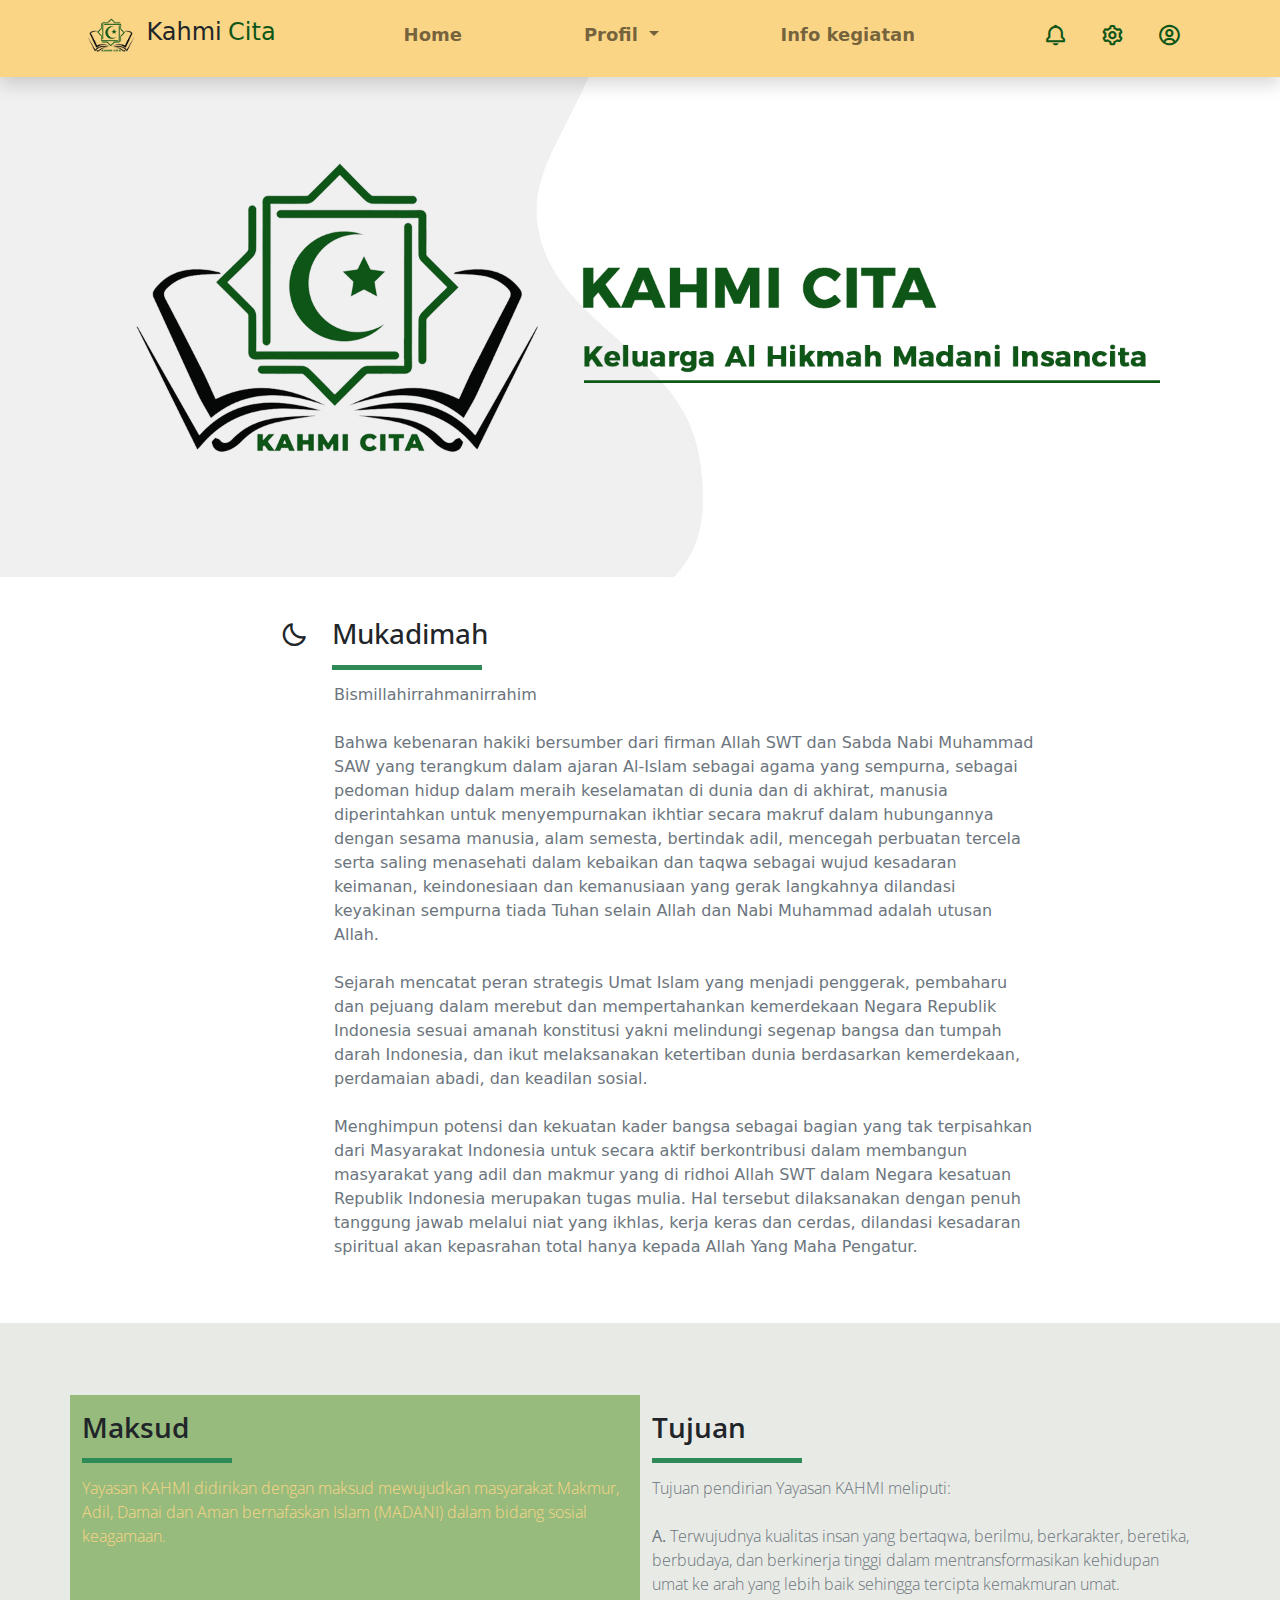
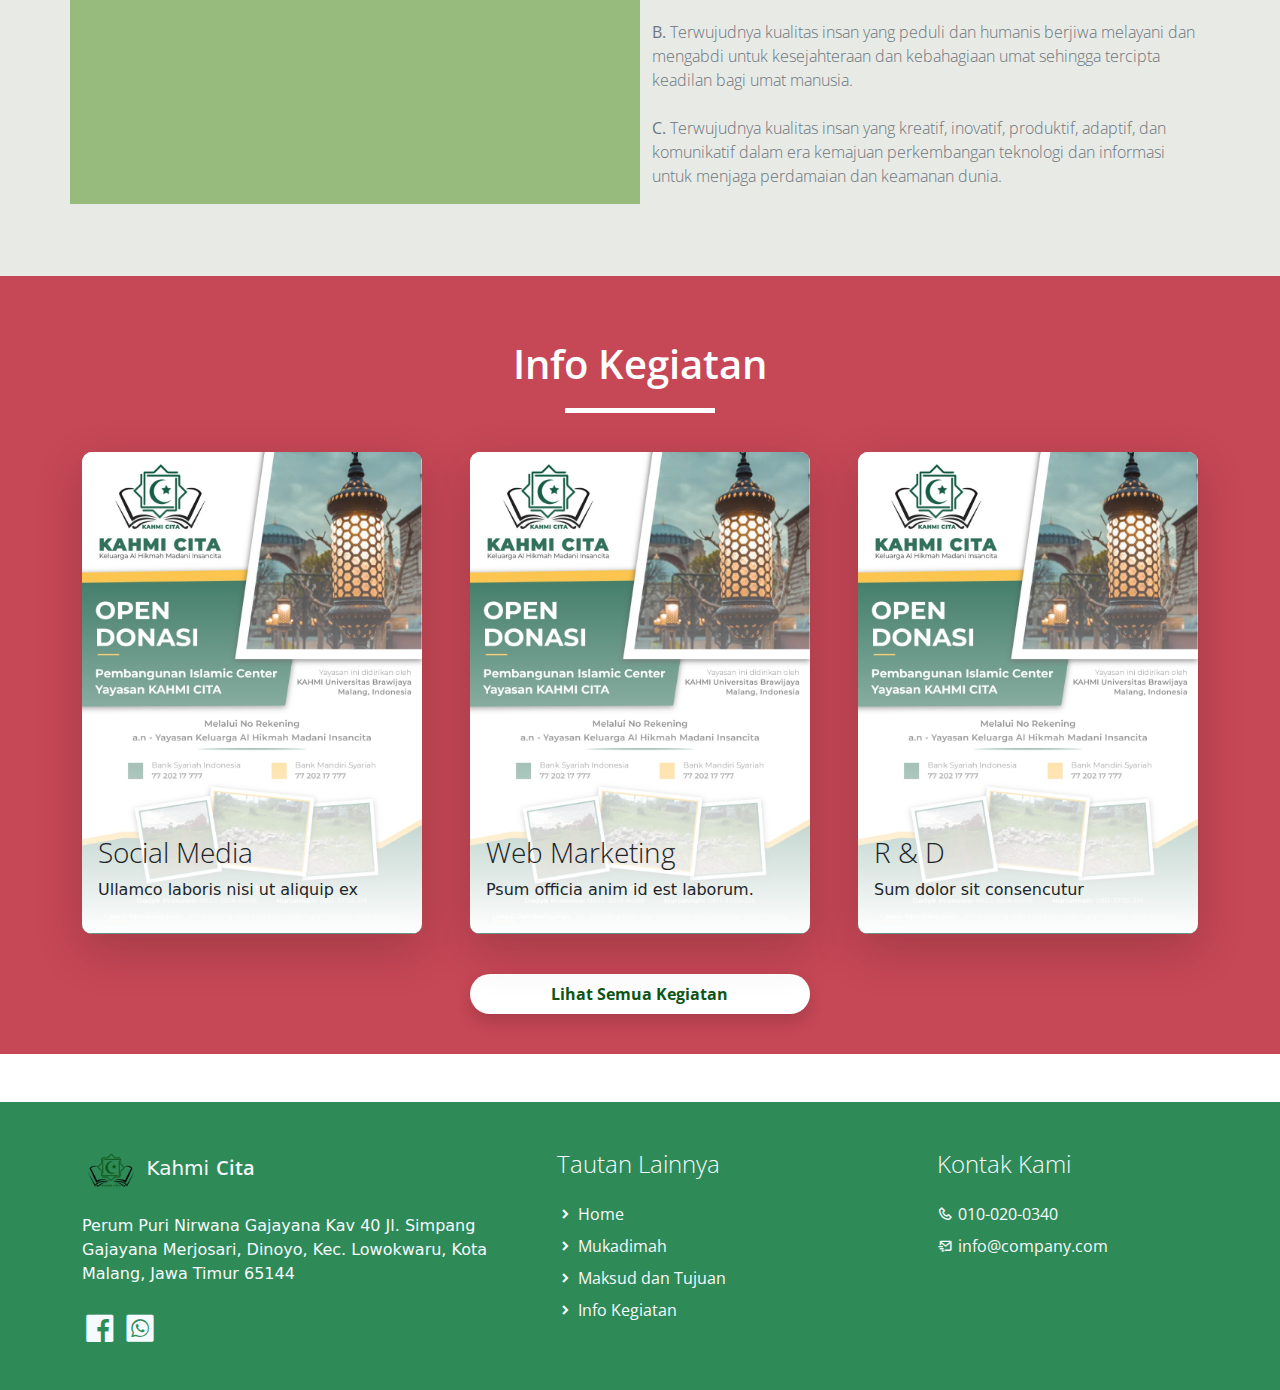
==== commit d972d906: "redesign layout" ====
--- a/index.html
+++ b/index.html
@@ -2,11 +2,11 @@
 <html lang="en">
 
 <head>
-    <title>Purple Buzz HTML Template with Bootstrap 5 Beta 1</title>
+    <title>Yayasan KAHMI Cita</title>
     <meta charset="utf-8">
     <meta name="viewport" content="width=device-width, initial-scale=1">
     <link rel="apple-touch-icon" href="assets/img/apple-icon.png">
-    <link rel="shortcut icon" type="image/x-icon" href="assets/img/favicon.ico">
+    <link rel="shortcut icon" type="image/x-icon" style="border-radius: 10px !important;" href="assets/img/favicon.jpeg">
     <!-- Load Require CSS -->
     <link href="assets/css/bootstrap.css" rel="stylesheet">
     <!-- Font CSS -->
@@ -27,10 +27,12 @@
 
 <body>
     <!-- Header -->
-    <nav id="main_nav" class="navbar navbar-expand-lg navbar-light bg-white shadow">
-        <div class="container d-flex justify-content-between align-items-center">
+    <nav id="main_nav" class="navbar navbar-expand-lg navbar-light bg-white shadow" style="background-color: #FAD586 !important;">
+        <div class="container d-flex justify-content-between align-items-center" >
             <a class="navbar-brand h1" href="index.html">
-                <i class='bx bx-buildings bx-sm text-dark'></i>
+                <i class=''>
+                    <img src="./assets/img/WhatsApp Image 2021-04-23 at 5.16.06 PM.png" height="40"  alt="">
+                </i>
                 <span class="text-dark h4">Kahmi</span> <span class="text-primary h4">Cita</span>
             </a>
             <button class="navbar-toggler border-0" type="button" data-bs-toggle="collapse" data-bs-target="#navbar-toggler-success" aria-controls="navbarSupportedContent" aria-expanded="false" aria-label="Toggle navigation">
@@ -41,23 +43,28 @@
                 <div class="flex-fill mx-xl-5 mb-2">
                     <ul class="nav navbar-nav d-flex justify-content-between mx-xl-5 text-center text-dark">
                         <li class="nav-item">
-                            <a class="nav-link btn-outline-primary rounded-pill px-3" href="index.html">Home</a>
+                            <a class="nav-link btn-outline-primary rounded-pill px-3" style="font-weight: bold; font-size: 18px;" href="index.html">Home</a>
                         </li>
                         <li class="nav-item">
                             <!-- Example single danger button -->
                             <div class="dropdown">
-                                <button class="nav-link btn-outline-primary rounded-pill px-3 dropdown-toggle" type="button" id="dropdownMenuButton" data-toggle="dropdown" aria-haspopup="true" aria-expanded="false">
+                                <button 
+                                    class="nav-link btn-outline-transparent rounded-pill px-3 dropdown-toggle" style="font-weight: bold; font-size: 18px;" 
+                                    type="button" id="dropdownMenuButton" data-toggle="dropdown" 
+                                    aria-haspopup="true" aria-expanded="false"
+                                    style="outline: none;"
+                                >
                                   Profil
                                 </button>
                                 <div class="dropdown-menu" id="dropdown-nav" aria-labelledby="dropdownMenuButton">
-                                  <a class="dropdown-item" href="#">Maksud dan Tujuan</a>
-                                  <a class="dropdown-item" href="#">Akta Yayasan Kahmi</a>
+                                  <a class="dropdown-item" href="#maksudTujuan">Maksud dan Tujuan</a>
+                                  <a class="dropdown-item" href="./akta.html">Akta Yayasan Kahmi</a>
                                   <a class="dropdown-item" href="#">Struktur Organisasi</a>
                                 </div>
                               </div>
                         </li>
                         <li class="nav-item">
-                            <a class="nav-link btn-outline-primary rounded-pill px-3" href="work.html">Info kegiatan</a>
+                            <a class="nav-link btn-outline-primary rounded-pill px-3" style="font-weight: bold; font-size: 18px;" href="#infoKegiatan">Info kegiatan</a>
                         </li>
                     </ul>
                 </div>
@@ -73,78 +80,13 @@
 
 
     <!-- Start Banner Hero -->
-    <div class="banner-wrapper bg-light">
-        <div id="index_banner" class="banner-vertical-center-index container-fluid pt-5">
-
-            <!-- Start slider -->
-            <div id="carouselExampleIndicators" class="carousel slide" data-bs-ride="carousel">
-                <ol class="carousel-indicators">
-                    <li data-bs-target="#carouselExampleIndicators" data-bs-slide-to="0" class="active"></li>
-                    <li data-bs-target="#carouselExampleIndicators" data-bs-slide-to="1"></li>
-                    <li data-bs-target="#carouselExampleIndicators" data-bs-slide-to="2"></li>
-                </ol>
-                <div class="carousel-inner">
-                    <div class="carousel-item active">
-
-                        <div class="py-5 row d-flex align-items-center">
-                            <div class="banner-content col-lg-8 col-8 offset-2 m-lg-auto text-left py-5 pb-5">
-                                <h1 class="banner-heading h1 text-secondary display-3 mb-0 pb-5 mx-0 px-0 light-300 typo-space-line">
-                                    Develop <strong>Strategies</strong> for 
-                                  <br>your business
-                              </h1>
-                                <p class="banner-body text-muted py-3 mx-0 px-0">
-                                    Purple Buzz is a corporate HTML template with Bootstrap 5 Beta 1. This CSS template is 100% free to download provided by <a rel="nofollow" href="https://templatemo.com/page/1" target="_parent">TemplateMo</a>. Total 6 HTML pages included in this template. Icon fonts by <a rel="nofollow" href="https://boxicons.com/" target="_blank">Boxicons</a>. Photos are from <a rel="nofollow" href="https://unsplash.com/" target="_blank">Unsplash</a> and <a rel="nofollow" href="https://icons8.com/" target="_blank">Icons 8</a>.
-                              </p>
-                                <a class="banner-button btn rounded-pill btn-outline-primary btn-lg px-4" href="#" role="button">Get Started</a>
-                            </div>
-                        </div>
-
-                    </div>
-                    <div class="carousel-item">
-
-                        <div class="py-5 row d-flex align-items-center">
-                            <div class="banner-content col-lg-8 col-8 offset-2 m-lg-auto text-left py-5 pb-5">
-                                <h1 class="banner-heading h1 text-secondary display-3 mb-0 pb-3 mx-0 px-0 light-300">
-                                    HTML CSS Template with Bootstrap 5 Beta 1
-                                </h1>
-                                <p class="banner-body text-muted py-3">
-                                    You are not allowed to re-distribute this Purple Buzz HTML template as a downloadable ZIP file on any kind of Free CSS collection websites. This is strongly prohibited. Please contact TemplateMo for more information.
-                                </p>
-                                <a class="banner-button btn rounded-pill btn-outline-primary btn-lg px-4" href="#" role="button">Get Started</a>
-                            </div>
-                        </div>
-
-                    </div>
-                    <div class="carousel-item">
-
-                        <div class="py-5 row d-flex align-items-center">
-                            <div class="banner-content col-lg-8 col-8 offset-2 m-lg-auto text-left py-5 pb-5">
-                                <h1 class="banner-heading h1 text-secondary display-3 mb-0 pb-3 mx-0 px-0 light-300">
-                                    Cupidatat non proident, sunt in culpa qui officia
-                                </h1>
-                                <p class="banner-body text-muted py-3">
-                                    Ut enim ad minim veniam, quis nostrud exercitation ullamco
-                                    laboris nisi ut aliquip ex ea commodo consequat. Duis aute
-                                    irure dolor in reprehenderit in voluptate velit esse cillum
-                                    dolore eu fugiat nulla pariatur. Excepteur sint occaecat.
-                                </p>
-                                <a class="banner-button btn rounded-pill btn-outline-primary btn-lg px-4" href="#" role="button">Get Started</a>
-                            </div>
-                        </div>
-
-                    </div>
-                </div>
-                <a class="carousel-control-prev text-decoration-none" href="#carouselExampleIndicators" role="button" data-bs-slide="prev">
-                    <i class='bx bx-chevron-left'></i>
-                    <span class="visually-hidden">Previous</span>
-                </a>
-                <a class="carousel-control-next text-decoration-none" href="#carouselExampleIndicators" role="button" data-bs-slide="next">
-                    <i class='bx bx-chevron-right'></i>
-                    <span class="visually-hidden">Next</span>
-                </a>
-            </div>
-            <!-- End slider -->
-
+    <div id="work_banner" class="banner-wrapper bg-light w-100 py-5" style="height: 500px;">
+        <div class="banner-vertical-center-work container text-light d-flex justify-content-center align-items-center py-5 p-0">
+            <div class="banner-content col-lg-8 col-12 m-lg-auto text-center">
+                <h1 class="banner-heading h2 display-3 pb-5 semi-bold-600"></h1>
+                <h3 class="h4 pb-2 regular-400"></h3>
+                <p class="banner-body pb-2 light-300"></p>
+            </div>
         </div>
     </div>
     <!-- End Banner Hero -->
@@ -180,16 +122,20 @@
     <!-- End Service -->
 
     <!-- Start Feature Work -->
-    <section class="bg-light py-5">
+    <section class="bg-light py-5" id="maksudTujuan" style="background-color: #e8eae6 !important;">
         <div class="feature-work container my-4">
-            <div class="row d-flex d-flex align-items-center">
-                <div class="col-lg-12">
-                    <h1 class="feature-work-heading h2 py-3 semi-bold-600">Maksud</h1>
-                    <p class="feature-work-body text-muted light-300">
-                        Yayasan KAHMI didirikan dengan maksud mewujudkan masyarakat Makmur, Adil, Damai dan Aman bernafaskan Islam (MADANI) dalam bidang sosial keagamaan.
-                    </p>
-                    <h1 class="feature-work-heading h2 py-3 semi-bold-600">Tujuan</h1>
-                    <p class="feature-work-body text-muted light-300">
+            <div class="row d-flex align-items-stretch">
+                <div class="col-lg-6" style="background-color: #96bb7c;">
+                    <div class="">
+                        <h1 class="feature-work-heading h3 py-3 semi-bold-600 typo-space-line">Maksud</h1>
+                        <p class="feature-work-body text-muted light-300 pt-2" style="color: #FAD586 !important">
+                            Yayasan KAHMI didirikan dengan maksud mewujudkan masyarakat Makmur, Adil, Damai dan Aman bernafaskan Islam (MADANI) dalam bidang sosial keagamaan.
+                        </p>
+                    </div>
+                </div>
+                <div class="col-lg-6">
+                    <h1 class="feature-work-heading h3 py-3 semi-bold-600 typo-space-line">Tujuan</h1>
+                    <p class="feature-work-body text-muted light-300 pt-2">
                         Tujuan pendirian Yayasan KAHMI meliputi:
                         <br><br>
                         <strong>A.</strong>	 Terwujudnya kualitas insan yang bertaqwa, berilmu, berkarakter, beretika, berbudaya, dan berkinerja tinggi dalam mentransformasikan kehidupan umat ke arah yang lebih baik sehingga tercipta kemakmuran umat.
@@ -205,17 +151,17 @@
     <!-- End Feature Work -->
 
     <!-- Start Recent Work -->
-    <section class="py-5 mb-5">
+    <section class="py-3 mb-5" id="infoKegiatan" style="background-color: #C64756;">
         <div class="container">
-            <div class="recent-work-header row text-center pb-5">
-                <h2 class="col-md-6 m-auto h2 semi-bold-600 py-5">Info Kegiatan</h2>
+            <div class="recent-work-header row pb-3 text-center">
+                <h2 class="col-md-6 m-auto h2 semi-bold-600 py-5 typo-space-line-center" style="color: #fff;">Info Kegiatan</h2>
             </div>
             <div class="row gy-5 g-lg-5 mb-4">
 
                 <!-- Start Recent Work -->
                 <div class="col-md-4 mb-3">
                     <a href="#" class="recent-work card border-0 shadow-lg overflow-hidden">
-                        <img class="recent-work-img card-img" src="./assets/img/recent-work-01.jpg" alt="Card image">
+                        <img class="recent-work-img card-img" src="./assets/img/kahmicita-open-donasi.jpeg" alt="Card image">
                         <div class="recent-work-vertical card-img-overlay d-flex align-items-end">
                             <div class="recent-work-content text-start mb-3 ml-3 text-dark">
                                 <h3 class="card-title light-300">Social Media</h3>
@@ -228,7 +174,7 @@
                 <!-- Start Recent Work -->
                 <div class="col-md-4 mb-3">
                     <a href="#" class="recent-work card border-0 shadow-lg overflow-hidden">
-                        <img class="recent-work-img card-img" src="./assets/img/recent-work-02.jpg" alt="Card image">
+                        <img class="recent-work-img card-img" src="./assets/img/kahmicita-open-donasi.jpeg" alt="Card image">
                         <div class="recent-work-vertical card-img-overlay d-flex align-items-end">
                             <div class="recent-work-content text-start mb-3 ml-3 text-dark">
                                 <h3 class="card-title light-300">Web Marketing</h3>
@@ -241,7 +187,7 @@
                 <!-- Start Recent Work -->
                 <div class="col-md-4 mb-3">
                     <a href="#" class="recent-work card border-0 shadow-lg overflow-hidden">
-                        <img class="recent-work-img card-img" src="./assets/img/recent-work-03.jpg" alt="Card image">
+                        <img class="recent-work-img card-img" src="./assets/img/kahmicita-open-donasi.jpeg" alt="Card image">
                         <div class="recent-work-vertical card-img-overlay d-flex align-items-end">
                             <div class="recent-work-content text-start mb-3 ml-3 text-dark">
                                 <h3 class="card-title light-300">R & D</h3>
@@ -252,6 +198,12 @@
                 </div><!-- End Recent Work -->
 
             </div>
+
+            <div class="row gy-5 g-lg-5 mb-4 justify-content-center">
+                <div class="col-4">
+                    <a class="filter-btn nav-link btn-outline-primary active shadow rounded-pill text-light px-4 light-300 text-center" style="font-weight: bold; background-color: #fff; color: #0e5617 !important;" href="#" data-filter=".project">Lihat Semua Kegiatan</a>
+                </div>
+            </div>
         </div>
     </section>
     <!-- End Recent Work -->
@@ -263,14 +215,15 @@
         <div class="container">
             <div class="row py-4">
 
-                <div class="col-lg-3 col-12 align-left">
+                <div class="col-lg-5 col-12 align-left">
                     <a class="navbar-brand" href="index.html">
-                        <i class='bx bx-buildings bx-sm text-light'></i>
-                        <span class="text-light h5">Purple</span> <span class="text-light h5 semi-bold-600">Buzz</span>
+                        <i class=''>
+                            <img src="./assets/img/WhatsApp Image 2021-04-23 at 5.16.06 PM.png" height="40"  alt="">
+                        </i>
+                        <span class="text-light h5">Kahmi</span> <span class="text-light h5 semi-bold-600">Cita</span>
                     </a>
                     <p class="text-light my-lg-4 my-2">
-                        Lorem ipsum dolor sit amet, consectetur adipisicing elit,
-                        sed do eiusmod tempor incididunt ut.
+                        Perum Puri Nirwana Gajayana Kav 40 Jl. Simpang Gajayana Merjosari, Dinoyo, Kec. Lowokwaru, Kota Malang, Jawa Timur 65144
                     </p>
                     <ul class="list-inline footer-icons light-300">
                         <li class="list-inline-item m-0">
@@ -279,75 +232,33 @@
                             </a>
                         </li>
                         <li class="list-inline-item m-0">
-                            <a class="text-light" target="_blank" href="https://www.linkedin.com/">
-                                <i class='bx bxl-linkedin-square bx-md'></i>
-                            </a>
-                        </li>
-                        <li class="list-inline-item m-0">
                             <a class="text-light" target="_blank" href="https://www.whatsapp.com/">
                                 <i class='bx bxl-whatsapp-square bx-md'></i>
                             </a>
                         </li>
-                        <li class="list-inline-item m-0">
-                            <a class="text-light" target="_blank" href="https://www.flickr.com/">
-                                <i class='bx bxl-flickr-square bx-md'></i>
-                            </a>
-                        </li>
-                        <li class="list-inline-item m-0">
-                            <a class="text-light" target="_blank" href="https://www.medium.com/">
-                                <i class='bx bxl-medium-square bx-md' ></i>
-                            </a>
-                        </li>
                     </ul>
                 </div>
 
-                <div class="col-lg-3 col-md-4 my-sm-0 mt-4">
-                    <h3 class="h4 pb-lg-3 text-light light-300">Our Company</h2>
+                <div class="col-lg-4 col-md-4 my-sm-0 mt-4">
+                    <h3 class="h4 pb-lg-3 text-light light-300">Tautan Lainnya</h2>
                         <ul class="list-unstyled text-light light-300">
                             <li class="pb-2">
                                 <i class='bx-fw bx bxs-chevron-right bx-xs'></i><a class="text-decoration-none text-light" href="index.html">Home</a>
                             </li>
                             <li class="pb-2">
-                                <i class='bx-fw bx bxs-chevron-right bx-xs'></i><a class="text-decoration-none text-light py-1" href="about.html">About Us</a>
+                                <i class='bx-fw bx bxs-chevron-right bx-xs'></i><a class="text-decoration-none text-light py-1" href="about.html">Mukadimah</a>
                             </li>
                             <li class="pb-2">
-                                <i class='bx-fw bx bxs-chevron-right bx-xs'></i><a class="text-decoration-none text-light py-1" href="work.html">Work</a>
+                                <i class='bx-fw bx bxs-chevron-right bx-xs'></i><a class="text-decoration-none text-light py-1" href="work.html">Maksud dan Tujuan</a>
                             </li>
                             <li class="pb-2">
-                                <i class='bx-fw bx bxs-chevron-right bx-xs'></i></i><a class="text-decoration-none text-light py-1" href="pricing.html">Price</a>
-                            </li>
-                            <li class="pb-2">
-                                <i class='bx-fw bx bxs-chevron-right bx-xs'></i><a class="text-decoration-none text-light py-1" href="contact.html">Contact</a>
+                                <i class='bx-fw bx bxs-chevron-right bx-xs'></i></i><a class="text-decoration-none text-light py-1" href="pricing.html">Info Kegiatan</a>
                             </li>
                         </ul>
                 </div>
 
                 <div class="col-lg-3 col-md-4 my-sm-0 mt-4">
-                    <h2 class="h4 pb-lg-3 text-light light-300">Our Works</h2>
-                    <ul class="list-unstyled text-light light-300">
-                        <li class="pb-2">
-                            <i class='bx-fw bx bxs-chevron-right bx-xs'></i><a class="text-decoration-none text-light py-1" href="#">Branding</a>
-                        </li>
-                        <li class="pb-2">
-                            <i class='bx-fw bx bxs-chevron-right bx-xs'></i><a class="text-decoration-none text-light py-1" href="#">Business</a>
-                        </li>
-                        <li class="pb-2">
-                            <i class='bx-fw bx bxs-chevron-right bx-xs'></i><a class="text-decoration-none text-light py-1" href="#">Marketing</a>
-                        </li>
-                        <li class="pb-2">
-                            <i class='bx-fw bx bxs-chevron-right bx-xs'></i><a class="text-decoration-none text-light py-1" href="#">Social Media</a>
-                        </li>
-                        <li class="pb-2">
-                            <i class='bx-fw bx bxs-chevron-right bx-xs'></i><a class="text-decoration-none text-light py-1" href="#">Digital Solution</a>
-                        </li>
-                        <li class="pb-2">
-                            <i class='bx-fw bx bxs-chevron-right bx-xs'></i><a class="text-decoration-none text-light py-1" href="#">Graphic</a>
-                        </li>
-                    </ul>
-                </div>
-
-                <div class="col-lg-3 col-md-4 my-sm-0 mt-4">
-                    <h2 class="h4 pb-lg-3 text-light light-300">For Client</h2>
+                    <h2 class="h4 pb-lg-3 text-light light-300">Kontak Kami</h2>
                     <ul class="list-unstyled text-light light-300">
                         <li class="pb-2">
                             <i class='bx-fw bx bx-phone bx-xs'></i><a class="text-decoration-none text-light py-1" href="tel:010-020-0340">010-020-0340</a>
--- a/assets/css/templatemo.css
+++ b/assets/css/templatemo.css
@@ -34,13 +34,21 @@
   font-family: 'Open Sans', sans-serif !important;
   font-weight: 600;
 }
-.typo-space-line::after,
+.typo-space-line::after {
+  content: "";
+  width: 150px;
+  display:block;
+  position: absolute;
+  border-bottom:  5px solid #2E8B57;
+  padding-top: .5em;
+}
+
 .typo-space-line-center::after {
   content: "";
   width: 150px;
   display:block;
   position: absolute;
-  border-bottom:  5px solid #2E8B57;
+  border-bottom:  5px solid #fff;
   padding-top: .5em;
 }
 .typo-space-line-center::after {
@@ -104,7 +112,7 @@
 }
 .recent-work .recent-work-vertical {
 	background: rgb(255,255,255);
-  background: linear-gradient(0deg, rgba(255,255,255,1) 0%, rgba(255,255,255,0) 33.333%, rgba(97,84,199,1) 66.666%, rgba(255,255,255,0) 99.999%);
+  background: linear-gradient(0deg, rgba(255,255,255,1) 0%, rgba(255,255,255,0) 33.333%, rgba(60,179,113, 1) 66.666%, rgba(255,255,255,0) 99.999%);
   background-size: 300% 300%;
   background-position: 0% 100%;
   transition: .5s;
@@ -125,7 +133,7 @@
 }
 /* About */
 #work_banner {
-  background-image: url('./../img/banner-bg-02.jpg');
+  background-image: url('./../img/kahmicita-banner.jpg');
   background-position: center center; background-size: cover;
   height: 100%;
   width: 100%;
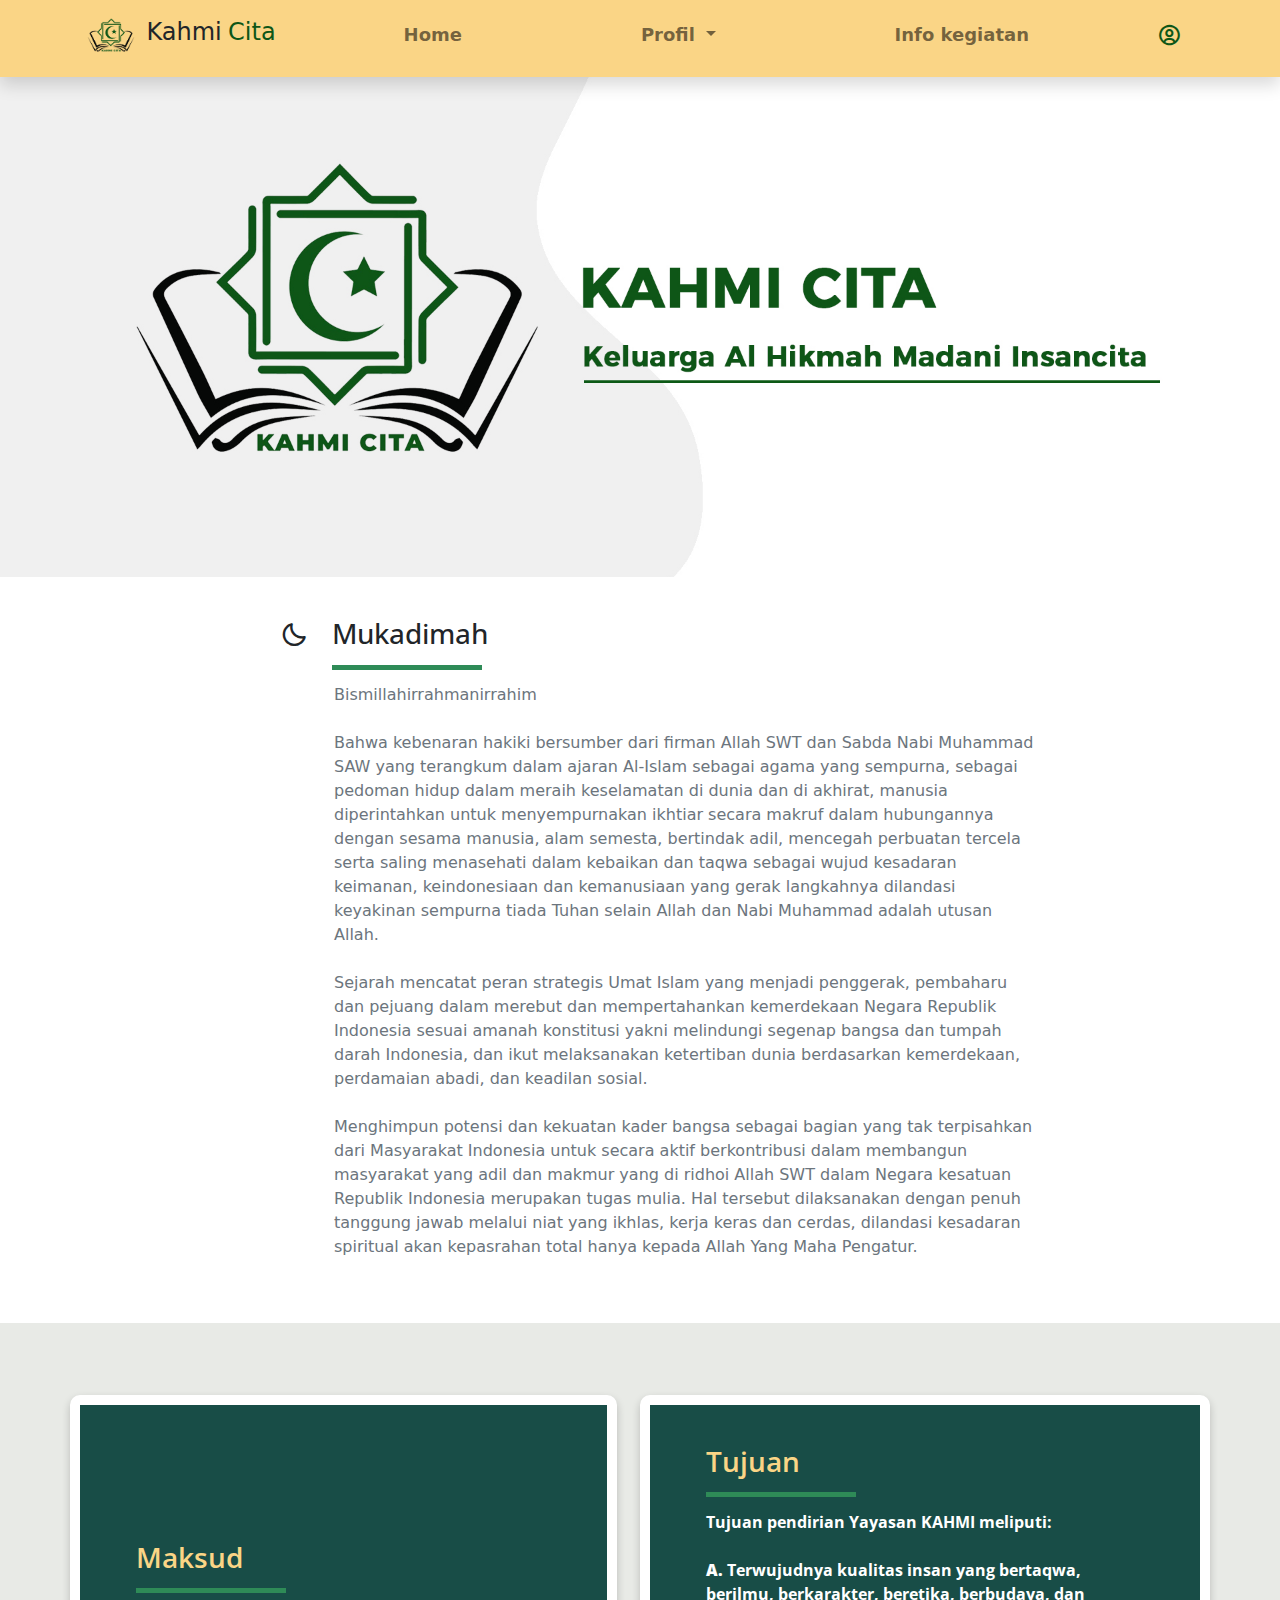
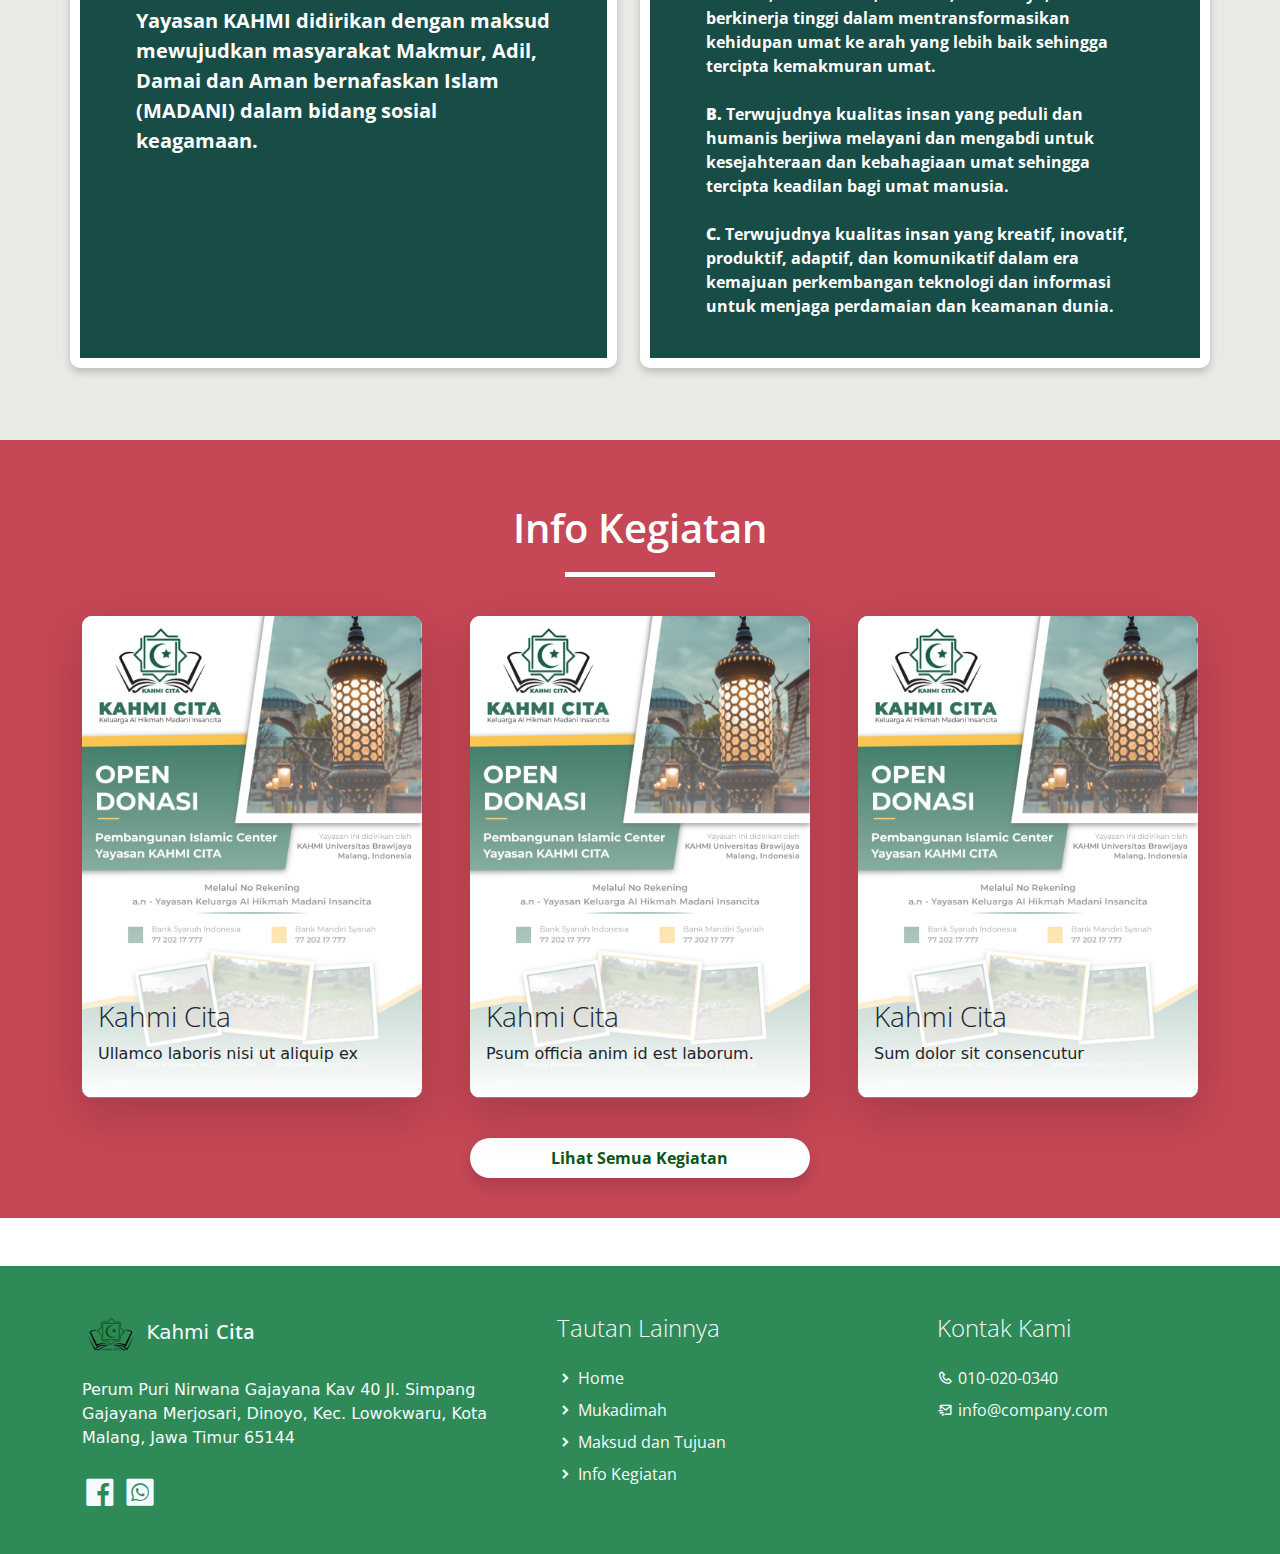
==== commit ead0ee49: "update maksud tujuan, update header" ====
--- a/index.html
+++ b/index.html
@@ -2,7 +2,7 @@
 <html lang="en">
 
 <head>
-    <title>Yayasan KAHMI Cita</title>
+    <title>Home | Yayasan KAHMI Cita</title>
     <meta charset="utf-8">
     <meta name="viewport" content="width=device-width, initial-scale=1">
     <link rel="apple-touch-icon" href="assets/img/apple-icon.png">
@@ -68,11 +68,9 @@
                         </li>
                     </ul>
                 </div>
-                <div class="navbar align-self-center d-flex">
-                    <a class="nav-link" href="#"><i class='bx bx-bell bx-sm bx-tada-hover text-primary'></i></a>
-                    <a class="nav-link" href="#"><i class='bx bx-cog bx-sm text-primary'></i></a>
-                    <a class="nav-link" href="#"><i class='bx bx-user-circle bx-sm text-primary'></i></a>
-                </div>
+            </div>
+            <div class="navbar align-self-center d-flex">
+                <a class="nav-link" href="#"><i class='bx bx-user-circle bx-sm text-primary'></i></a>
             </div>
         </div>
     </nav>
@@ -124,26 +122,28 @@
     <!-- Start Feature Work -->
     <section class="bg-light py-5" id="maksudTujuan" style="background-color: #e8eae6 !important;">
         <div class="feature-work container my-4">
-            <div class="row d-flex align-items-stretch">
-                <div class="col-lg-6" style="background-color: #96bb7c;">
-                    <div class="">
-                        <h1 class="feature-work-heading h3 py-3 semi-bold-600 typo-space-line">Maksud</h1>
-                        <p class="feature-work-body text-muted light-300 pt-2" style="color: #FAD586 !important">
+            <div class="row d-flex align-items-stretch justify-content-between">
+                <div class="col-lg-6 px-2 py-4" style="background-color: #184d47; border-radius: 10px; box-shadow: 0 4px 8px 0 rgba(0,0,0,0.2); border-color: #fff !important; border-radius: 10px; border: solid #fff; border-width: 10px; width: 48%;">
+                    <div class="p-5 my-5">
+                        <h1 class="feature-work-heading h3 py-3 semi-bold-600 typo-space-line" style="color: #FAD586;">Maksud</h1>
+                        <p class="feature-work-body text-muted light-300 pt-2" style="color: #fff !important; font-weight: bolder; font-size: 20px;">
                             Yayasan KAHMI didirikan dengan maksud mewujudkan masyarakat Makmur, Adil, Damai dan Aman bernafaskan Islam (MADANI) dalam bidang sosial keagamaan.
                         </p>
                     </div>
                 </div>
-                <div class="col-lg-6">
-                    <h1 class="feature-work-heading h3 py-3 semi-bold-600 typo-space-line">Tujuan</h1>
-                    <p class="feature-work-body text-muted light-300 pt-2">
-                        Tujuan pendirian Yayasan KAHMI meliputi:
-                        <br><br>
-                        <strong>A.</strong>	 Terwujudnya kualitas insan yang bertaqwa, berilmu, berkarakter, beretika, berbudaya, dan berkinerja tinggi dalam mentransformasikan kehidupan umat ke arah yang lebih baik sehingga tercipta kemakmuran umat.
-                        <br><br>
-                        <strong>B.</strong>	Terwujudnya kualitas insan yang peduli dan humanis berjiwa melayani dan mengabdi untuk kesejahteraan dan kebahagiaan umat sehingga tercipta keadilan bagi umat manusia.
-                        <br><br>
-                        <strong>C.</strong>	Terwujudnya kualitas insan yang kreatif, inovatif, produktif, adaptif, dan komunikatif dalam era kemajuan perkembangan teknologi dan informasi untuk menjaga perdamaian dan keamanan dunia. 
-                    </p>
+                <div class="col-lg-6 py-4" style="padding-left:56px !important; padding-right: 56px !important; background-color: #184d47; border-radius: 10px; border: solid #fff; border-width: 10px; box-shadow: 0 4px 8px 0 rgba(0,0,0,0.2);">
+                    <div class="pl-2">
+                        <h1 class="feature-work-heading h3 py-3 semi-bold-600 typo-space-line" style="color: #FAD586;">Tujuan</h1>
+                        <p class="feature-work-body text-muted light-300 pt-2" style="font-weight: bold; color: #fff !important">
+                            Tujuan pendirian Yayasan KAHMI meliputi:
+                            <br><br>
+                            <strong>A.</strong>	 Terwujudnya kualitas insan yang bertaqwa, berilmu, berkarakter, beretika, berbudaya, dan berkinerja tinggi dalam mentransformasikan kehidupan umat ke arah yang lebih baik sehingga tercipta kemakmuran umat.
+                            <br><br>
+                            <strong>B.</strong>	Terwujudnya kualitas insan yang peduli dan humanis berjiwa melayani dan mengabdi untuk kesejahteraan dan kebahagiaan umat sehingga tercipta keadilan bagi umat manusia.
+                            <br><br>
+                            <strong>C.</strong>	Terwujudnya kualitas insan yang kreatif, inovatif, produktif, adaptif, dan komunikatif dalam era kemajuan perkembangan teknologi dan informasi untuk menjaga perdamaian dan keamanan dunia. 
+                        </p>
+                    </div>
                 </div>
             </div>
         </div>
@@ -164,7 +164,7 @@
                         <img class="recent-work-img card-img" src="./assets/img/kahmicita-open-donasi.jpeg" alt="Card image">
                         <div class="recent-work-vertical card-img-overlay d-flex align-items-end">
                             <div class="recent-work-content text-start mb-3 ml-3 text-dark">
-                                <h3 class="card-title light-300">Social Media</h3>
+                                <h3 class="card-title light-300">Kahmi Cita</h3>
                                 <p class="card-text">Ullamco laboris nisi ut aliquip ex</p>
                             </div>
                         </div>
@@ -177,7 +177,7 @@
                         <img class="recent-work-img card-img" src="./assets/img/kahmicita-open-donasi.jpeg" alt="Card image">
                         <div class="recent-work-vertical card-img-overlay d-flex align-items-end">
                             <div class="recent-work-content text-start mb-3 ml-3 text-dark">
-                                <h3 class="card-title light-300">Web Marketing</h3>
+                                <h3 class="card-title light-300">Kahmi Cita</h3>
                                 <p class="card-text">Psum officia anim id est laborum.</p>
                             </div>
                         </div>
@@ -190,7 +190,7 @@
                         <img class="recent-work-img card-img" src="./assets/img/kahmicita-open-donasi.jpeg" alt="Card image">
                         <div class="recent-work-vertical card-img-overlay d-flex align-items-end">
                             <div class="recent-work-content text-start mb-3 ml-3 text-dark">
-                                <h3 class="card-title light-300">R & D</h3>
+                                <h3 class="card-title light-300">Kahmi Cita</h3>
                                 <p class="card-text">Sum dolor sit consencutur</p>
                             </div>
                         </div>
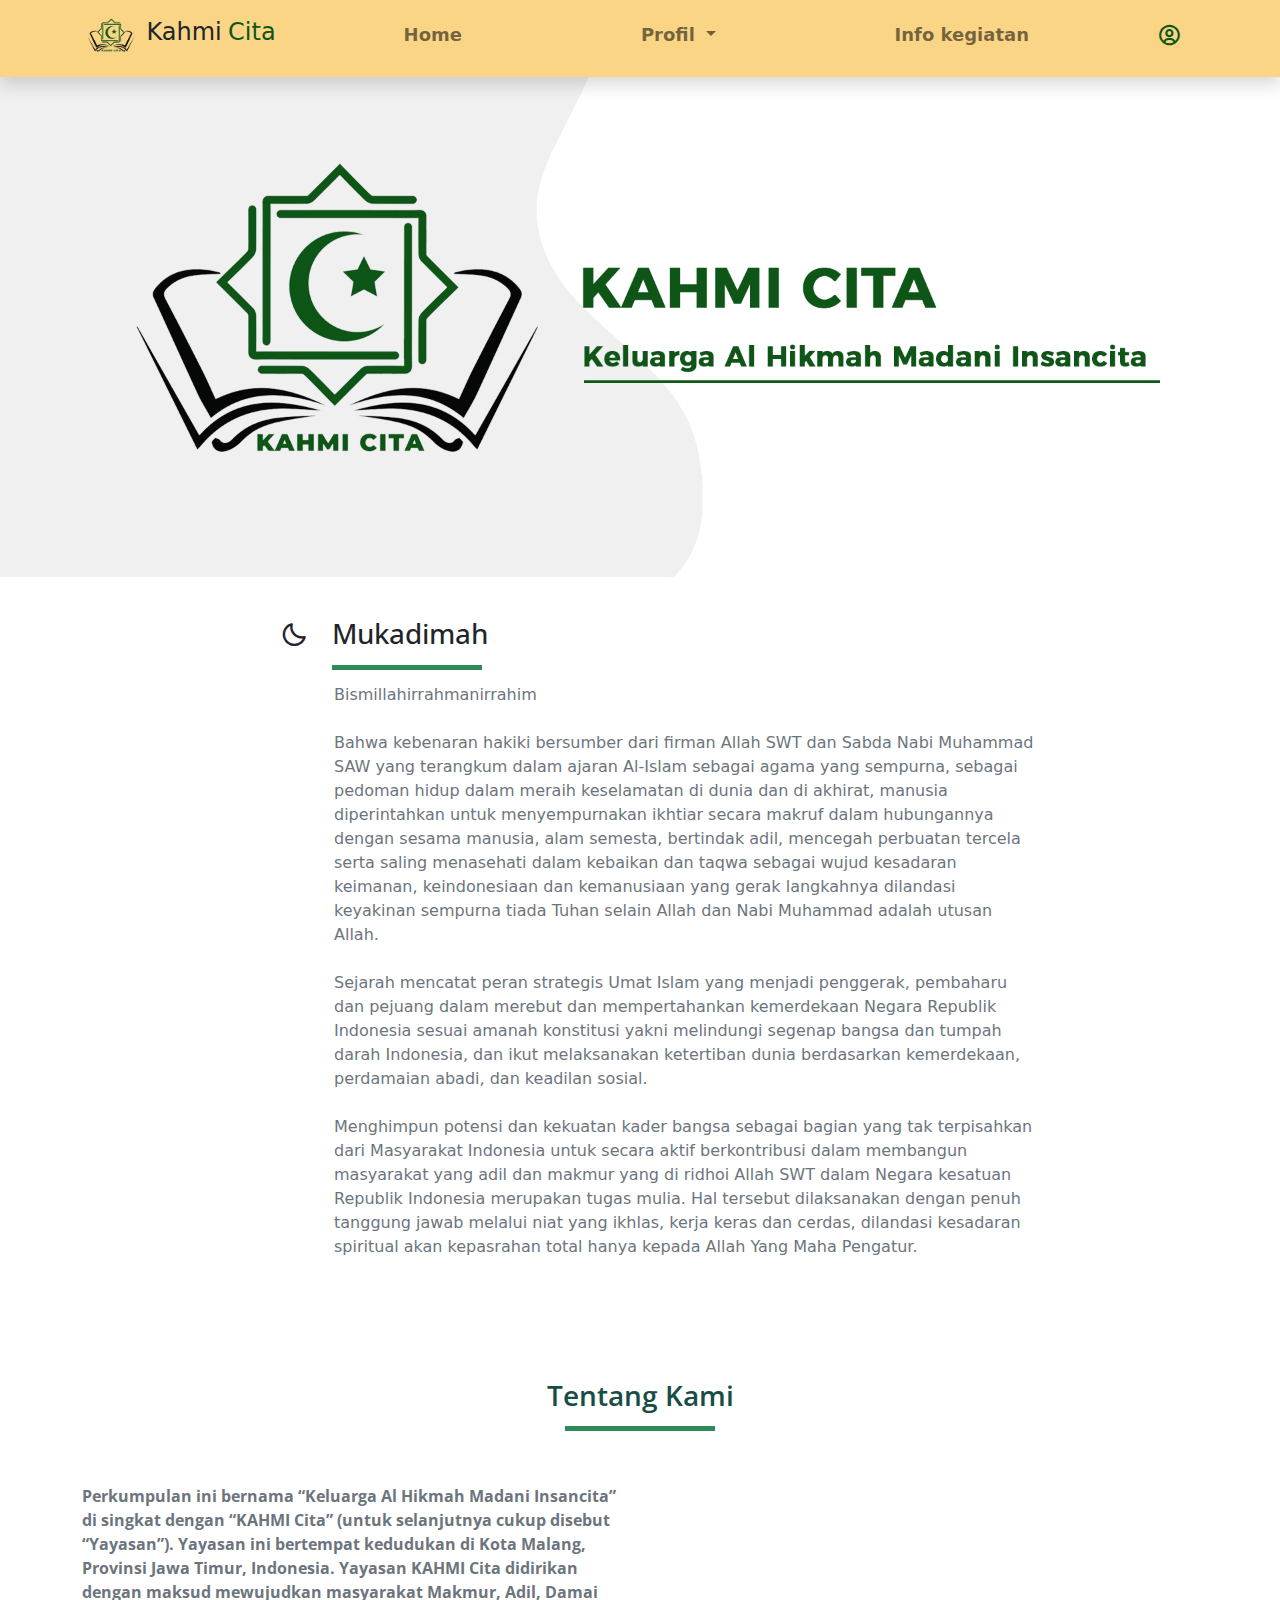
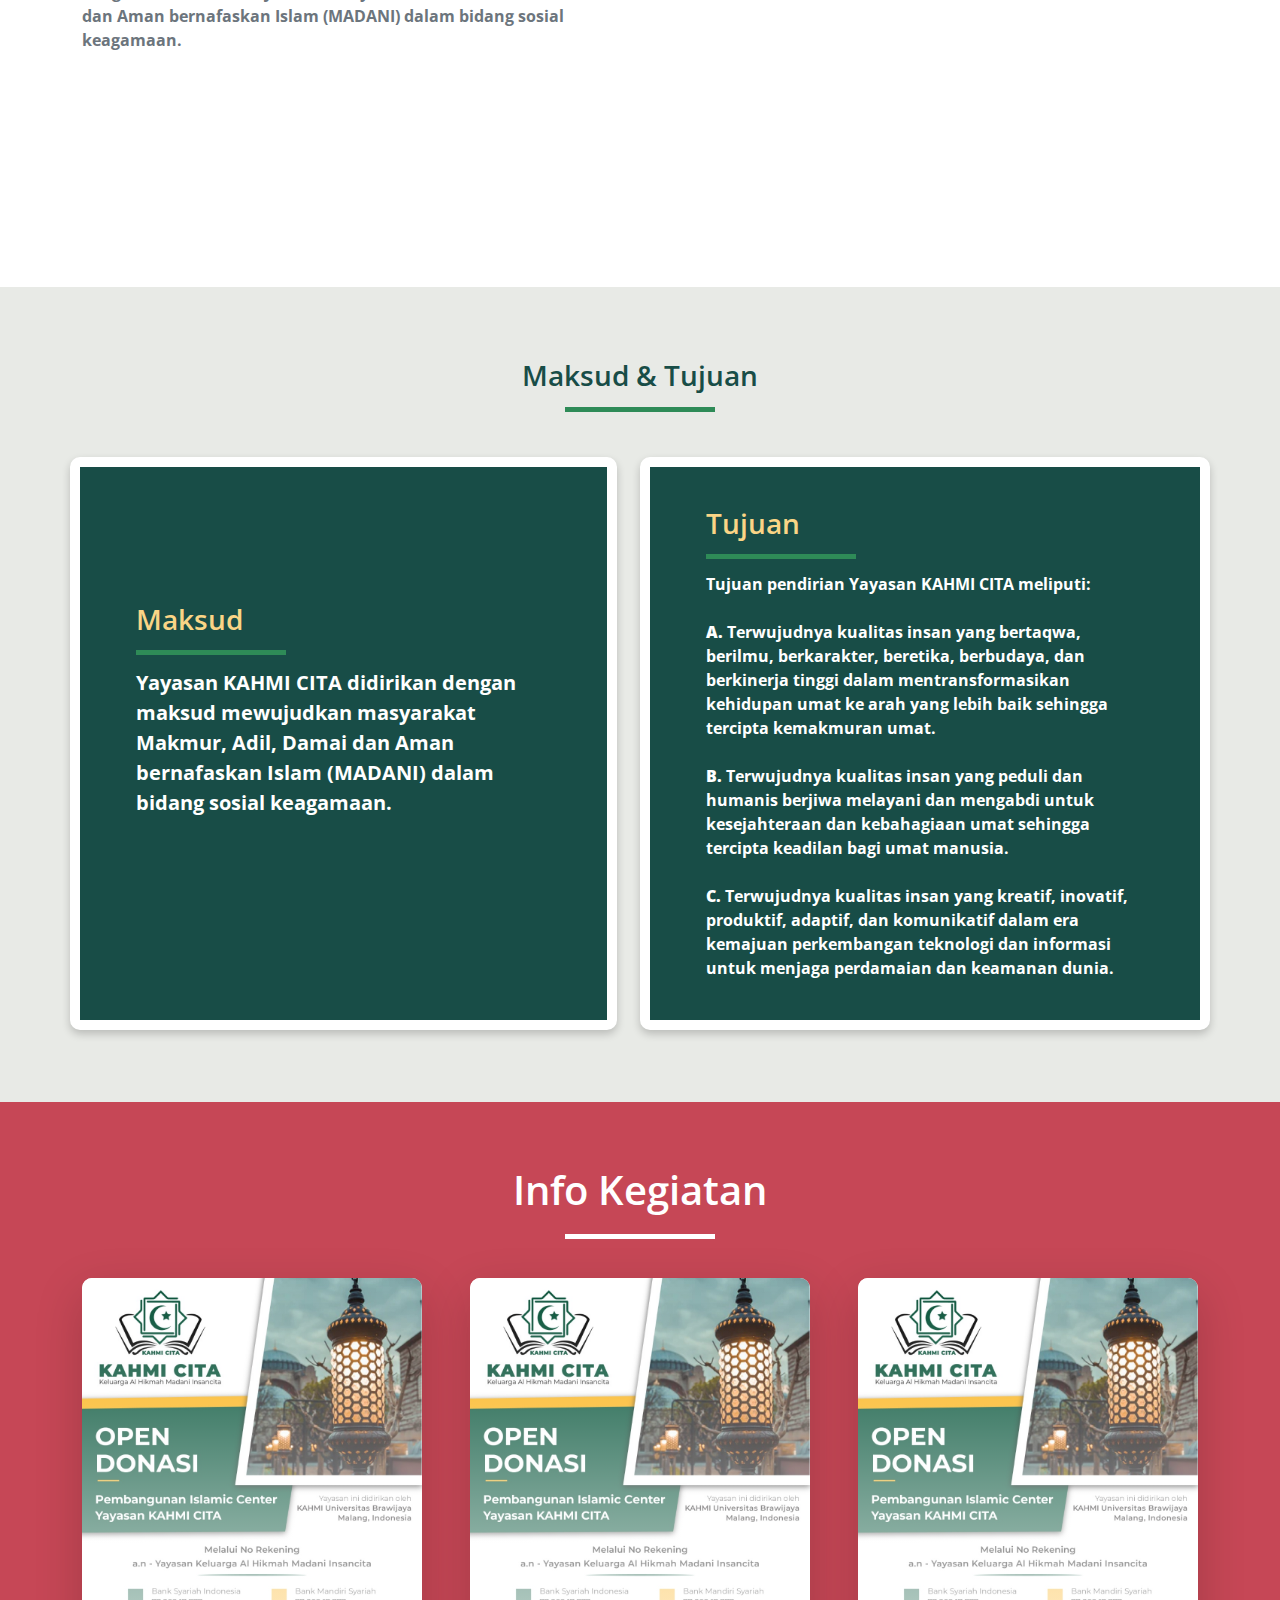
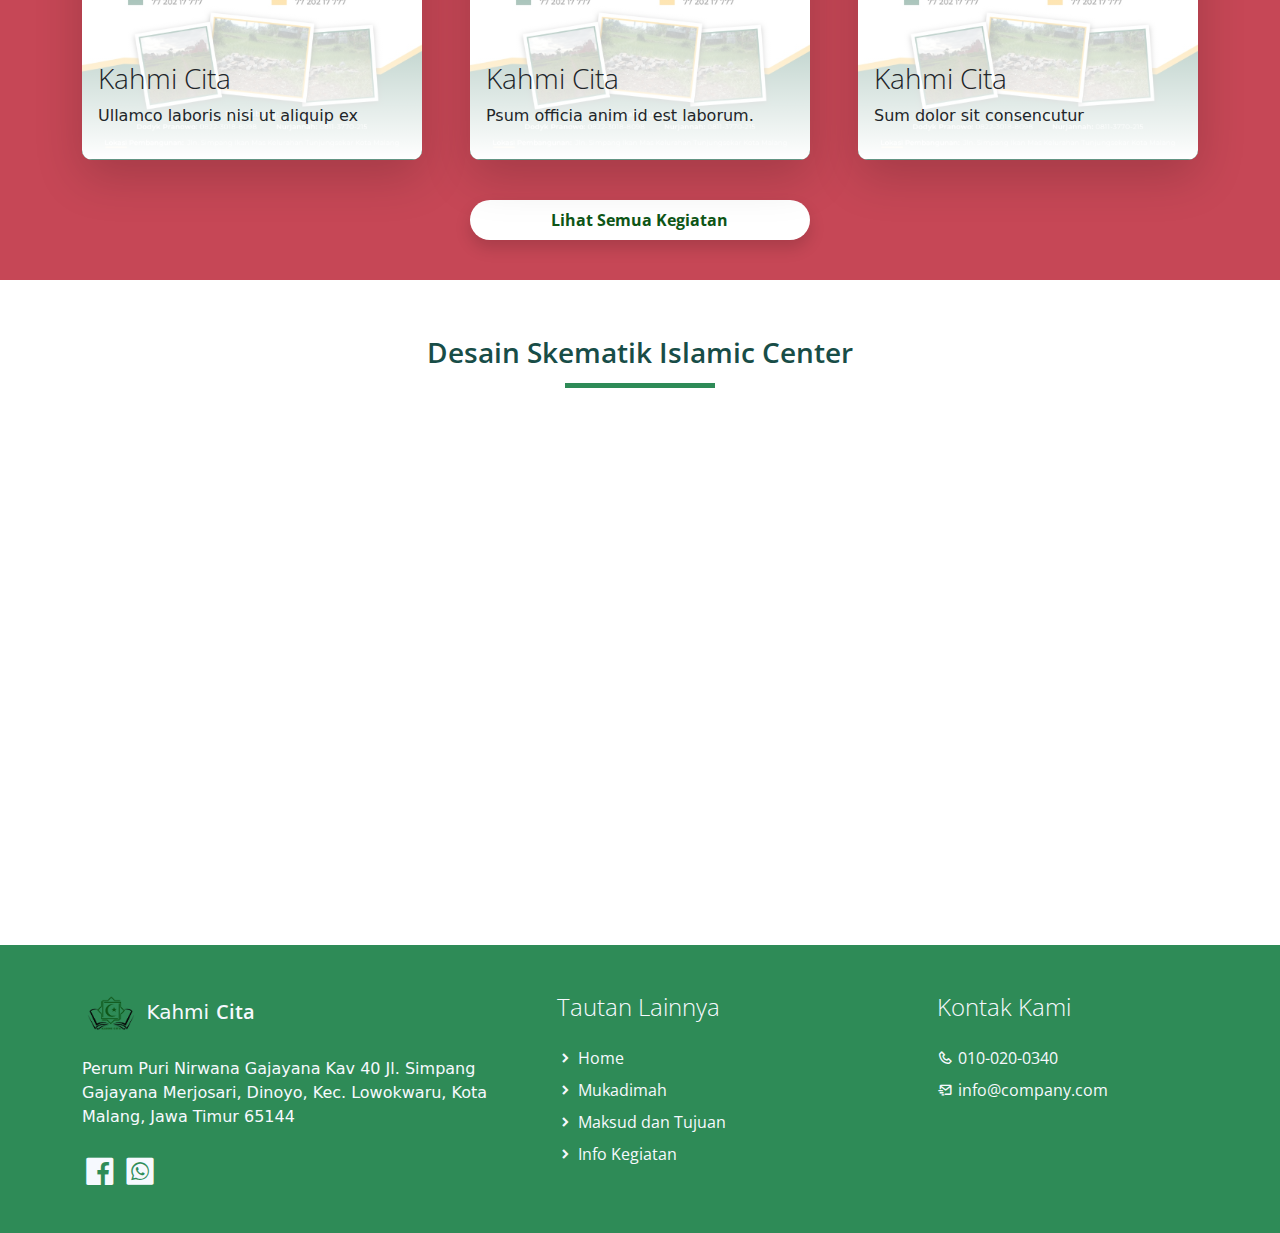
==== commit ee4d5f5a: "tambah section video, update subheader font color" ====
--- a/index.html
+++ b/index.html
@@ -119,15 +119,38 @@
     </section>
     <!-- End Service -->
 
+    <section>
+        <div class="container my-5">
+            <div class="recent-work-header row pb-3 text-center">
+                <h2 class="col-md-6 m-auto h2 semi-bold-600 pt-2 typo-space-line-center-2" style="color: #184d47 ; font-size: 28px;">Tentang Kami</h2>
+            </div>
+            <div class="row py-5">
+                <div class="col-6">
+                    <p class="feature-work-body text-muted light-300 pt-2" style=" font-weight: bolder; font-size: 16px;">
+                        Perkumpulan ini bernama “Keluarga Al Hikmah Madani Insancita” di singkat dengan “KAHMI Cita” (untuk selanjutnya cukup disebut “Yayasan”). Yayasan ini bertempat kedudukan di Kota Malang, Provinsi Jawa Timur, Indonesia. Yayasan KAHMI Cita didirikan dengan maksud mewujudkan masyarakat Makmur, Adil, Damai dan Aman bernafaskan Islam (MADANI) dalam bidang sosial keagamaan.
+                    </p>
+                </div>
+                <div class="col-6">
+                    <div class="row justify-content-center">
+                        <iframe width="420" height="315" src="https://www.youtube.com/embed/pH64GZIjYjA" title="YouTube video player" frameborder="0" allow="accelerometer; autoplay; clipboard-write; encrypted-media; gyroscope; picture-in-picture" allowfullscreen></iframe>
+                    </div>
+                </div>
+            </div>
+        </div>
+    </section>
+
     <!-- Start Feature Work -->
     <section class="bg-light py-5" id="maksudTujuan" style="background-color: #e8eae6 !important;">
         <div class="feature-work container my-4">
+            <div class="recent-work-header row pb-3 text-center">
+                <h2 class="col-md-6 m-auto h2 semi-bold-600 pb-5 typo-space-line-center-2" style="color: #184d47; font-size: 28px;">Maksud & Tujuan</h2>
+            </div>
             <div class="row d-flex align-items-stretch justify-content-between">
                 <div class="col-lg-6 px-2 py-4" style="background-color: #184d47; border-radius: 10px; box-shadow: 0 4px 8px 0 rgba(0,0,0,0.2); border-color: #fff !important; border-radius: 10px; border: solid #fff; border-width: 10px; width: 48%;">
                     <div class="p-5 my-5">
                         <h1 class="feature-work-heading h3 py-3 semi-bold-600 typo-space-line" style="color: #FAD586;">Maksud</h1>
                         <p class="feature-work-body text-muted light-300 pt-2" style="color: #fff !important; font-weight: bolder; font-size: 20px;">
-                            Yayasan KAHMI didirikan dengan maksud mewujudkan masyarakat Makmur, Adil, Damai dan Aman bernafaskan Islam (MADANI) dalam bidang sosial keagamaan.
+                            Yayasan KAHMI CITA didirikan dengan maksud mewujudkan masyarakat Makmur, Adil, Damai dan Aman bernafaskan Islam (MADANI) dalam bidang sosial keagamaan.
                         </p>
                     </div>
                 </div>
@@ -135,7 +158,7 @@
                     <div class="pl-2">
                         <h1 class="feature-work-heading h3 py-3 semi-bold-600 typo-space-line" style="color: #FAD586;">Tujuan</h1>
                         <p class="feature-work-body text-muted light-300 pt-2" style="font-weight: bold; color: #fff !important">
-                            Tujuan pendirian Yayasan KAHMI meliputi:
+                            Tujuan pendirian Yayasan KAHMI CITA meliputi:
                             <br><br>
                             <strong>A.</strong>	 Terwujudnya kualitas insan yang bertaqwa, berilmu, berkarakter, beretika, berbudaya, dan berkinerja tinggi dalam mentransformasikan kehidupan umat ke arah yang lebih baik sehingga tercipta kemakmuran umat.
                             <br><br>
@@ -207,6 +230,17 @@
         </div>
     </section>
     <!-- End Recent Work -->
+
+    <section>
+        <div class="container my-5">
+            <div class="recent-work-header row pb-5 text-center">
+                <h2 class="col-md-6 m-auto h2 semi-bold-600 pt-2 typo-space-line-center-2" style="color: #184d47; font-size: 28px;">Desain Skematik Islamic Center</h2>
+            </div>
+            <div class="row">
+                <iframe width="679" height="480" src="https://www.youtube.com/embed/iOaJZp8wPn4" title="YouTube video player" frameborder="0" allow="accelerometer; autoplay; clipboard-write; encrypted-media; gyroscope; picture-in-picture" allowfullscreen></iframe>
+            </div>
+        </div>
+    </section>
 
 
 
--- a/assets/css/templatemo.css
+++ b/assets/css/templatemo.css
@@ -43,6 +43,19 @@
   padding-top: .5em;
 }
 
+.typo-space-line-center-2::after {
+  content: "";
+  width: 150px;
+  display:block;
+  position: absolute;
+  border-bottom:  5px solid #2E8B57;
+  padding-top: .5em;
+}
+.typo-space-line-center-2::after {
+  left: 50%;
+  margin-left: -75px;
+}
+
 .typo-space-line-center::after {
   content: "";
   width: 150px;
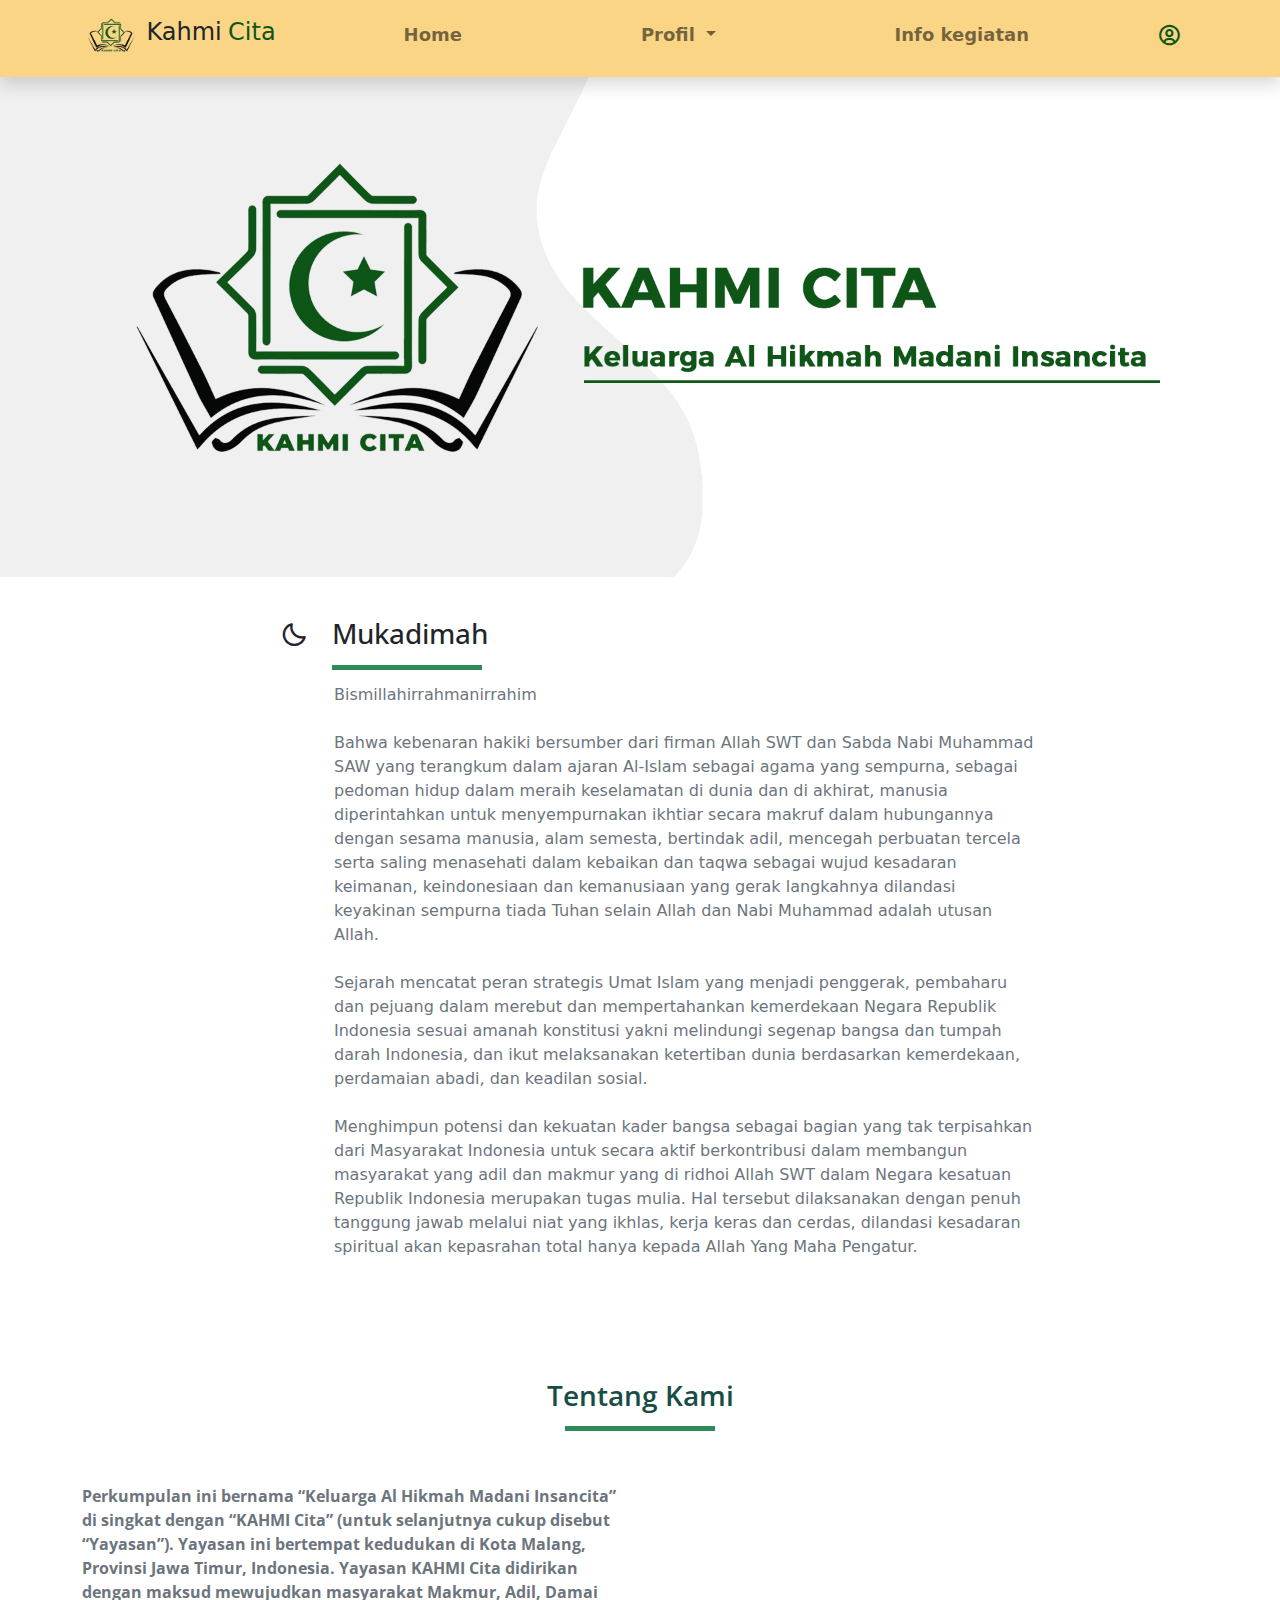
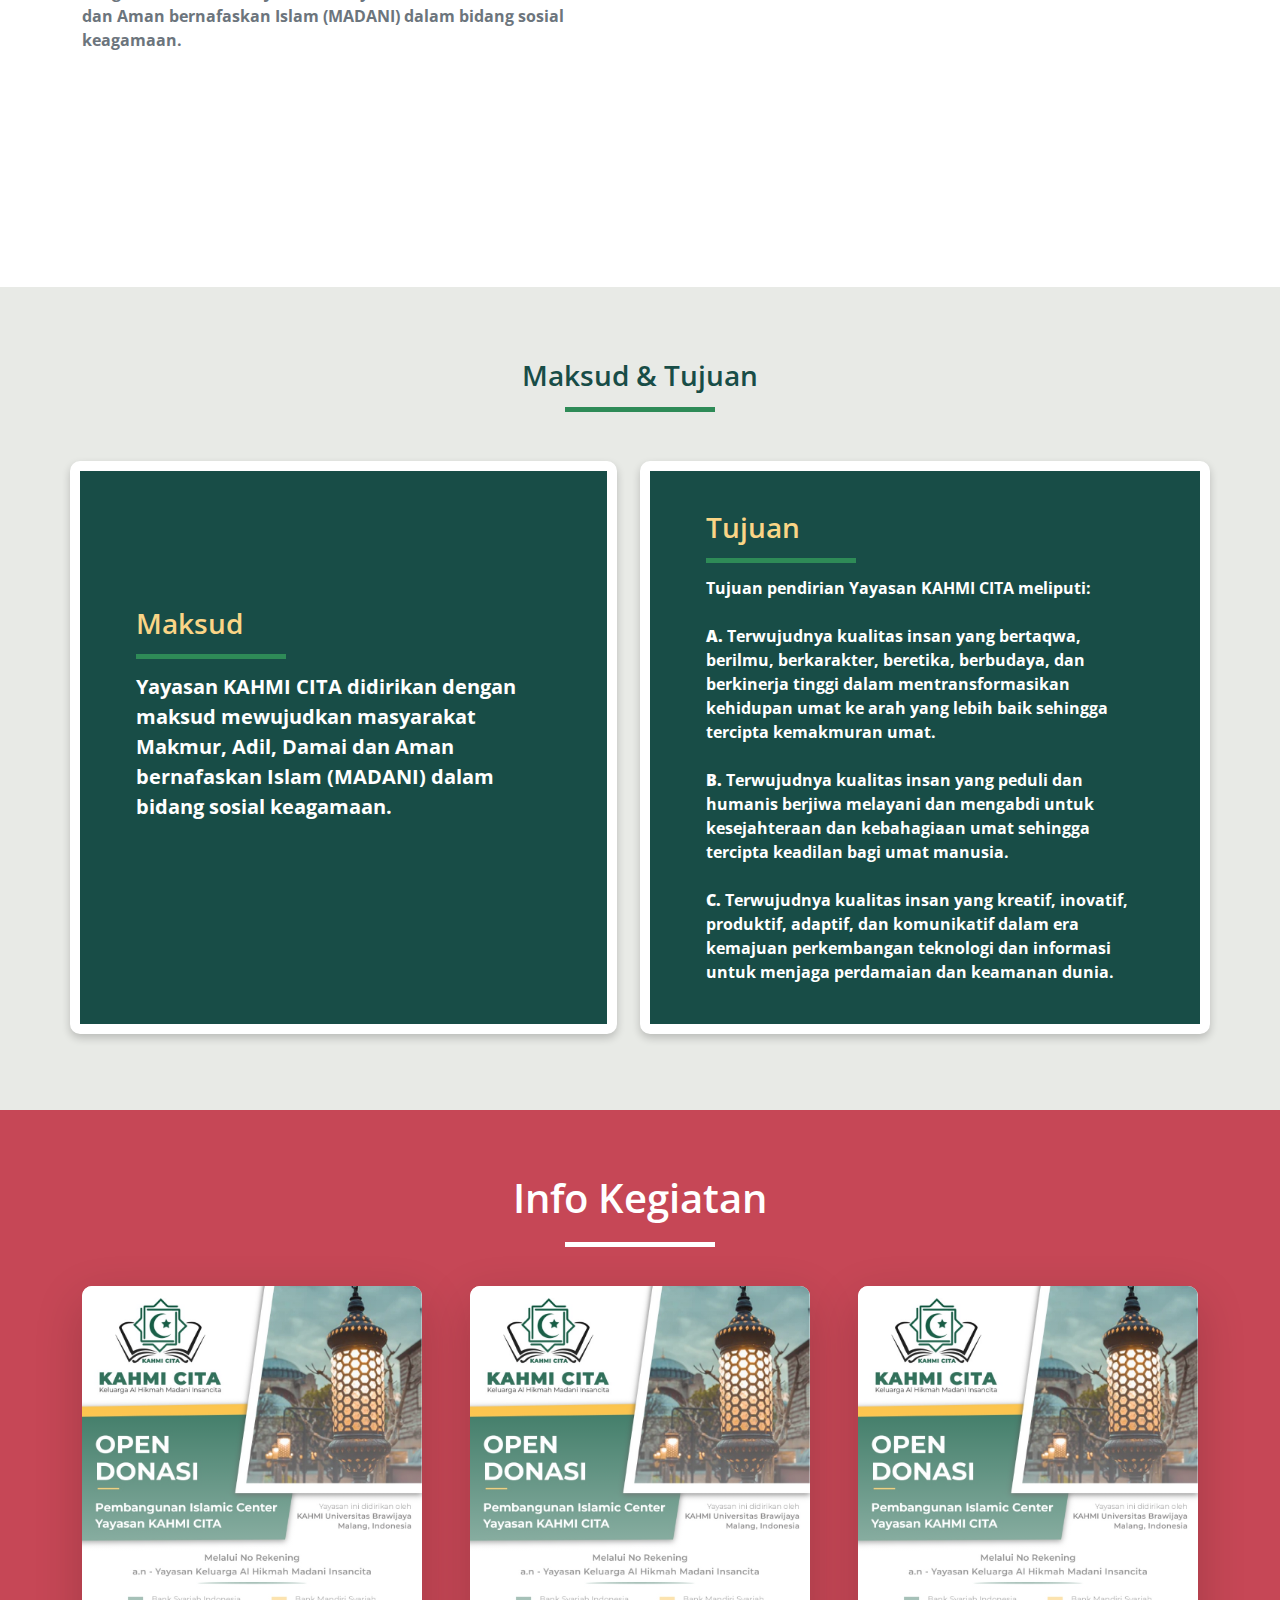
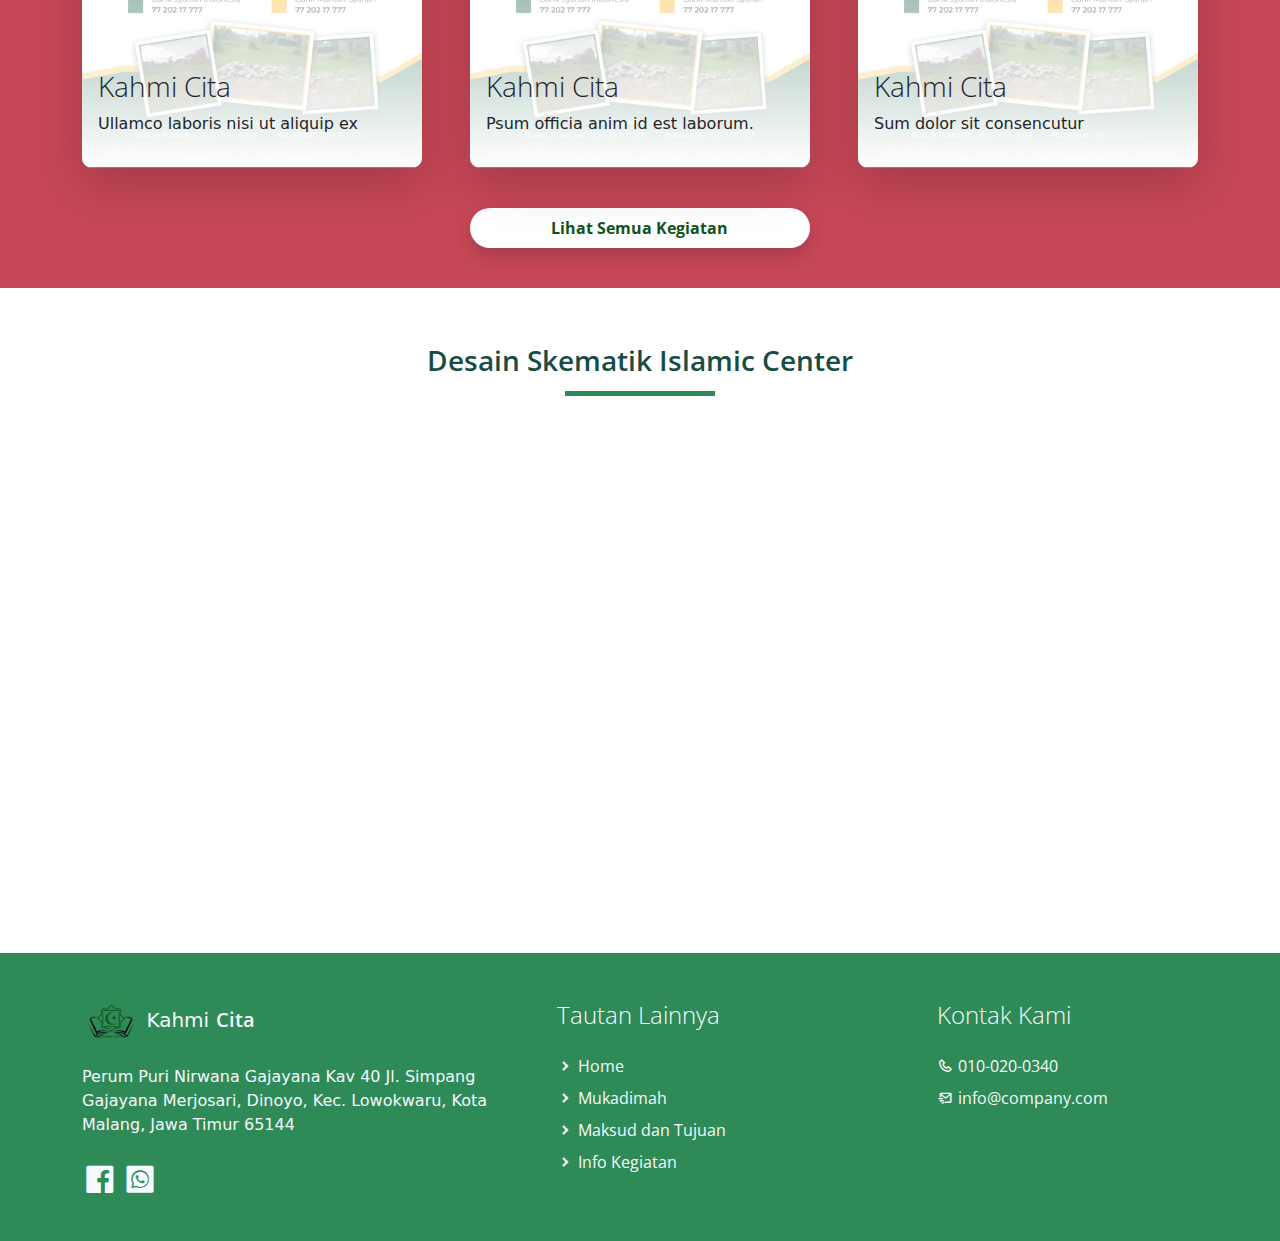
==== commit 6bdf0ab2: "fix responsive" ====
--- a/index.html
+++ b/index.html
@@ -69,7 +69,7 @@
                     </ul>
                 </div>
             </div>
-            <div class="navbar align-self-center d-flex">
+            <div class="navbar align-self-center d-flex justify-self-center">
                 <a class="nav-link" href="#"><i class='bx bx-user-circle bx-sm text-primary'></i></a>
             </div>
         </div>
@@ -125,12 +125,12 @@
                 <h2 class="col-md-6 m-auto h2 semi-bold-600 pt-2 typo-space-line-center-2" style="color: #184d47 ; font-size: 28px;">Tentang Kami</h2>
             </div>
             <div class="row py-5">
-                <div class="col-6">
+                <div class="col-12 col-md-6">
                     <p class="feature-work-body text-muted light-300 pt-2" style=" font-weight: bolder; font-size: 16px;">
                         Perkumpulan ini bernama “Keluarga Al Hikmah Madani Insancita” di singkat dengan “KAHMI Cita” (untuk selanjutnya cukup disebut “Yayasan”). Yayasan ini bertempat kedudukan di Kota Malang, Provinsi Jawa Timur, Indonesia. Yayasan KAHMI Cita didirikan dengan maksud mewujudkan masyarakat Makmur, Adil, Damai dan Aman bernafaskan Islam (MADANI) dalam bidang sosial keagamaan.
                     </p>
                 </div>
-                <div class="col-6">
+                <div class="col-12 col-md-6">
                     <div class="row justify-content-center">
                         <iframe width="420" height="315" src="https://www.youtube.com/embed/pH64GZIjYjA" title="YouTube video player" frameborder="0" allow="accelerometer; autoplay; clipboard-write; encrypted-media; gyroscope; picture-in-picture" allowfullscreen></iframe>
                     </div>
@@ -146,7 +146,7 @@
                 <h2 class="col-md-6 m-auto h2 semi-bold-600 pb-5 typo-space-line-center-2" style="color: #184d47; font-size: 28px;">Maksud & Tujuan</h2>
             </div>
             <div class="row d-flex align-items-stretch justify-content-between">
-                <div class="col-lg-6 px-2 py-4" style="background-color: #184d47; border-radius: 10px; box-shadow: 0 4px 8px 0 rgba(0,0,0,0.2); border-color: #fff !important; border-radius: 10px; border: solid #fff; border-width: 10px; width: 48%;">
+                <div class="col-lg-6 px-2 py-4 w-48 my-1" style="background-color: #184d47; border-radius: 10px; box-shadow: 0 4px 8px 0 rgba(0,0,0,0.2); border-color: #fff !important; border-radius: 10px; border: solid #fff; border-width: 10px;">
                     <div class="p-5 my-5">
                         <h1 class="feature-work-heading h3 py-3 semi-bold-600 typo-space-line" style="color: #FAD586;">Maksud</h1>
                         <p class="feature-work-body text-muted light-300 pt-2" style="color: #fff !important; font-weight: bolder; font-size: 20px;">
@@ -154,7 +154,7 @@
                         </p>
                     </div>
                 </div>
-                <div class="col-lg-6 py-4" style="padding-left:56px !important; padding-right: 56px !important; background-color: #184d47; border-radius: 10px; border: solid #fff; border-width: 10px; box-shadow: 0 4px 8px 0 rgba(0,0,0,0.2);">
+                <div class="col-lg-6 py-4 my-1" style="padding-left:56px !important; padding-right: 56px !important; background-color: #184d47; border-radius: 10px; border: solid #fff; border-width: 10px; box-shadow: 0 4px 8px 0 rgba(0,0,0,0.2);">
                     <div class="pl-2">
                         <h1 class="feature-work-heading h3 py-3 semi-bold-600 typo-space-line" style="color: #FAD586;">Tujuan</h1>
                         <p class="feature-work-body text-muted light-300 pt-2" style="font-weight: bold; color: #fff !important">
@@ -223,7 +223,7 @@
             </div>
 
             <div class="row gy-5 g-lg-5 mb-4 justify-content-center">
-                <div class="col-4">
+                <div class="col-8 col-md-4">
                     <a class="filter-btn nav-link btn-outline-primary active shadow rounded-pill text-light px-4 light-300 text-center" style="font-weight: bold; background-color: #fff; color: #0e5617 !important;" href="#" data-filter=".project">Lihat Semua Kegiatan</a>
                 </div>
             </div>
